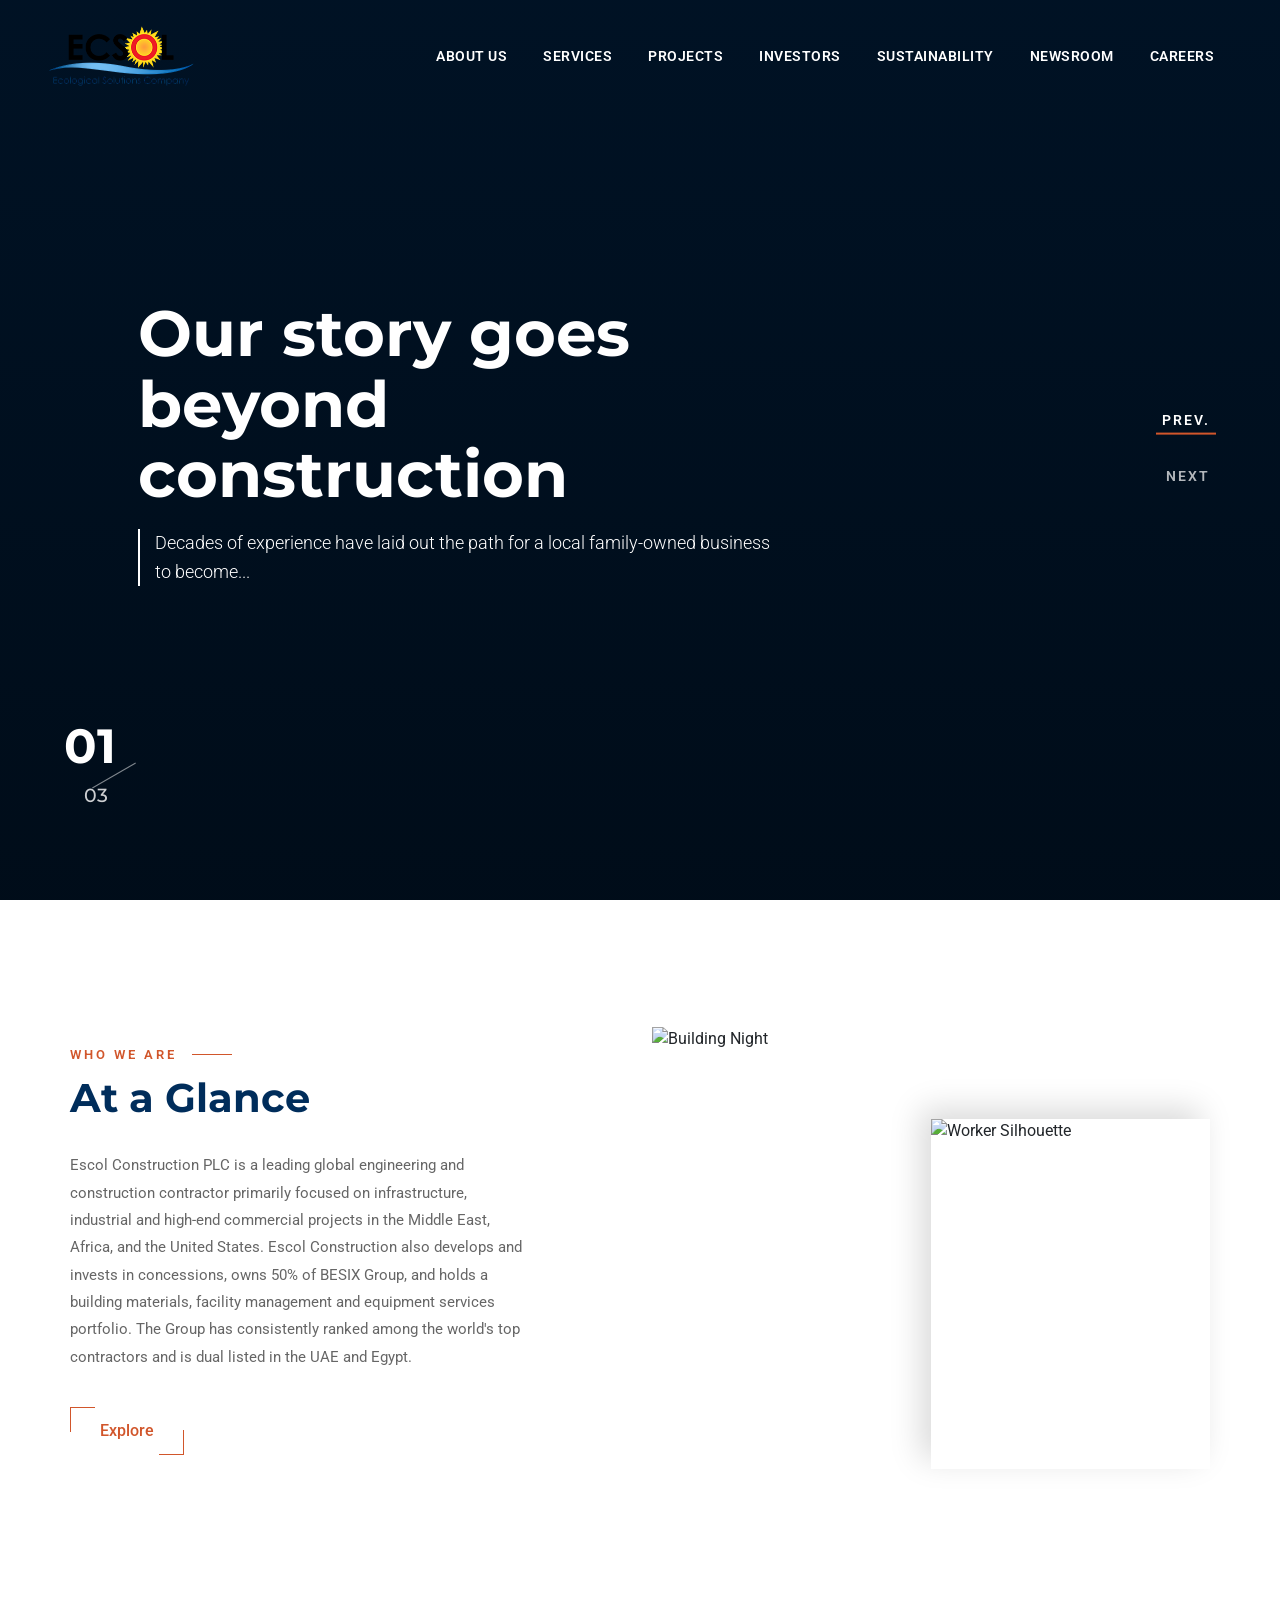
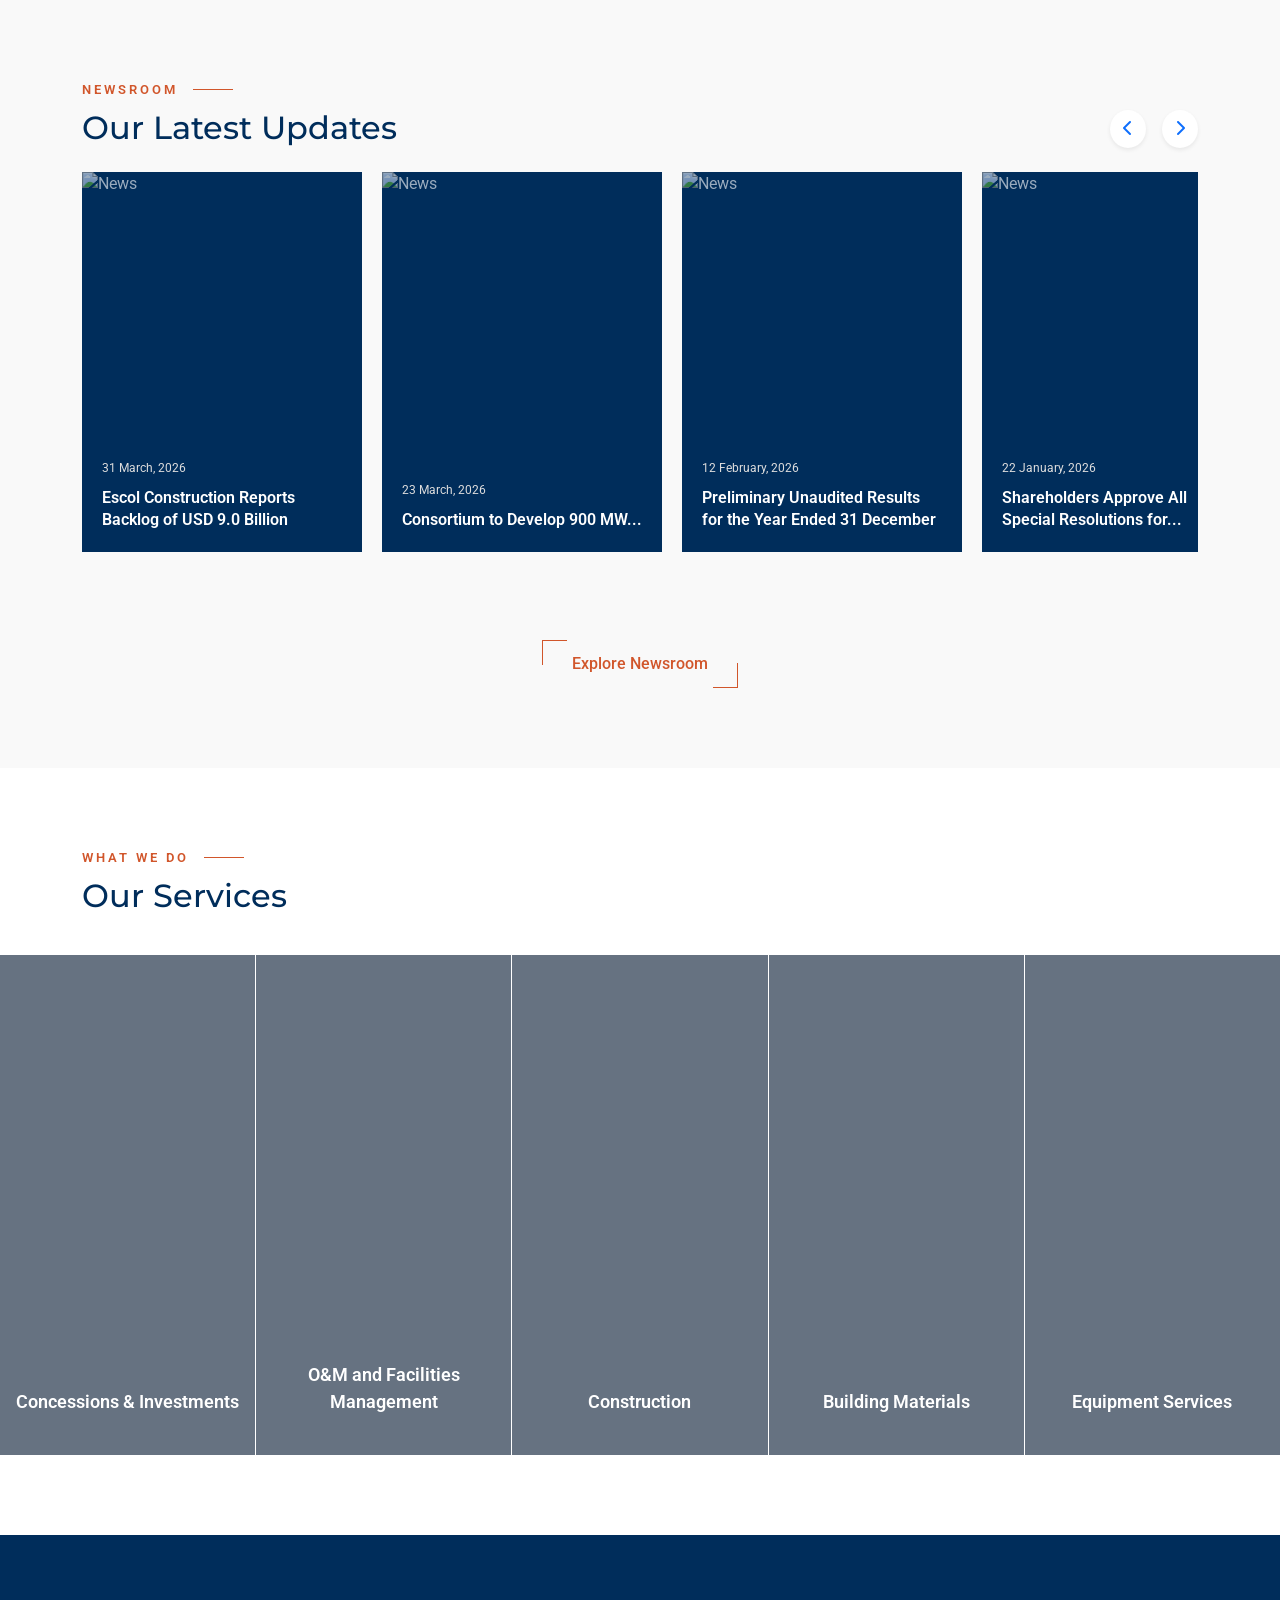
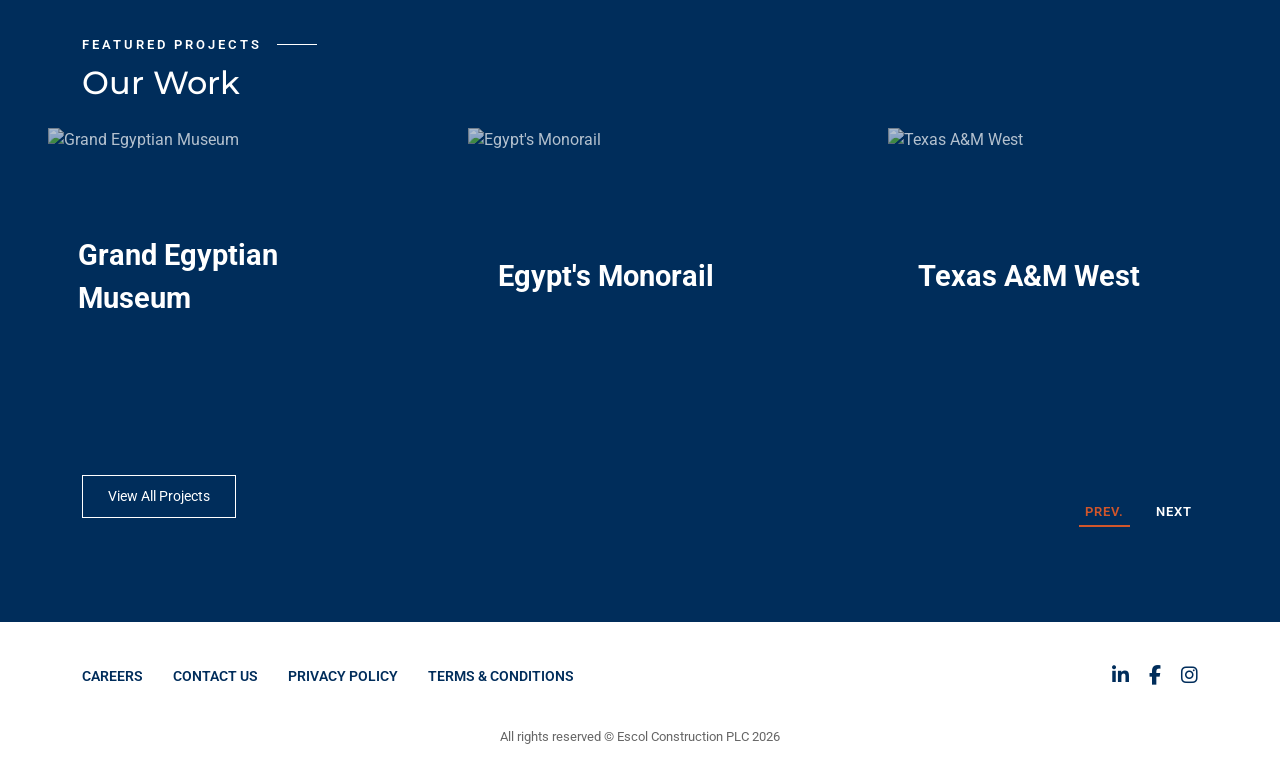
==== index.html @ 28e79ac5 "Add files via upload" ====
<!doctype html>
<html lang="en">
  <head>
    <meta charset="UTF-8" />
    <meta name="viewport" content="width=device-width, initial-scale=1.0" />
    <title>Home - Escol Construction Clone</title>

    <!-- استدعاء مكتبة البوتستراب لتنسيق وتجاوب الموقع -->
    <link
      href="https://cdn.jsdelivr.net/npm/bootstrap@5.3.2/dist/css/bootstrap.min.css"
      rel="stylesheet"
    />
    <!-- استدعاء أيقونات FontAwesome -->
    <link
      rel="stylesheet"
      href="https://cdnjs.cloudflare.com/ajax/libs/font-awesome/6.4.0/css/all.min.css"
    />
    <!-- خطوط جوجل (Roboto و Montserrat للحصول على مظهر مشابه) -->
    <link
      href="https://fonts.googleapis.com/css2?family=Montserrat:wght@400;500;600;700&family=Roboto:wght@300;400;500&display=swap"
      rel="stylesheet"
    />
    <link rel="stylesheet" href="style.css" />
  </head>
  <body>
    <!-- الشريط العلوي للأسعار والعملات -->
    <!-- <div class="top-bar d-none d-lg-block">
      <span>EGP 900.10 <i class="fas fa-caret-down text-danger"></i></span>
      <span>AED 30.98 <i class="fas fa-caret-up text-success"></i></span>
    </div> -->

    <!-- شريط التنقل الرئيسي (Navbar) -->
    <nav class="navbar navbar-expand-lg fixed-top main-navbar">
      <div class="container-fluid px-4 px-lg-5">
        <!-- الشعار -->
        <!-- <a class="navbar-brand" href="#">
          Escol
          <span>CONSTRUCTION</span>
        </a> -->
        <a class="navbar-brand" href="#">
          <img class="w-50 img-fluid" src="./assets/logo.png" alt="" />
        </a>
        <button
          class="navbar-toggler"
          type="button"
          data-bs-toggle="collapse"
          data-bs-target="#navbarNav"
          style="background-color: white"
        >
          <span class="navbar-toggler-icon"></span>
        </button>

        <div
          class="collapse navbar-collapse justify-content-end"
          id="navbarNav"
        >
          <ul class="navbar-nav align-items-center">
            <li class="nav-item"><a class="nav-link" href="#">About Us</a></li>
            <li class="nav-item"><a class="nav-link" href="#">Services</a></li>
            <li class="nav-item"><a class="nav-link" href="#">Projects</a></li>
            <li class="nav-item"><a class="nav-link" href="#">Investors</a></li>
            <li class="nav-item">
              <a class="nav-link" href="#">Sustainability</a>
            </li>
            <li class="nav-item"><a class="nav-link" href="#">Newsroom</a></li>
            <li class="nav-item"><a class="nav-link" href="#">Careers</a></li>
          </ul>
        </div>
      </div>
    </nav>

    <!-- القسم الرئيسي السلايدر (Hero Section Slider) -->
    <header class="hero-section">
      <!-- الحاوية الخاصة بالصور (Slides) -->
      <div class="hero-slider">
        <!-- الشريحة الأولى -->
        <div
          class="hero-slide active"
          style="
            background-image:
              linear-gradient(rgba(0, 45, 91, 0.4), rgb(0 45 91 / 28%)),
              url(https://orascom.com/wp-content/uploads/Plant-1-Bahr-2.png);
            background-size: cover;
            background-position: center;
            background-repeat: no-repeat;
          "
        >
          <div class="container h-100 d-flex align-items-center">
            <div class="hero-content">
              <h1>Our story goes beyond construction</h1>
              <p>
                Decades of experience have laid out the path for a local
                family-owned business to become...
              </p>
            </div>
          </div>
        </div>

        <!-- الشريحة الثانية -->
        <div
          class="hero-slide"
          style="
            background-image:
              linear-gradient(rgba(0, 45, 91, 0.4), rgb(0 45 91 / 28%)),
              url(https://orascom.com/wp-content/uploads/DSCN0047-1366x768.jpg);
            background-size: cover;
            background-position: center;
            background-repeat: no-repeat;
          "
        >
          <div class="container h-100 d-flex align-items-center">
            <div class="hero-content">
              <h1>Building the future together</h1>
              <p>
                Delivering innovative engineering and construction solutions
                across the globe with unmatched excellence.
              </p>
            </div>
          </div>
        </div>

        <!-- الشريحة الثالثة -->
        <div
          class="hero-slide"
          style="
            background-image:
              linear-gradient(rgba(0, 45, 91, 0.4), rgb(0 45 91 / 28%)),
              url(https://orascom.com/wp-content/uploads/Joe-59-1366x768.jpg);

            background-size: cover;
            background-position: center;
            background-repeat: no-repeat;
          "
        >
          <div class="container h-100 d-flex align-items-center">
            <div class="hero-content">
              <h1>Excellence in every detail</h1>
              <p>
                Committed to quality, safety, and sustainability in all our
                landmark projects worldwide.
              </p>
            </div>
          </div>
        </div>
      </div>

      <!-- عداد السلايدر السفلي -->
      <div class="hero-counter">
        <div class="current-slide-num" id="currentSlideNum">01</div>
        <div class="divider"></div>
        <div class="total-slides-num" id="totalSlidesNum">03</div>
      </div>

      <!-- أزرار التحكم الجانبية -->
      <div class="hero-controls">
        <button class="hero-ctrl-btn active" id="btnPrevSlide">PREV.</button>
        <button class="hero-ctrl-btn" id="btnNextSlide">NEXT</button>
      </div>
    </header>

    <!-- قسم لمحة سريعة (At a Glance) -->
    <section class="at-a-glance container">
      <div class="row align-items-center">
        <!-- تمت إضافة كلاس reveal-element للظهور التدريجي -->
        <div class="col-lg-5 mb-5 mb-lg-0 reveal-element">
          <span class="section-subtitle">Who we are</span>
          <h2>At a Glance</h2>
          <p>
            Escol Construction PLC is a leading global engineering and
            construction contractor primarily focused on infrastructure,
            industrial and high-end commercial projects in the Middle East,
            Africa, and the United States. Escol Construction also develops and
            invests in concessions, owns 50% of BESIX Group, and holds a
            building materials, facility management and equipment services
            portfolio. The Group has consistently ranked among the world's top
            contractors and is dual listed in the UAE and Egypt.
          </p>
          <button class="btn-custom"><span>Explore</span></button>
        </div>
        <!-- تمت إضافة كلاس reveal-element مع تأخير زمني بسيط لتظهر بعد النصوص -->
        <div
          class="col-lg-6 offset-lg-1 reveal-element"
          style="transition-delay: 0.2s"
        >
          <div class="image-composition">
            <!-- صور مطابقة للموجودة في التصميم -->
            <img
              src="https://orascom.com/wp-content/uploads/EG-FNC-00099-310x540.jpg"
              alt="Building Night"
              class="img-main"
            />
            <img
              src="https://orascom.com/wp-content/uploads/EG-MOE-00107-310x540.jpg"
              alt="Worker Silhouette"
              class="img-overlay"
            />
          </div>
        </div>
      </div>
    </section>

    <!-- قسم آخر التحديثات والأخبار (Newsroom) -->
    <section class="latest-updates">
      <div class="container">
        <div class="d-flex justify-content-between align-items-end mb-4">
          <div>
            <span class="section-subtitle">Newsroom</span>
            <h2 class="mb-0">Our Latest Updates</h2>
          </div>
          <!-- أزرار تمرير الأخبار -->
          <div class="d-flex gap-3">
            <button
              class="btn rounded-circle text-primary bg-white shadow-sm"
              onclick="scrollContainer('newsCarousel', 'left')"
            >
              <i class="fas fa-chevron-left"></i>
            </button>
            <button
              class="btn rounded-circle text-primary bg-white shadow-sm"
              onclick="scrollContainer('newsCarousel', 'right')"
            >
              <i class="fas fa-chevron-right"></i>
            </button>
          </div>
        </div>

        <!-- حاوية البطاقات (Carousel) -->
        <div class="carousel-container" id="newsCarousel">
          <!-- البطاقة 1 -->
          <div class="news-card">
            <img
              src="https://images.unsplash.com/photo-1486406146926-c627a92ad1ab?ixlib=rb-4.0.3&auto=format&fit=crop&w=400&q=80"
              alt="News"
            />
            <div class="news-card-content">
              <div class="news-date">31 March, 2026</div>
              <div class="news-title">
                Escol Construction Reports Backlog of USD 9.0 Billion
              </div>
            </div>
          </div>
          <!-- البطاقة 2 -->
          <div class="news-card">
            <img
              src="https://images.unsplash.com/photo-1581094794329-c8112a89af12?ixlib=rb-4.0.3&auto=format&fit=crop&w=400&q=80"
              alt="News"
            />
            <div class="news-card-content">
              <div class="news-date">23 March, 2026</div>
              <div class="news-title">Consortium to Develop 900 MW...</div>
            </div>
          </div>
          <!-- البطاقة 3 -->
          <div class="news-card">
            <img
              src="https://images.unsplash.com/photo-1503387762-592deb58ef4e?ixlib=rb-4.0.3&auto=format&fit=crop&w=400&q=80"
              alt="News"
            />
            <div class="news-card-content">
              <div class="news-date">12 February, 2026</div>
              <div class="news-title">
                Preliminary Unaudited Results for the Year Ended 31 December
              </div>
            </div>
          </div>
          <!-- البطاقة 4 -->
          <div class="news-card">
            <img
              src="https://images.unsplash.com/photo-1508450859948-4e04fabaa4ea?ixlib=rb-4.0.3&auto=format&fit=crop&w=400&q=80"
              alt="News"
            />
            <div class="news-card-content">
              <div class="news-date">22 January, 2026</div>
              <div class="news-title">
                Shareholders Approve All Special Resolutions for...
              </div>
            </div>
          </div>
          <!-- البطاقة 5 -->
          <div class="news-card">
            <img
              src="https://images.unsplash.com/photo-1581094794329-c8112a89af12?ixlib=rb-4.0.3&auto=format&fit=crop&w=400&q=80"
              alt="News"
            />
            <div class="news-card-content">
              <div class="news-date">20 January, 2026</div>
              <div class="news-title">
                Escol Construction Confirms General Assembly Meeting
              </div>
            </div>
          </div>
        </div>

        <div class="text-center mt-5">
          <button class="btn-custom"><span>Explore Newsroom</span></button>
        </div>
      </div>
    </section>

    <!-- قسم الخدمات (Our Services) الأكورديون المتمدد -->
    <section class="services-section">
      <div class="container">
        <span class="section-subtitle">What we do</span>
        <h2>Our Services</h2>
      </div>

      <div class="services-accordion">
        <div
          class="service-panel"
          style="
            background-image: url(&quot;https://images.unsplash.com/photo-1589939705384-5185137a7f0f?ixlib=rb-4.0.3&auto=format&fit=crop&w=800&q=80&quot;);
          "
        >
          <div class="service-title">Concessions & Investments</div>
        </div>
        <div
          class="service-panel"
          style="
            background-image: url(&quot;https://images.unsplash.com/photo-1621905251189-08b45d6a269e?ixlib=rb-4.0.3&auto=format&fit=crop&w=800&q=80&quot;);
          "
        >
          <div class="service-title">O&M and Facilities Management</div>
        </div>
        <div
          class="service-panel"
          style="
            background-image: url(&quot;https://images.unsplash.com/photo-1503387762-592deb58ef4e?ixlib=rb-4.0.3&auto=format&fit=crop&w=800&q=80&quot;);
          "
        >
          <div class="service-title">Construction</div>
        </div>
        <div
          class="service-panel"
          style="
            background-image: url(&quot;https://images.unsplash.com/photo-1518349619113-03114f06ac3a?ixlib=rb-4.0.3&auto=format&fit=crop&w=800&q=80&quot;);
          "
        >
          <div class="service-title">Building Materials</div>
        </div>
        <div
          class="service-panel"
          style="
            background-image: url(&quot;https://images.unsplash.com/photo-1581094288338-2314dddb7ece?ixlib=rb-4.0.3&auto=format&fit=crop&w=800&q=80&quot;);
          "
        >
          <div class="service-title">Equipment Services</div>
        </div>
      </div>
    </section>

    <!-- قسم المشاريع (Our Work) -->
    <section class="projects-section">
      <div class="container-fluid px-lg-5">
        <div class="container mb-4">
          <span class="section-subtitle">Featured Projects</span>
          <h2>Our Work</h2>
        </div>

        <div class="carousel-container" id="projectsCarousel">
          <!-- مشروع 1 -->
          <div class="project-card">
            <img
              src="https://images.unsplash.com/photo-1565008447742-97f6f38c985c?ixlib=rb-4.0.3&auto=format&fit=crop&w=600&q=80"
              alt="Grand Egyptian Museum"
            />
            <div class="project-title">Grand Egyptian Museum</div>
          </div>
          <!-- مشروع 2 -->
          <div class="project-card">
            <img
              src="https://images.unsplash.com/photo-1503387762-592deb58ef4e?ixlib=rb-4.0.3&auto=format&fit=crop&w=600&q=80"
              alt="Egypt's Monorail"
            />
            <div class="project-title">Egypt's Monorail</div>
          </div>
          <!-- مشروع 3 -->
          <div class="project-card">
            <img
              src="https://images.unsplash.com/photo-1486406146926-c627a92ad1ab?ixlib=rb-4.0.3&auto=format&fit=crop&w=600&q=80"
              alt="Texas A&M West"
            />
            <div class="project-title">Texas A&M West</div>
          </div>
          <!-- مشروع 4 -->
          <div class="project-card">
            <img
              src="https://images.unsplash.com/photo-1503387762-592deb58ef4e?ixlib=rb-4.0.3&auto=format&fit=crop&w=600&q=80"
              alt="Project Wave"
            />
            <div class="project-title">Project Wave</div>
          </div>
        </div>

        <div
          class="container mt-4 d-flex justify-content-between align-items-center flex-wrap gap-3"
        >
          <a href="#" class="btn-outline-custom">View All Projects</a>

          <div class="custom-nav-btns">
            <button
              class="nav-btn-line active"
              onclick="scrollContainer('projectsCarousel', 'left')"
            >
              PREV.
            </button>
            <button
              class="nav-btn-line"
              onclick="scrollContainer('projectsCarousel', 'right')"
            >
              NEXT
            </button>
          </div>
        </div>
      </div>
    </section>

    <!-- الفوتر (Footer) -->
    <footer>
      <div class="container">
        <div class="row align-items-center">
          <div class="col-md-8">
            <div class="footer-links justify-content-md-start">
              <a href="#">Careers</a>
              <a href="#">Contact Us</a>
              <a href="#">Privacy Policy</a>
              <a href="#">Terms & Conditions</a>
            </div>
          </div>
          <div class="col-md-4 text-md-end">
            <div class="footer-social justify-content-md-end">
              <a href="#"><i class="fab fa-linkedin-in"></i></a>
              <a href="#"><i class="fab fa-facebook-f"></i></a>
              <a href="#"><i class="fab fa-instagram"></i></a>
            </div>
          </div>
        </div>
        <div class="copyright mt-3">
          All rights reserved © Escol Construction PLC 2026
        </div>
      </div>
    </footer>

    <!-- مكتبة البوتستراب للسكربت -->
    <script src="https://cdn.jsdelivr.net/npm/bootstrap@5.3.2/dist/js/bootstrap.bundle.min.js"></script>
    <!-- السكربت الخاص بالتأثيرات -->
    <script src="main.js"></script>
  </body>
</html>
---- style.css ----
/* المتغيرات الأساسية للألوان المستخدمة في التصميم */
:root {
  --primary-blue: #002d5b;
  --accent-orange: #d1562b;
  --text-gray: #666666;
  --light-bg: #f9f9f9;
}

body {
  font-family: "Roboto", sans-serif;
  overflow-x: hidden;
}

h1,
h2,
h3,
h4,
h5,
h6 {
  font-family: "Montserrat", sans-serif;
  color: var(--primary-blue);
}

/* ---------------- شريط التنقل (Navbar) ---------------- */
.top-bar {
  background-color: transparent;
  color: white;
  font-size: 0.8rem;
  padding: 5px 20px;
  text-align: right;
  position: absolute;
  width: 100%;
  z-index: 1031;
  transition: all 0.3s ease;
}

.top-bar span {
  margin-left: 15px;
  font-weight: 500;
}

.main-navbar {
  background-color: transparent;
  padding: 20px 0;
  transition: all 0.4s ease;
  /* margin-top: 25px; مسافة للشريط العلوي */
}

/* عند النزول بالصفحة يتحول لون القائمة إلى الأزرق الغامق */
.main-navbar.scrolled {
  background-color: var(--light-bg);
  padding: 10px 0;
  margin-top: 0;
  box-shadow: 0 4px 10px rgba(0, 0, 0, 0.1);
}

.main-navbar.scrolled .top-bar {
  display: none;
}

/* .navbar-brand {
        font-weight: 800;
        font-size: 1.5rem;
        color: white !important;
        font-family: "Montserrat", sans-serif;
        letter-spacing: 1px;
        display: flex;
        flex-direction: column;
        line-height: 1;
      }

      .navbar-brand span {
        font-size: 0.6rem;
        letter-spacing: 3px;
        font-weight: 400;
      } */

.nav-link {
  /* color: white !important; */
  color: white !important;
  font-size: 0.85rem;
  font-weight: 600;
  text-transform: uppercase;
  margin: 0 10px;
  letter-spacing: 0.5px;
  transition: color 0.3s;
}

.main-navbar.scrolled .nav-link {
  color: var(--primary-blue) !important;
}
.nav-link:hover {
  color: var(--accent-orange) !important;
}

/* ---------------- القسم الرئيسي السلايدر (Hero Section Slider) ---------------- */
.hero-section {
  height: 100vh;
  position: relative;
  background-color: #000;
}

.hero-slider {
  position: absolute;
  top: 0;
  left: 0;
  width: 100%;
  height: 100%;
  overflow: hidden;
}

.hero-slide {
  position: absolute;
  top: 0;
  left: 0;
  width: 100%;
  height: 100%;
  background-size: cover;
  background-position: center;
  opacity: 0;
  visibility: hidden;
  transition:
    opacity 1s ease-in-out,
    visibility 1s;
  z-index: 1;
  display: flex;
  align-items: center;
}

.hero-slide.active {
  opacity: 1;
  visibility: visible;
  z-index: 2;
}

/* حركة تكبير بطيئة للصورة الخلفية */
.hero-slide.active {
  animation: zoomBg 10s infinite alternate linear;
}

@keyframes zoomBg {
  0% {
    background-size: 100% auto;
  }
  100% {
    background-size: 110% auto;
  }
}

.hero-content {
  color: white;
  max-width: 700px;
  padding-left: 5%; /* لضبط المسافة مع الحواف */
}

.hero-content h1 {
  color: white;
  font-size: 4rem;
  font-weight: 700;
  line-height: 1.1;
  margin-bottom: 20px;
  transform: translateY(30px);
  opacity: 0;
  transition: all 0.8s ease-out 0.4s; /* تأخير بسيط لظهور النص بعد الصورة */
}

.hero-content p {
  font-size: 1.1rem;
  line-height: 1.6;
  font-weight: 300;
  border-left: 2px solid white;
  padding-left: 15px;
  transform: translateY(30px);
  opacity: 0;
  transition: all 0.8s ease-out 0.6s;
}

.hero-slide.active .hero-content h1,
.hero-slide.active .hero-content p {
  transform: translateY(0);
  opacity: 1;
}

/* أزرار التحكم في السلايدر الرئيسي */
.hero-controls {
  position: absolute;
  right: 5%;
  top: 50%;
  transform: translateY(-50%);
  display: flex;
  flex-direction: column;
  gap: 30px;
  align-items: flex-end;
  z-index: 10;
}

.hero-ctrl-btn {
  color: white;
  background: transparent;
  border: none;
  font-size: 0.85rem;
  font-weight: 600;
  letter-spacing: 2px;
  text-transform: uppercase;
  position: relative;
  cursor: pointer;
  padding-bottom: 5px;
  opacity: 0.7;
  transition: opacity 0.3s;
}

.hero-ctrl-btn:hover {
  opacity: 1;
}

.hero-ctrl-btn::after {
  content: "";
  position: absolute;
  bottom: 0;
  right: 0;
  width: 0;
  height: 2px;
  background: var(--accent-orange);
  transition: width 0.3s;
}

.hero-ctrl-btn.active::after {
  width: 100%;
}
.hero-ctrl-btn.active {
  opacity: 1;
}

/* العداد الرقمي أسفل اليسار */
.hero-counter {
  position: absolute;
  bottom: 10%;
  left: 5%;
  z-index: 10;
  color: white;
  font-family: "Montserrat", sans-serif;
  display: flex;
  flex-direction: column;
  align-items: flex-start;
}

.hero-counter .current-slide-num {
  font-size: 3rem;
  font-weight: 700;
  line-height: 1;
}

.hero-counter .divider {
  width: 50px;
  height: 1px;
  background-color: rgba(255, 255, 255, 0.5);
  margin: 5px 0 5px 25px;
  transform: rotate(-30deg);
}

.hero-counter .total-slides-num {
  font-size: 1.2rem;
  font-weight: 500;
  opacity: 0.8;
  margin-left: 20px;
}

/* ---------------- قسم لمحة سريعة (At a Glance) ---------------- */
.at-a-glance {
  padding: 100px 0;
  position: relative;
}

/* كلاسات الأنيميشن للدخول عند السكرول */
.reveal-element {
  opacity: 0;
  transform: translateY(50px);
  transition: all 0.9s cubic-bezier(0.16, 1, 0.3, 1);
}
.reveal-element.active {
  opacity: 1;
  transform: translateY(0);
}

.section-subtitle {
  color: var(--accent-orange);
  font-size: 0.8rem;
  text-transform: uppercase;
  letter-spacing: 3px;
  font-weight: 600;
  margin-bottom: 10px;
  display: flex;
  align-items: center;
}

.section-subtitle::after {
  content: "";
  width: 40px;
  height: 1px;
  background: var(--accent-orange);
  margin-left: 15px;
}

.at-a-glance h2 {
  font-size: 2.5rem;
  font-weight: 700;
  margin-bottom: 30px;
}

.at-a-glance p {
  color: var(--text-gray);
  line-height: 1.8;
  font-size: 0.95rem;
}

/* زر Explore المميز بخطوط برتقالية متقطعة */
.btn-custom {
  display: inline-block;
  margin-top: 20px;
  padding: 12px 30px;
  color: var(--accent-orange);
  text-decoration: none;
  font-weight: 500;
  position: relative;
  background: transparent;
  border: none;
  cursor: pointer;
}

.btn-custom::before {
  content: "";
  position: absolute;
  top: 0;
  left: 0;
  width: 25px;
  height: 1px;
  background: var(--accent-orange);
}

.btn-custom::after {
  content: "";
  position: absolute;
  bottom: 0;
  right: 0;
  width: 25px;
  height: 1px;
  background: var(--accent-orange);
}

.btn-custom span::before {
  content: "";
  position: absolute;
  top: 0;
  left: 0;
  width: 1px;
  height: 25px;
  background: var(--accent-orange);
}

.btn-custom span::after {
  content: "";
  position: absolute;
  bottom: 0;
  right: 0;
  width: 1px;
  height: 25px;
  background: var(--accent-orange);
}

.btn-custom:hover {
  color: var(--primary-blue);
}

.image-composition {
  position: relative;
  height: 500px;
  perspective: 1000px;
}

.img-main {
  width: 60%;
  height: 100%;
  object-fit: cover;
  position: absolute;
  left: 0;
  top: 0;
  z-index: 1;
  will-change: transform; /* لتحسين الأداء أثناء حركة Parallax */
}

.img-overlay {
  width: 50%;
  height: 70%;
  object-fit: cover;
  position: absolute;
  right: 0;
  bottom: -50px;
  z-index: 2;
  box-shadow: -10px -10px 30px rgba(0, 0, 0, 0.15);
  will-change: transform; /* لتحسين الأداء أثناء حركة Parallax */
}

/* ---------------- قسم آخر التحديثات (Latest Updates) ---------------- */
.latest-updates {
  padding: 80px 0;
  background-color: var(--light-bg);
  overflow: hidden;
}

.carousel-container {
  display: flex;
  gap: 20px;
  overflow-x: auto;
  scroll-behavior: smooth;
  padding-bottom: 20px;
  /* إخفاء شريط التمرير الافتراضي */
  scrollbar-width: none;
  -ms-overflow-style: none;
}

.carousel-container::-webkit-scrollbar {
  display: none;
}

.news-card {
  min-width: 280px;
  height: 380px;
  position: relative;
  background: var(--primary-blue);
  color: white;
  cursor: pointer;
  overflow: hidden;
  flex-shrink: 0;
}

.news-card img {
  width: 100%;
  height: 100%;
  object-fit: cover;
  opacity: 0.6;
  transition: transform 0.5s;
}

.news-card:hover img {
  transform: scale(1.05);
  opacity: 0.4;
}

.news-card-content {
  position: absolute;
  bottom: 0;
  left: 0;
  padding: 20px;
  width: 100%;
}

.news-date {
  font-size: 0.75rem;
  margin-bottom: 10px;
  color: #ddd;
}

.news-title {
  font-size: 1rem;
  font-weight: 600;
  line-height: 1.4;
  color: white;
}

/* ---------------- قسم الخدمات (Our Services) - تصميم الأكورديون المرن ---------------- */
.services-section {
  padding: 80px 0;
}

.services-accordion {
  display: flex;
  height: 500px;
  width: 100%;
  margin-top: 40px;
}

.service-panel {
  flex: 1;
  background-size: cover;
  background-position: center;
  position: relative;
  transition: flex 0.6s cubic-bezier(0.25, 0.8, 0.25, 1);
  cursor: pointer;
  border-right: 1px solid rgba(255, 255, 255, 0.3);
}

.service-panel:last-child {
  border-right: none;
}

/* تراكب لوني داكن على الصور */
.service-panel::before {
  content: "";
  position: absolute;
  top: 0;
  left: 0;
  right: 0;
  bottom: 0;
  background: rgba(0, 20, 45, 0.6);
  transition: background 0.4s;
}

/* عند التمرير يتمدد القسم */
.service-panel:hover {
  flex: 3;
}

.service-panel:hover::before {
  background: rgba(0, 20, 45, 0.3);
}

.service-title {
  position: absolute;
  bottom: 40px;
  left: 50%;
  transform: translateX(-50%);
  color: white;
  font-weight: 600;
  font-size: 1.1rem;
  text-align: center;
  width: 90%;
  transition: bottom 0.4s;
  pointer-events: none;
}

.service-panel:hover .service-title {
  bottom: 60px;
}

/* ---------------- قسم مشاريعنا (Our Work) ---------------- */
.projects-section {
  padding: 100px 0;
  background-color: var(--primary-blue);
  color: white;
  position: relative;
}

.projects-section .section-subtitle {
  color: white;
}

.projects-section .section-subtitle::after {
  background: white;
}

.projects-section h2 {
  color: white;
}

.project-card {
  min-width: 400px;
  height: 300px;
  position: relative;
  flex-shrink: 0;
  overflow: hidden;
}

.project-card img {
  width: 100%;
  height: 100%;
  object-fit: cover;
  opacity: 0.7;
  transition: opacity 0.3s;
}

.project-card:hover img {
  opacity: 1;
}

.project-title {
  position: absolute;
  top: 50%;
  left: 30px;
  transform: translateY(-50%);
  font-size: 1.8rem;
  font-weight: 700;
  width: 70%;
}

/* أزرار التنقل الخاصة بالسكشن */
.custom-nav-btns {
  display: flex;
  align-items: center;
  gap: 20px;
  justify-content: flex-end;
  margin-top: 30px;
}

.nav-btn-line {
  color: white;
  background: transparent;
  border: none;
  font-size: 0.8rem;
  font-weight: 600;
  letter-spacing: 1px;
  position: relative;
}

.nav-btn-line.active {
  color: var(--accent-orange);
}

.nav-btn-line.active::after {
  content: "";
  position: absolute;
  bottom: -5px;
  left: 0;
  width: 100%;
  height: 2px;
  background: var(--accent-orange);
}

.btn-outline-custom {
  border: 1px solid white;
  color: white;
  padding: 10px 25px;
  text-decoration: none;
  font-size: 0.9rem;
  transition: all 0.3s;
}

.btn-outline-custom:hover {
  background: white;
  color: var(--primary-blue);
}

/* ---------------- الفوتر (Footer) ---------------- */
footer {
  padding: 40px 0 20px;
  background-color: white;
}

.footer-links {
  display: flex;
  justify-content: center;
  gap: 30px;
  margin-bottom: 20px;
  flex-wrap: wrap;
}

.footer-links a {
  color: var(--primary-blue);
  text-decoration: none;
  font-size: 0.85rem;
  font-weight: 600;
  text-transform: uppercase;
}

.footer-social {
  display: flex;
  justify-content: center;
  gap: 20px;
  margin-bottom: 20px;
}

.footer-social a {
  color: var(--primary-blue);
  font-size: 1.2rem;
}

.copyright {
  text-align: center;
  color: var(--text-gray);
  font-size: 0.8rem;
}

/* ---------------- التجاوب مع الشاشات (Responsive) ---------------- */
@media (max-width: 991px) {
  .hero-content h1 {
    font-size: 2.5rem;
  }
  .top-bar {
    display: none;
  }
  .main-navbar {
    background-color: var(--primary-blue);
    padding: 10px 0;
    margin-top: 0;
  }
  .image-composition {
    height: 300px;
    margin-top: 50px;
  }
  .img-overlay {
    bottom: -20px;
  }
  .services-accordion {
    flex-direction: column;
    height: 800px;
  }
  .service-panel {
    border-right: none;
    border-bottom: 1px solid rgba(255, 255, 255, 0.3);
  }
  .project-card {
    min-width: 280px;
  }
  .hero-counter {
    bottom: 5%;
    left: 5%;
  }
  .hero-controls {
    top: auto;
    bottom: 5%;
    flex-direction: row;
    right: 5%;
    transform: none;
  }
}
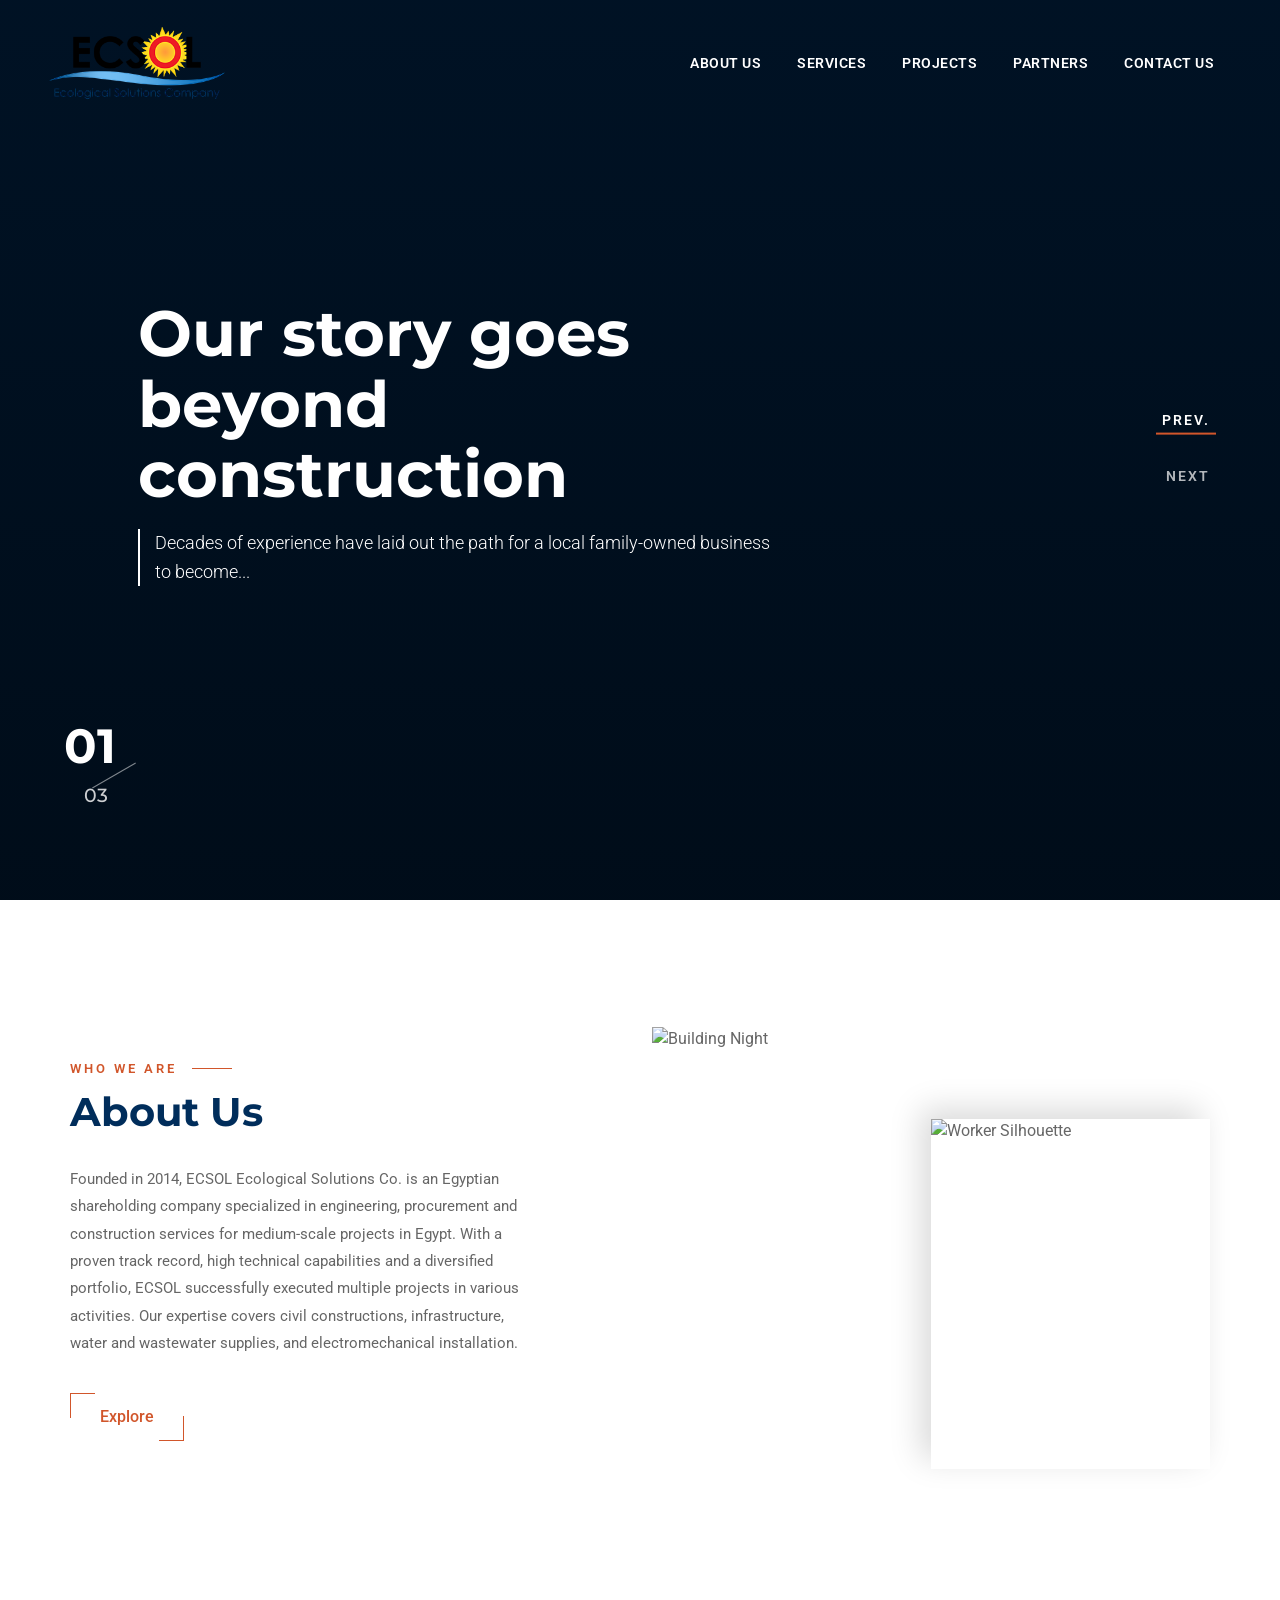
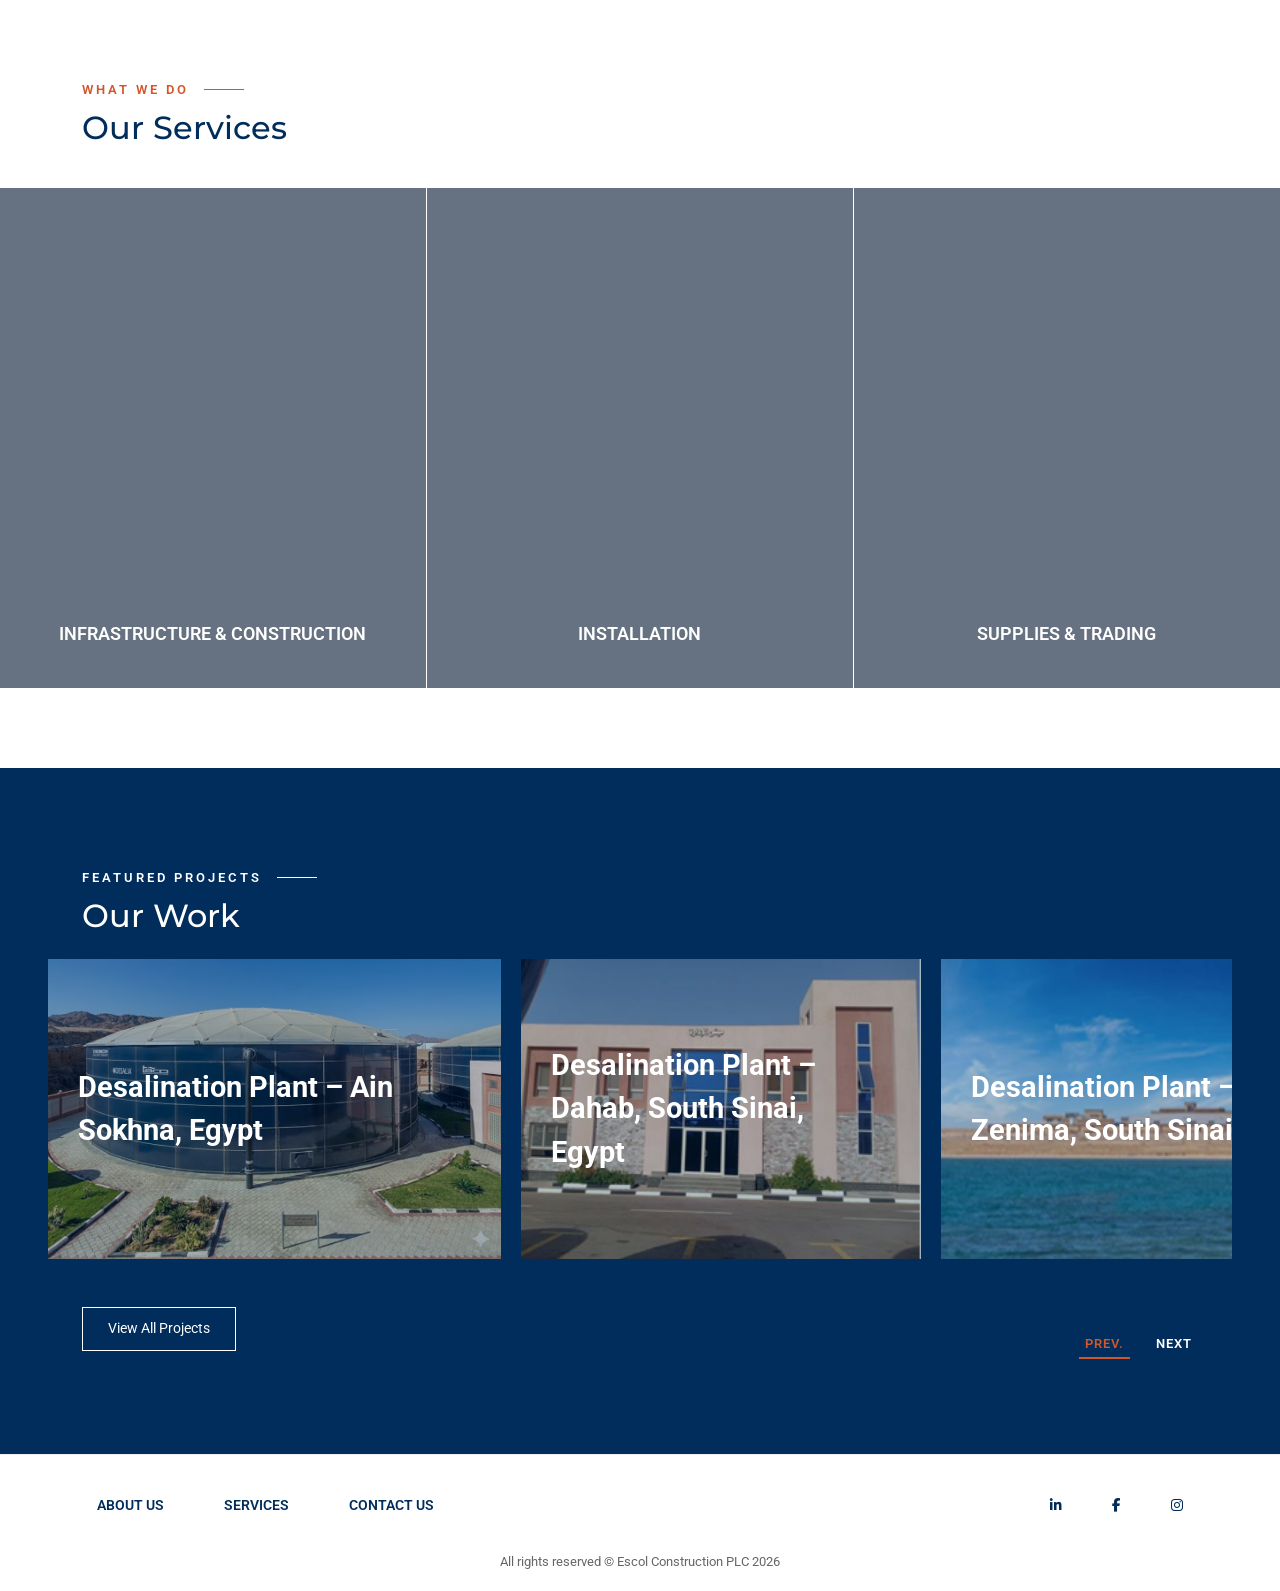
==== commit 2443ad4e: "Add files via upload" ====
--- a/index.html
+++ b/index.html
@@ -20,7 +20,7 @@
       href="https://fonts.googleapis.com/css2?family=Montserrat:wght@400;500;600;700&family=Roboto:wght@300;400;500&display=swap"
       rel="stylesheet"
     />
-    <link rel="stylesheet" href="style.css" />
+    <link rel="stylesheet" href="style4.css" />
   </head>
   <body>
     <!-- الشريط العلوي للأسعار والعملات -->
@@ -32,11 +32,75 @@
     <!-- شريط التنقل الرئيسي (Navbar) -->
     <nav class="navbar navbar-expand-lg fixed-top main-navbar">
       <div class="container-fluid px-4 px-lg-5">
-        <!-- الشعار -->
-        <!-- <a class="navbar-brand" href="#">
-          Escol
-          <span>CONSTRUCTION</span>
-        </a> -->
+        <a class="navbar-brand" href="index.html">
+          <img class="w-50 img-fluid" src="./assets/logo.png" alt="" />
+        </a>
+
+        <button
+          class="navbar-toggler"
+          type="button"
+          data-bs-toggle="collapse"
+          data-bs-target="#navbarNav"
+          style="background-color: white"
+        >
+          <span class="navbar-toggler-icon"></span>
+        </button>
+
+        <div
+          class="collapse navbar-collapse justify-content-end"
+          id="navbarNav"
+        >
+          <ul class="navbar-nav align-items-center">
+            <!-- القائمة المنسدلة لقسم About Us بالروابط الداخلية -->
+            <li class="nav-item">
+              <a class="nav-link" href="./about.html">About Us</a>
+              <!-- <ul class="dropdown-menu" aria-labelledby="aboutDropdown">
+                <li>
+                  <a class="dropdown-item" href="about.html#glance"
+                    >At a Glance</a
+                  >
+                </li>
+                <li>
+                  <a class="dropdown-item" href="about.html#history">History</a>
+                </li>
+                <li>
+                  <a class="dropdown-item" href="about.html#strategy"
+                    >Strategy</a
+                  >
+                </li>
+                <li>
+                  <a class="dropdown-item" href="about.html#footprint"
+                    >Global Footprint</a
+                  >
+                </li>
+                <li>
+                  <a class="dropdown-item" href="about.html#brands">Brands</a>
+                </li>
+                <li>
+                  <a class="dropdown-item" href="about.html#leadership"
+                    >Leadership</a
+                  >
+                </li>
+              </ul> -->
+            </li>
+            <li class="nav-item">
+              <a class="nav-link" href="services.html">Services</a>
+            </li>
+            <li class="nav-item">
+              <a class="nav-link" href="projects.html">Projects</a>
+            </li>
+            <li class="nav-item">
+              <a class="nav-link" href="partners.html">Partners</a>
+            </li>
+            <li class="nav-item">
+              <a class="nav-link" href="contact.html">Contact Us</a>
+            </li>
+          </ul>
+        </div>
+      </div>
+    </nav>
+    <!-- <nav class="navbar navbar-expand-lg fixed-top main-navbar">
+      <div class="container-fluid px-4 px-lg-5">
         <a class="navbar-brand" href="#">
           <img class="w-50 img-fluid" src="./assets/logo.png" alt="" />
         </a>
@@ -67,7 +131,7 @@
           </ul>
         </div>
       </div>
-    </nav>
+    </nav> -->
 
     <!-- القسم الرئيسي السلايدر (Hero Section Slider) -->
     <header class="hero-section">
@@ -164,18 +228,18 @@
         <!-- تمت إضافة كلاس reveal-element للظهور التدريجي -->
         <div class="col-lg-5 mb-5 mb-lg-0 reveal-element">
           <span class="section-subtitle">Who we are</span>
-          <h2>At a Glance</h2>
+          <h2>About Us</h2>
           <p>
-            Escol Construction PLC is a leading global engineering and
-            construction contractor primarily focused on infrastructure,
-            industrial and high-end commercial projects in the Middle East,
-            Africa, and the United States. Escol Construction also develops and
-            invests in concessions, owns 50% of BESIX Group, and holds a
-            building materials, facility management and equipment services
-            portfolio. The Group has consistently ranked among the world's top
-            contractors and is dual listed in the UAE and Egypt.
+            Founded in 2014, ECSOL Ecological Solutions Co. is an Egyptian
+            shareholding company specialized in engineering, procurement and
+            construction services for medium-scale projects in Egypt. With a
+            proven track record, high technical capabilities and a diversified
+            portfolio, ECSOL successfully executed multiple projects in various
+            activities. Our expertise covers civil constructions,
+            infrastructure, water and wastewater supplies, and electromechanical
+            installation.
           </p>
-          <button class="btn-custom"><span>Explore</span></button>
+          <a href="about.html" class="btn-custom"><span>Explore</span></a>
         </div>
         <!-- تمت إضافة كلاس reveal-element مع تأخير زمني بسيط لتظهر بعد النصوص -->
         <div
@@ -200,14 +264,13 @@
     </section>
 
     <!-- قسم آخر التحديثات والأخبار (Newsroom) -->
-    <section class="latest-updates">
+    <!-- <section class="latest-updates">
       <div class="container">
         <div class="d-flex justify-content-between align-items-end mb-4">
           <div>
             <span class="section-subtitle">Newsroom</span>
             <h2 class="mb-0">Our Latest Updates</h2>
           </div>
-          <!-- أزرار تمرير الأخبار -->
           <div class="d-flex gap-3">
             <button
               class="btn rounded-circle text-primary bg-white shadow-sm"
@@ -224,9 +287,7 @@
           </div>
         </div>
 
-        <!-- حاوية البطاقات (Carousel) -->
         <div class="carousel-container" id="newsCarousel">
-          <!-- البطاقة 1 -->
           <div class="news-card">
             <img
               src="https://images.unsplash.com/photo-1486406146926-c627a92ad1ab?ixlib=rb-4.0.3&auto=format&fit=crop&w=400&q=80"
@@ -239,7 +300,6 @@
               </div>
             </div>
           </div>
-          <!-- البطاقة 2 -->
           <div class="news-card">
             <img
               src="https://images.unsplash.com/photo-1581094794329-c8112a89af12?ixlib=rb-4.0.3&auto=format&fit=crop&w=400&q=80"
@@ -250,7 +310,6 @@
               <div class="news-title">Consortium to Develop 900 MW...</div>
             </div>
           </div>
-          <!-- البطاقة 3 -->
           <div class="news-card">
             <img
               src="https://images.unsplash.com/photo-1503387762-592deb58ef4e?ixlib=rb-4.0.3&auto=format&fit=crop&w=400&q=80"
@@ -263,7 +322,6 @@
               </div>
             </div>
           </div>
-          <!-- البطاقة 4 -->
           <div class="news-card">
             <img
               src="https://images.unsplash.com/photo-1508450859948-4e04fabaa4ea?ixlib=rb-4.0.3&auto=format&fit=crop&w=400&q=80"
@@ -276,7 +334,6 @@
               </div>
             </div>
           </div>
-          <!-- البطاقة 5 -->
           <div class="news-card">
             <img
               src="https://images.unsplash.com/photo-1581094794329-c8112a89af12?ixlib=rb-4.0.3&auto=format&fit=crop&w=400&q=80"
@@ -295,7 +352,7 @@
           <button class="btn-custom"><span>Explore Newsroom</span></button>
         </div>
       </div>
-    </section>
+    </section> -->
 
     <!-- قسم الخدمات (Our Services) الأكورديون المتمدد -->
     <section class="services-section">
@@ -305,31 +362,34 @@
       </div>
 
       <div class="services-accordion">
-        <div
+        <a
+        href="services.html"
           class="service-panel"
           style="
             background-image: url(&quot;https://images.unsplash.com/photo-1589939705384-5185137a7f0f?ixlib=rb-4.0.3&auto=format&fit=crop&w=800&q=80&quot;);
           "
         >
-          <div class="service-title">Concessions & Investments</div>
-        </div>
-        <div
+          <div class="service-title">INFRASTRUCTURE & CONSTRUCTION</div>
+        </a>
+        <a
+        href="services.html"
           class="service-panel"
           style="
             background-image: url(&quot;https://images.unsplash.com/photo-1621905251189-08b45d6a269e?ixlib=rb-4.0.3&auto=format&fit=crop&w=800&q=80&quot;);
           "
         >
-          <div class="service-title">O&M and Facilities Management</div>
-        </div>
-        <div
+          <div class="service-title">INSTALLATION</div>
+        </a>
+        <a
+        href="services.html"
           class="service-panel"
           style="
             background-image: url(&quot;https://images.unsplash.com/photo-1503387762-592deb58ef4e?ixlib=rb-4.0.3&auto=format&fit=crop&w=800&q=80&quot;);
           "
         >
-          <div class="service-title">Construction</div>
-        </div>
-        <div
+          <div class="service-title">SUPPLIES & TRADING</div>
+        </a>
+        <!-- <div
           class="service-panel"
           style="
             background-image: url(&quot;https://images.unsplash.com/photo-1518349619113-03114f06ac3a?ixlib=rb-4.0.3&auto=format&fit=crop&w=800&q=80&quot;);
@@ -344,7 +404,7 @@
           "
         >
           <div class="service-title">Equipment Services</div>
-        </div>
+        </div> -->
       </div>
     </section>
 
@@ -360,41 +420,71 @@
           <!-- مشروع 1 -->
           <div class="project-card">
             <img
-              src="https://images.unsplash.com/photo-1565008447742-97f6f38c985c?ixlib=rb-4.0.3&auto=format&fit=crop&w=600&q=80"
-              alt="Grand Egyptian Museum"
-            />
-            <div class="project-title">Grand Egyptian Museum</div>
+              src="assets/A.jpg"
+              alt="Desalination Plant – Ain Sokhna, Egypt
+"
+            />
+            <div class="project-title">
+              Desalination Plant – Ain Sokhna, Egypt
+            </div>
           </div>
           <!-- مشروع 2 -->
           <div class="project-card">
             <img
-              src="https://images.unsplash.com/photo-1503387762-592deb58ef4e?ixlib=rb-4.0.3&auto=format&fit=crop&w=600&q=80"
-              alt="Egypt's Monorail"
-            />
-            <div class="project-title">Egypt's Monorail</div>
+              src="assets/B.png"
+              alt="Desalination Plant – Dahab, South Sinai, Egypt
+"
+            />
+            <div class="project-title">
+              Desalination Plant – Dahab, South Sinai, Egypt
+            </div>
           </div>
           <!-- مشروع 3 -->
           <div class="project-card">
             <img
-              src="https://images.unsplash.com/photo-1486406146926-c627a92ad1ab?ixlib=rb-4.0.3&auto=format&fit=crop&w=600&q=80"
-              alt="Texas A&M West"
-            />
-            <div class="project-title">Texas A&M West</div>
+              src="assets/C.png"
+              alt="Desalination Plant – Abu Zenima, South Sinai, Egypt"
+            />
+            <div class="project-title">
+              Desalination Plant – Abu Zenima, South Sinai, Egypt
+            </div>
           </div>
           <!-- مشروع 4 -->
-          <div class="project-card">
+          <!-- <div class="project-card">
             <img
               src="https://images.unsplash.com/photo-1503387762-592deb58ef4e?ixlib=rb-4.0.3&auto=format&fit=crop&w=600&q=80"
               alt="Project Wave"
             />
-            <div class="project-title">Project Wave</div>
-          </div>
+            <div class="project-title">
+              Desalination Plant – Ras Sedr, South Sinai, Egypt
+            </div>
+          </div> -->
+          <!-- مشروع 5 -->
+          <!-- <div class="project-card">
+            <img
+              src="https://images.unsplash.com/photo-1503387762-592deb58ef4e?ixlib=rb-4.0.3&auto=format&fit=crop&w=600&q=80"
+              alt="Desalination Plant – TABA, South Sinai, Egypt"
+            />
+            <div class="project-title">
+              Desalination Plant – TABA, South Sinai, Egypt
+            </div>
+          </div> -->
+                    <!-- مشروع 6 -->
+          <!-- <div class="project-card">
+            <img
+              src="https://images.unsplash.com/photo-1503387762-592deb58ef4e?ixlib=rb-4.0.3&auto=format&fit=crop&w=600&q=80"
+              alt="Desalination Plant – TABA, South Sinai, Egypt"
+            />
+            <div class="project-title">
+              Desalination Plant – TABA, South Sinai, Egypt
+            </div>
+          </div> -->
         </div>
 
         <div
           class="container mt-4 d-flex justify-content-between align-items-center flex-wrap gap-3"
         >
-          <a href="#" class="btn-outline-custom">View All Projects</a>
+          <a href="projects.html" class="btn-outline-custom">View All Projects</a>
 
           <div class="custom-nav-btns">
             <button
@@ -420,10 +510,9 @@
         <div class="row align-items-center">
           <div class="col-md-8">
             <div class="footer-links justify-content-md-start">
-              <a href="#">Careers</a>
-              <a href="#">Contact Us</a>
-              <a href="#">Privacy Policy</a>
-              <a href="#">Terms & Conditions</a>
+              <a href="about.html">About Us</a>
+              <a href="services.html">Services</a>
+              <a href="contact.html">Contact Us</a>
             </div>
           </div>
           <div class="col-md-4 text-md-end">
--- a/style4.css
+++ b/style4.css
@@ -0,0 +1,2251 @@
+/* ==========================================================================
+   ملف التنسيقات المجمع - style.css
+   تم تجميع التنسيقات من كافة الملفات وعزلها برمجياً لضمان عدم التداخل.
+   ========================================================================== */
+
+/* --------------------------------------------------------------------------
+   1. التنسيقات العامة الأساسية (Global & Base Styles)
+   تطبق على كافة الصفحات
+-------------------------------------------------------------------------- */
+:root {
+  --primary-blue: #002d5b;
+  --accent-orange: #d1562b;
+  --text-gray: #666666;
+  --light-bg: #f9f9f9;
+}
+
+html {
+  scroll-behavior: smooth;
+}
+
+body {
+  font-family: "Roboto", sans-serif;
+  overflow-x: hidden;
+  color: var(--text-gray);
+}
+
+h1,
+h2,
+h3,
+h4,
+h5,
+h6 {
+  font-family: "Montserrat", sans-serif;
+  color: var(--primary-blue);
+}
+
+/* شريط التنقل العلوي */
+.top-bar {
+  background-color: transparent;
+  color: white;
+  font-size: 0.8rem;
+  padding: 5px 20px;
+  text-align: right;
+  position: absolute;
+  width: 100%;
+  z-index: 1031;
+  transition: all 0.3s ease;
+}
+.top-bar span {
+  margin-left: 15px;
+  font-weight: 500;
+}
+
+/* شريط التنقل الرئيسي (موحد ليطابق الصفحة الرئيسية) */
+.main-navbar {
+  background-color: transparent;
+  padding: 20px 0;
+  transition: all 0.4s ease;
+}
+
+/* حالة السكرول أو عند فتح القائمة في الموبايل والتابلت */
+.main-navbar.scrolled,
+.main-navbar:has(.navbar-collapse.show),
+.main-navbar:has(.navbar-collapse.collapsing) {
+  background-color: var(--light-bg);
+  padding: 10px 0;
+  margin-top: 0;
+  box-shadow: 0 4px 10px rgba(0, 0, 0, 0.1);
+}
+.main-navbar.scrolled .top-bar,
+.main-navbar:has(.navbar-collapse.show) .top-bar,
+.main-navbar:has(.navbar-collapse.collapsing) .top-bar {
+  display: none;
+}
+
+.navbar-brand {
+  font-weight: 800;
+  font-size: 1.5rem;
+  color: white !important;
+  font-family: "Montserrat", sans-serif;
+  letter-spacing: 1px;
+  display: flex;
+  flex-direction: column;
+  line-height: 1;
+}
+
+/* ضبط حجم اللوجو ليكون متجاوباً بدلاً من الكلاس w-50 الموجود في الـ HTML */
+.navbar-brand img {
+  width: 180px !important;
+  transition: all 0.3s ease;
+}
+
+/* تعديل لون اللوجو عند السكرول وفتح القائمة */
+.main-navbar.scrolled .navbar-brand,
+.main-navbar:has(.navbar-collapse.show) .navbar-brand,
+.main-navbar:has(.navbar-collapse.collapsing) .navbar-brand {
+  color: var(--primary-blue) !important;
+}
+
+.navbar-brand span {
+  font-size: 0.6rem;
+  letter-spacing: 3px;
+  font-weight: 400;
+}
+
+.nav-link {
+  color: white !important;
+  font-size: 0.85rem;
+  font-weight: 600;
+  text-transform: uppercase;
+  margin: 0 10px;
+  letter-spacing: 0.5px;
+  transition: color 0.3s;
+  position: relative;
+}
+
+/* تغيير ألوان الروابط لتطابق الصفحة الرئيسية عند السكرول أو فتح القائمة */
+.main-navbar.scrolled .nav-link,
+.main-navbar:has(.navbar-collapse.show) .nav-link,
+.main-navbar:has(.navbar-collapse.collapsing) .nav-link {
+  color: var(--primary-blue) !important;
+}
+.nav-link:hover,
+.nav-link.active {
+  color: var(--accent-orange) !important;
+}
+.main-navbar.scrolled .nav-link:hover,
+.main-navbar.scrolled .nav-link.active,
+.main-navbar:has(.navbar-collapse.show) .nav-link:hover,
+.main-navbar:has(.navbar-collapse.show) .nav-link.active,
+.main-navbar:has(.navbar-collapse.collapsing) .nav-link:hover,
+.main-navbar:has(.navbar-collapse.collapsing) .nav-link.active {
+  color: var(--accent-orange) !important;
+}
+
+.nav-link.active::after {
+  content: "";
+  position: absolute;
+  bottom: -5px;
+  left: 50%;
+  transform: translateX(-50%);
+  width: 20px;
+  height: 2px;
+  background-color: var(--accent-orange);
+}
+
+/* القائمة المنسدلة */
+.dropdown-menu {
+  background-color: var(--light-bg);
+  border: none;
+  /* border-radius: 0; */
+  box-shadow: 0 10px 20px rgba(0, 0, 0, 0.2);
+  padding: 10px 0;
+}
+.dropdown-item {
+  color: var(--primary-blue);
+  font-size: 0.85rem;
+  font-weight: 500;
+  text-transform: uppercase;
+  padding: 10px 20px;
+  transition: all 0.3s;
+}
+.dropdown-item:hover {
+  background-color: transparent;
+  color: var(--accent-orange);
+  padding-left: 25px;
+}
+
+/* العناوين الفرعية المشتركة */
+.section-subtitle {
+  color: var(--accent-orange);
+  font-size: 0.8rem;
+  text-transform: uppercase;
+  letter-spacing: 3px;
+  font-weight: 600;
+  margin-bottom: 10px;
+  display: flex;
+  align-items: center;
+}
+.section-subtitle::after,
+.section-subtitle.center::before {
+  content: "";
+  width: 40px;
+  height: 1px;
+  background: var(--accent-orange);
+  margin: 0 15px;
+}
+.section-subtitle.center {
+  justify-content: center;
+}
+
+/* الفوتر المشترك */
+footer {
+  padding: 40px 0 20px;
+  background-color: white;
+  border-top: 1px solid #eee;
+}
+.footer-links {
+  display: flex;
+  justify-content: center;
+  gap: 30px;
+  margin-bottom: 20px;
+  flex-wrap: wrap;
+}
+.footer-links a,
+.footer-social a {
+  color: var(--primary-blue);
+  text-decoration: none;
+  font-size: 0.85rem;
+  font-weight: 600;
+  text-transform: uppercase;
+  margin: 0 15px;
+  transition: color 0.3s;
+}
+.footer-links a:hover,
+.footer-social a:hover {
+  color: var(--accent-orange);
+}
+.footer-social {
+  display: flex;
+  justify-content: center;
+  gap: 20px;
+  margin-bottom: 20px;
+}
+.copyright {
+  text-align: center;
+  color: var(--text-gray);
+  font-size: 0.8rem;
+}
+
+/* حركة الظهور (الافتراضية) */
+.fade-in-up {
+  opacity: 0;
+  transform: translateY(50px);
+  transition:
+    opacity 0.8s cubic-bezier(0.16, 1, 0.3, 1),
+    transform 0.8s cubic-bezier(0.16, 1, 0.3, 1);
+  will-change: opacity, transform;
+}
+.fade-in-up.is-visible {
+  opacity: 1;
+  transform: translateY(0);
+}
+
+/* --------------------------------------------------------------------------
+   2. صفحة من نحن (About Us)
+-------------------------------------------------------------------------- */
+body:has(.about-hero) .about-hero {
+  position: relative;
+  padding-top: 150px;
+  padding-bottom: 80px;
+  background:
+    linear-gradient(rgba(0, 20, 45, 0.6), rgba(0, 20, 45, 0.8)),
+    center/cover no-repeat fixed;
+  color: white;
+  text-align: center;
+}
+body:has(.about-hero) .about-hero h1 {
+  color: white;
+  font-size: 3.5rem;
+  font-weight: 700;
+  margin-top: 10px;
+}
+body:has(.about-hero) .about-hero .section-subtitle {
+  justify-content: center;
+}
+body:has(.about-hero) .about-hero .section-subtitle::before {
+  content: "";
+  width: 40px;
+  height: 1px;
+  background: var(--accent-orange);
+  margin: 0 15px;
+}
+body:has(.about-hero) .glance-details {
+  padding: 80px 0;
+  background-color: white;
+}
+body:has(.about-hero) .glance-details p {
+  font-size: 1.05rem;
+  line-height: 1.8;
+  color: var(--text-gray);
+  margin-bottom: 50px;
+  max-width: 900px;
+}
+body:has(.about-hero) .stat-item {
+  border-left: 1px solid #ddd;
+  padding-left: 20px;
+  margin-bottom: 30px;
+}
+body:has(.about-hero) .stat-item:first-child {
+  border-left: none;
+}
+body:has(.about-hero) .stat-item h3 {
+  font-size: 2.5rem;
+  font-weight: 700;
+  margin-bottom: 5px;
+}
+body:has(.about-hero) .stat-item p {
+  font-size: 0.9rem;
+  font-weight: 500;
+  margin: 0;
+  text-transform: capitalize;
+}
+body:has(.about-hero) .history-section {
+  padding: 100px 0;
+  position: relative;
+  min-height: 700px;
+  display: flex;
+  align-items: center;
+  overflow: hidden;
+  background-color: var(--light-bg);
+}
+body:has(.about-hero) .history-bg {
+  position: absolute;
+  top: 0;
+  left: 0;
+  width: 100%;
+  height: 100%;
+  background-size: cover;
+  background-position: center;
+  opacity: 0.2;
+  transition: background-image 0.8s ease-in-out;
+  z-index: 0;
+}
+body:has(.about-hero) .history-content-wrapper {
+  position: relative;
+  z-index: 1;
+  width: 100%;
+}
+body:has(.about-hero) .history-years-list {
+  list-style: none;
+  padding: 0;
+  position: relative;
+}
+body:has(.about-hero) .history-years-list::before {
+  content: "";
+  position: absolute;
+  left: 5px;
+  top: 0;
+  bottom: 0;
+  width: 1px;
+  background-color: rgba(0, 45, 91, 0.2);
+}
+body:has(.about-hero) .history-years-list li {
+  padding: 15px 0 15px 30px;
+  cursor: pointer;
+  font-size: 1rem;
+  color: var(--text-gray);
+  font-weight: 500;
+  position: relative;
+  transition: all 0.3s;
+}
+body:has(.about-hero) .history-years-list li::after {
+  content: "";
+  position: absolute;
+  left: 1px;
+  top: 50%;
+  transform: translateY(-50%);
+  width: 9px;
+  height: 9px;
+  border-radius: 50%;
+  background-color: var(--primary-blue);
+  opacity: 0.3;
+  transition: all 0.3s;
+}
+body:has(.about-hero) .history-years-list li.active {
+  color: var(--accent-orange);
+  font-weight: 700;
+  font-size: 1.1rem;
+}
+body:has(.about-hero) .history-years-list li.active::after {
+  background-color: var(--accent-orange);
+  opacity: 1;
+  box-shadow: 0 0 0 4px rgba(209, 86, 43, 0.2);
+}
+body:has(.about-hero) .huge-year {
+  font-size: 8rem;
+  font-weight: 800;
+  color: var(--primary-blue);
+  line-height: 1;
+  margin-bottom: 20px;
+  transition: opacity 0.4s;
+}
+body:has(.about-hero) .history-desc {
+  font-size: 1.2rem;
+  line-height: 1.6;
+  color: var(--primary-blue);
+  max-width: 500px;
+  transition: opacity 0.4s;
+}
+body:has(.about-hero) .ctrl-btn {
+  background: transparent;
+  border: none;
+  color: var(--primary-blue);
+  font-weight: 700;
+  font-size: 0.85rem;
+  letter-spacing: 2px;
+  margin-bottom: 20px;
+  cursor: pointer;
+  position: relative;
+  padding-bottom: 5px;
+  display: inline-block;
+}
+body:has(.about-hero) .ctrl-btn::after {
+  content: "";
+  position: absolute;
+  bottom: 0;
+  left: 0;
+  width: 0;
+  height: 2px;
+  background: var(--accent-orange);
+  transition: width 0.3s;
+}
+body:has(.about-hero) .ctrl-btn:hover::after {
+  width: 100%;
+}
+body:has(.about-hero) .strategy-section {
+  padding: 100px 0;
+  background-color: white;
+}
+body:has(.about-hero) .strategy-title {
+  font-size: 1.8rem;
+  font-weight: 700;
+  margin-bottom: 20px;
+  transition: opacity 0.4s;
+}
+body:has(.about-hero) .strategy-desc {
+  font-size: 1rem;
+  line-height: 1.8;
+  margin-bottom: 40px;
+  transition: opacity 0.4s;
+}
+body:has(.about-hero) .strategy-tabs {
+  display: flex;
+  gap: 15px;
+}
+body:has(.about-hero) .strategy-tabs button {
+  width: 45px;
+  height: 45px;
+  border-radius: 50%;
+  border: 1px solid #ddd;
+  background: white;
+  color: var(--text-gray);
+  font-weight: 600;
+  transition: all 0.3s;
+}
+body:has(.about-hero) .strategy-tabs button.active,
+body:has(.about-hero) .strategy-tabs button:hover {
+  border-color: var(--accent-orange);
+  color: var(--accent-orange);
+}
+body:has(.about-hero) .strategy-img-wrapper {
+  position: relative;
+  height: 450px;
+  overflow: hidden;
+}
+body:has(.about-hero) .strategy-img {
+  width: 100%;
+  height: 100%;
+  object-fit: cover;
+  transition:
+    opacity 0.5s,
+    transform 0.5s;
+}
+body:has(.about-hero) .footprint-section {
+  padding: 100px 0;
+  background-color: var(--light-bg);
+  text-align: center;
+}
+body:has(.about-hero) .footprint-map {
+  max-width: 100%;
+  margin: 40px auto;
+  opacity: 0.7;
+}
+body:has(.about-hero) .custom-radio {
+  display: inline-flex;
+  align-items: center;
+  margin: 0 15px;
+  cursor: pointer;
+  font-weight: 500;
+  color: var(--primary-blue);
+}
+body:has(.about-hero) .custom-radio input {
+  display: none;
+}
+body:has(.about-hero) .radio-mark {
+  width: 18px;
+  height: 18px;
+  border-radius: 50%;
+  border: 2px solid var(--primary-blue);
+  margin-right: 8px;
+  position: relative;
+}
+body:has(.about-hero) .custom-radio input:checked + .radio-mark::after {
+  content: "";
+  position: absolute;
+  top: 50%;
+  left: 50%;
+  transform: translate(-50%, -50%);
+  width: 8px;
+  height: 8px;
+  border-radius: 50%;
+  background-color: var(--accent-orange);
+}
+body:has(.about-hero) .custom-radio input:checked + .radio-mark {
+  border-color: var(--accent-orange);
+}
+body:has(.about-hero) .brands-section {
+  padding: 80px 0;
+  background-color: white;
+}
+body:has(.about-hero) .brand-card {
+  position: relative;
+  height: 250px;
+  background-color: var(--primary-blue);
+  overflow: hidden;
+  margin-bottom: 20px;
+  display: flex;
+  align-items: center;
+  justify-content: center;
+  cursor: pointer;
+}
+body:has(.about-hero) .brand-card img.bg-img {
+  position: absolute;
+  top: 0;
+  left: 0;
+  width: 100%;
+  height: 100%;
+  object-fit: cover;
+  opacity: 0.4;
+  transition:
+    transform 0.5s,
+    opacity 0.5s;
+}
+body:has(.about-hero) .brand-card:hover img.bg-img {
+  transform: scale(1.1);
+  opacity: 0.2;
+}
+body:has(.about-hero) .brand-card img.logo-img {
+  position: relative;
+  z-index: 1;
+  max-width: 60%;
+  max-height: 80px;
+  filter: brightness(0) invert(1);
+}
+body:has(.about-hero) .leadership-section {
+  padding: 100px 0;
+  background-color: var(--light-bg);
+}
+body:has(.about-hero) .leaders-slider {
+  display: flex;
+  gap: 20px;
+  overflow-x: auto;
+  padding-bottom: 30px;
+  scroll-behavior: smooth;
+  scrollbar-width: none;
+}
+body:has(.about-hero) .leaders-slider::-webkit-scrollbar {
+  display: none;
+}
+body:has(.about-hero) .leader-card {
+  min-width: 250px;
+  flex-shrink: 0;
+  text-align: center;
+}
+body:has(.about-hero) .leader-card img {
+  width: 100%;
+  height: 320px;
+  object-fit: cover;
+  margin-bottom: 15px;
+  filter: grayscale(100%);
+  transition: filter 0.4s;
+}
+body:has(.about-hero) .leader-card:hover img {
+  filter: grayscale(0%);
+}
+body:has(.about-hero) .leader-card h4 {
+  font-size: 1.1rem;
+  font-weight: 700;
+  margin-bottom: 5px;
+}
+body:has(.about-hero) .leader-card p {
+  font-size: 0.85rem;
+  color: var(--text-gray);
+}
+
+/* Animation used in about.html */
+body:has(.about-hero) .reveal-element {
+  opacity: 0;
+  transform: translateY(30px);
+  transition: all 0.8s ease;
+}
+body:has(.about-hero) .reveal-element.active {
+  opacity: 1;
+  transform: translateY(0);
+}
+
+/* --------------------------------------------------------------------------
+   3. صفحة اتصل بنا (Contact Us)
+-------------------------------------------------------------------------- */
+/* تخصيص النافبار ليكون مناسباً للخلفية البيضاء (Light Mode) قبل السكرول */
+body:has(.contact-hero) .top-bar {
+  color: var(--primary-blue);
+}
+body:has(.contact-hero) .navbar-brand {
+  color: var(--primary-blue) !important;
+}
+/* body:has(.contact-hero) .nav-link {
+  color: var(--primary-blue) !important;
+} */
+
+body:has(.contact-hero) .contact-hero {
+    background:
+    linear-gradient(rgba(0, 20, 45, 0.6), rgba(0, 20, 45, 0.8)),
+    center/cover no-repeat fixed;
+
+  padding: 180px 0 80px;
+  background-color: white;
+  position: relative;
+}
+body:has(.contact-hero) .contact-hero h1 {
+  color: white;
+  font-size: 4.5rem;
+  font-weight: 800;
+  margin-bottom: 30px;
+  letter-spacing: -1px;
+}
+body:has(.contact-hero) .contact-hero p {
+  font-size: 1.1rem;
+  line-height: 1.8;
+  color: var(--text-gray);
+  max-width: 450px;
+}
+body:has(.contact-hero) .contact-hero a.email-link {
+  color: var(--primary-blue);
+  text-decoration: underline;
+  font-weight: 600;
+  transition: color 0.3s;
+}
+body:has(.contact-hero) .contact-hero a.email-link:hover {
+  color: var(--accent-orange);
+}
+body:has(.contact-hero) .hero-side-img {
+  position: absolute;
+  right: 0;
+  top: 150px;
+  width: 40%;
+  height: 500px;
+  object-fit: cover;
+  clip-path: polygon(10% 0, 100% 0, 100% 100%, 0% 100%);
+  box-shadow: -10px 10px 30px rgba(0, 0, 0, 0.1);
+}
+body:has(.contact-hero) .locations-section {
+  padding: 80px 0;
+  background-color: var(--light-bg);
+}
+body:has(.contact-hero) .location-tabs {
+  display: flex;
+  flex-wrap: wrap;
+  gap: 25px;
+  margin: 30px 0 50px;
+  list-style: none;
+  padding: 0;
+  border-bottom: 1px solid #ddd;
+  padding-bottom: 15px;
+}
+body:has(.contact-hero) .location-tabs li {
+  cursor: pointer;
+  font-weight: 600;
+  color: var(--primary-blue);
+  font-size: 0.95rem;
+  position: relative;
+  transition: color 0.3s;
+}
+body:has(.contact-hero) .location-tabs li:hover,
+body:has(.contact-hero) .location-tabs li.active {
+  color: var(--accent-orange);
+}
+body:has(.contact-hero) .location-tabs li.active::after {
+  content: "";
+  position: absolute;
+  bottom: -17px;
+  left: 50%;
+  transform: translateX(-50%);
+  width: 8px;
+  height: 8px;
+  border-radius: 50%;
+  background-color: var(--accent-orange);
+}
+body:has(.contact-hero) .location-content {
+  display: none;
+  animation: fadeIn 0.5s ease;
+}
+body:has(.contact-hero) .location-content.active {
+  display: block;
+}
+@keyframes fadeIn {
+  from {
+    opacity: 0;
+    transform: translateY(10px);
+  }
+  to {
+    opacity: 1;
+    transform: translateY(0);
+  }
+}
+body:has(.contact-hero) .location-city {
+  font-size: 2rem;
+  font-weight: 700;
+  margin-bottom: 20px;
+  color: var(--accent-orange);
+}
+body:has(.contact-hero) .location-details p {
+  font-size: 1rem;
+  line-height: 1.8;
+  margin-bottom: 10px;
+}
+body:has(.contact-hero) .get-directions {
+  display: inline-flex;
+  align-items: center;
+  color: var(--primary-blue);
+  font-weight: 700;
+  text-transform: uppercase;
+  letter-spacing: 1px;
+  text-decoration: none;
+  margin-top: 20px;
+  font-size: 0.85rem;
+  transition: color 0.3s;
+}
+body:has(.contact-hero) .get-directions i {
+  margin-left: 10px;
+  transition: transform 0.3s;
+}
+body:has(.contact-hero) .get-directions:hover {
+  color: var(--accent-orange);
+}
+body:has(.contact-hero) .get-directions:hover i {
+  transform: translateX(5px);
+}
+body:has(.contact-hero) .location-img-wrapper {
+  width: 100%;
+  height: 400px;
+  overflow: hidden;
+  box-shadow: 0 10px 30px rgba(0, 0, 0, 0.1);
+}
+body:has(.contact-hero) .location-img-wrapper img {
+  width: 100%;
+  height: 100%;
+  object-fit: cover;
+}
+body:has(.contact-hero) .contacts-section {
+  padding: 100px 0;
+  background-color: white;
+}
+body:has(.contact-hero) .contact-person-card {
+  display: flex;
+  align-items: center;
+  margin-bottom: 40px;
+  gap: 20px;
+}
+body:has(.contact-hero) .contact-person-img {
+  width: 120px;
+  height: 120px;
+  object-fit: cover;
+  background-color: #eee;
+}
+body:has(.contact-hero) .contact-person-info h4 {
+  font-size: 1.2rem;
+  font-weight: 700;
+  margin-bottom: 5px;
+  color: var(--primary-blue);
+}
+body:has(.contact-hero) .contact-person-info .title {
+  font-size: 0.85rem;
+  color: var(--accent-orange);
+  font-weight: 600;
+  margin-bottom: 15px;
+}
+body:has(.contact-hero) .contact-person-info a {
+  color: var(--text-gray);
+  text-decoration: none;
+  font-size: 0.9rem;
+  transition: color 0.3s;
+}
+body:has(.contact-hero) .contact-person-info a:hover {
+  color: var(--primary-blue);
+  text-decoration: underline;
+}
+body:has(.contact-hero) .support-section {
+  padding: 80px 0;
+  background-color: var(--light-bg);
+  border-top: 1px solid #eee;
+}
+body:has(.contact-hero) .support-links {
+  display: flex;
+  flex-wrap: wrap;
+  gap: 40px;
+}
+body:has(.contact-hero) .support-item {
+  flex: 1;
+  min-width: 250px;
+}
+body:has(.contact-hero) .support-item h5 {
+  font-size: 1rem;
+  font-weight: 700;
+  margin-bottom: 15px;
+}
+body:has(.contact-hero) .support-item a {
+  color: var(--primary-blue);
+  text-decoration: none;
+  font-weight: 600;
+  font-size: 0.9rem;
+  display: inline-flex;
+  align-items: center;
+  transition: color 0.3s;
+}
+body:has(.contact-hero) .support-item a i {
+  margin-left: 8px;
+  font-size: 0.8rem;
+  transition: transform 0.3s;
+}
+body:has(.contact-hero) .support-item a:hover {
+  color: var(--accent-orange);
+}
+body:has(.contact-hero) .support-item a:hover i {
+  transform: translateX(5px);
+}
+body:has(.contact-hero) .fade-in-up {
+  transform: translateY(40px);
+}
+
+/* --------------------------------------------------------------------------
+   4. صفحة الشركاء (Partners)
+-------------------------------------------------------------------------- */
+body:has(.partners-hero) .partners-hero {
+  position: relative;
+  padding-top: 200px;
+  padding-bottom: 120px;
+  background:
+    linear-gradient(rgba(0, 20, 45, 0.6), rgba(0, 20, 45, 0.8)),
+    center/cover no-repeat fixed;
+  color: white;
+  text-align: center;
+}
+body:has(.partners-hero) .partners-hero h1 {
+  color: white;
+  font-size: 4rem;
+  font-weight: 800;
+  margin-top: 10px;
+  letter-spacing: -1px;
+}
+body:has(.partners-hero) .intro-section {
+  padding: 80px 0;
+  background-color: white;
+  text-align: center;
+}
+body:has(.partners-hero) .intro-section p {
+  font-size: 1.1rem;
+  line-height: 1.8;
+  color: var(--text-gray);
+  max-width: 1000px;
+  margin: 0 auto 20px;
+}
+body:has(.partners-hero) .content-grid-section {
+  padding: 60px 0;
+  background-color: white;
+}
+body:has(.partners-hero) .content-grid-section.bg-light {
+  background-color: var(--light-bg);
+}
+body:has(.partners-hero) .section-main-title {
+  font-size: 2.2rem;
+  font-weight: 700;
+  margin-bottom: 20px;
+}
+body:has(.partners-hero) .section-desc {
+  font-size: 1rem;
+  line-height: 1.8;
+  margin-bottom: 40px;
+  max-width: 800px;
+}
+body:has(.partners-hero) .info-card {
+  margin-bottom: 30px;
+}
+body:has(.partners-hero) .info-card img {
+  width: 100%;
+  height: 280px;
+  object-fit: cover;
+  margin-bottom: 20px;
+  box-shadow: 0 5px 15px rgba(0, 0, 0, 0.05);
+  transition: transform 0.4s ease;
+}
+body:has(.partners-hero) .info-card:hover img {
+  transform: translateY(-5px);
+  box-shadow: 0 10px 25px rgba(0, 0, 0, 0.1);
+}
+body:has(.partners-hero) .info-card h3 {
+  font-size: 1.3rem;
+  font-weight: 700;
+  margin-bottom: 10px;
+  color: var(--primary-blue);
+}
+body:has(.partners-hero) .info-card p {
+  font-size: 0.95rem;
+  line-height: 1.6;
+  color: var(--text-gray);
+}
+body:has(.partners-hero) .alternating-section {
+  padding: 80px 0;
+  background-color: white;
+}
+body:has(.partners-hero) .alternating-section.bg-light {
+  background-color: var(--light-bg);
+}
+body:has(.partners-hero) .alt-title {
+  font-size: 2.5rem;
+  font-weight: 700;
+  margin-bottom: 30px;
+}
+body:has(.partners-hero) .alt-text {
+  font-size: 1.05rem;
+  line-height: 1.8;
+  color: var(--text-gray);
+  margin-bottom: 20px;
+}
+body:has(.partners-hero) .alt-img {
+  width: 100%;
+  height: 500px;
+  object-fit: cover;
+  box-shadow: 0 10px 30px rgba(0, 0, 0, 0.1);
+  position: relative;
+}
+
+/* --------------------------------------------------------------------------
+   5. صفحة تفاصيل المشاريع (Project Details) + (Projects View)
+-------------------------------------------------------------------------- */
+body:has(.details-hero) .details-hero {
+  height: 70vh;
+  width: 100%;
+  object-fit: cover;
+  margin-top: 80px;
+}
+body:has(.details-hero) .details-content {
+  padding: 80px 0;
+}
+body:has(.details-hero) .meta-group {
+  margin-bottom: 25px;
+}
+body:has(.details-hero) .meta-label {
+  font-size: 0.75rem;
+  text-transform: uppercase;
+  letter-spacing: 2px;
+  color: var(--accent-orange);
+  font-weight: 600;
+  margin-bottom: 5px;
+}
+body:has(.details-hero) .meta-value {
+  font-size: 0.95rem;
+  color: var(--primary-blue);
+  font-weight: 500;
+  line-height: 1.4;
+}
+body:has(.details-hero) .meta-value a {
+  color: var(--primary-blue);
+  text-decoration: none;
+  border-bottom: 1px solid var(--primary-blue);
+  transition: color 0.3s;
+}
+body:has(.details-hero) .meta-value a:hover {
+  color: var(--accent-orange);
+  border-color: var(--accent-orange);
+}
+body:has(.details-hero) .project-main-title {
+  font-size: 3.5rem;
+  font-weight: 800;
+  color: var(--primary-blue);
+  margin-bottom: 30px;
+  letter-spacing: -1px;
+}
+body:has(.details-hero) .project-description p {
+  font-size: 1.05rem;
+  line-height: 1.8;
+  color: var(--text-gray);
+  margin-bottom: 20px;
+}
+body:has(.details-hero) .project-gallery {
+  display: flex;
+  gap: 15px;
+  margin-top: 50px;
+  overflow-x: auto;
+  scrollbar-width: none;
+  padding-bottom: 10px;
+}
+body:has(.details-hero) .project-gallery::-webkit-scrollbar {
+  display: none;
+}
+body:has(.details-hero) .gallery-item {
+  width: 220px;
+  height: 220px;
+  flex-shrink: 0;
+  cursor: pointer;
+  overflow: hidden;
+  position: relative;
+}
+body:has(.details-hero) .gallery-item img {
+  width: 100%;
+  height: 100%;
+  object-fit: cover;
+  transition: transform 0.4s;
+}
+body:has(.details-hero) .gallery-overlay {
+  position: absolute;
+  top: 0;
+  left: 0;
+  width: 100%;
+  height: 100%;
+  background: rgba(0, 45, 91, 0.7);
+  display: flex;
+  align-items: center;
+  justify-content: center;
+  opacity: 0;
+  transition: opacity 0.3s ease;
+}
+body:has(.details-hero) .gallery-item:hover img {
+  transform: scale(1.05);
+}
+body:has(.details-hero) .gallery-item:hover .gallery-overlay {
+  opacity: 1;
+}
+body:has(.details-hero) .enlarge-icon {
+  position: relative;
+  width: 90px;
+  height: 90px;
+  display: flex;
+  align-items: center;
+  justify-content: center;
+}
+body:has(.details-hero) .enlarge-icon svg {
+  position: absolute;
+  top: 0;
+  left: 0;
+  width: 100%;
+  height: 100%;
+}
+body:has(.details-hero) .enlarge-icon span {
+  color: white;
+  font-size: 0.7rem;
+  font-weight: 600;
+  text-transform: uppercase;
+  z-index: 1;
+  letter-spacing: 1px;
+}
+body:has(.details-hero) .back-btn {
+  display: inline-flex;
+  align-items: center;
+  color: var(--primary-blue);
+  font-weight: 600;
+  text-transform: uppercase;
+  letter-spacing: 1px;
+  text-decoration: none;
+  cursor: pointer;
+  margin-bottom: 40px;
+  font-size: 0.85rem;
+  transition: color 0.3s;
+}
+body:has(.details-hero) .back-btn i {
+  margin-right: 10px;
+}
+body:has(.details-hero) .back-btn:hover {
+  color: var(--accent-orange);
+}
+body:has(.details-hero) .next-project-banner {
+  height: 400px;
+  background:
+    linear-gradient(rgba(0, 20, 45, 0.6), rgba(0, 20, 45, 0.8)),
+    url("https://images.unsplash.com/photo-1465146344425-f00d5f5c8f07?ixlib=rb-4.0.3&auto=format&fit=crop&w=1920&q=80")
+      center/cover;
+  display: flex;
+  flex-direction: column;
+  justify-content: center;
+  align-items: center;
+  text-align: center;
+  color: white;
+  cursor: pointer;
+  transition: background 0.4s;
+  text-decoration: none;
+}
+body:has(.details-hero) .next-project-banner:hover {
+  background:
+    linear-gradient(rgba(0, 20, 45, 0.4), rgba(0, 20, 45, 0.6)),
+    url("https://images.unsplash.com/photo-1465146344425-f00d5f5c8f07?ixlib=rb-4.0.3&auto=format&fit=crop&w=1920&q=80")
+      center/cover;
+}
+body:has(.details-hero) .next-project-banner .label {
+  font-size: 0.8rem;
+  letter-spacing: 4px;
+  text-transform: uppercase;
+  margin-bottom: 15px;
+  position: relative;
+}
+body:has(.details-hero) .next-project-banner .label::after {
+  content: "";
+  position: absolute;
+  bottom: -8px;
+  left: 50%;
+  transform: translateX(-50%);
+  width: 30px;
+  height: 1px;
+  background: white;
+}
+body:has(.details-hero) .next-project-banner h2 {
+  font-size: 3rem;
+  color: white;
+  font-weight: 700;
+  text-decoration: none;
+}
+
+/* --------------------------------------------------------------------------
+   6. صفحة كل المشاريع (Projects Archive)
+-------------------------------------------------------------------------- */
+body:has(.projects-hero) .projects-hero {
+  position: relative;
+  padding-top: 180px;
+  padding-bottom: 80px;
+  background:
+    linear-gradient(rgba(0, 20, 45, 0.7), rgba(0, 20, 45, 0.8)),
+    url("https://images.unsplash.com/photo-1541888081640-14dd8a3eb258?ixlib=rb-4.0.3&auto=format&fit=crop&w=1920&q=80")
+      center/cover no-repeat fixed;
+  color: white;
+  text-align: center;
+}
+body:has(.projects-hero) .projects-hero h1 {
+  color: white;
+  font-size: 4rem;
+  font-weight: 700;
+  margin-top: 10px;
+  letter-spacing: -1px;
+}
+body:has(.projects-hero) .filters-container {
+  display: flex;
+  justify-content: center;
+  gap: 80px;
+  margin-top: 60px;
+}
+body:has(.projects-hero) .filter-item {
+  text-align: left;
+  border-bottom: 1px solid rgba(255, 255, 255, 0.3);
+  padding-bottom: 5px;
+  width: 250px;
+  cursor: pointer;
+  transition: border-color 0.3s;
+}
+body:has(.projects-hero) .filter-item:hover {
+  border-color: white;
+}
+body:has(.projects-hero) .filter-label {
+  font-size: 0.65rem;
+  text-transform: uppercase;
+  letter-spacing: 2px;
+  color: #ccc;
+}
+body:has(.projects-hero) .filter-value {
+  font-size: 1.1rem;
+  font-weight: 600;
+  color: white;
+  display: flex;
+  justify-content: space-between;
+  align-items: center;
+  margin-top: 5px;
+}
+body:has(.projects-hero) .projects-grid {
+  padding: 80px 0;
+  background-color: white;
+}
+body:has(.projects-hero) .project-card {
+  margin-bottom: 50px;
+  cursor: pointer;
+  display: block;
+  text-decoration: none;
+}
+body:has(.projects-hero) .project-card .img-wrapper {
+  width: 100%;
+  height: 400px;
+  overflow: hidden;
+  position: relative;
+}
+body:has(.projects-hero) .project-card.full-width .img-wrapper {
+  height: 550px;
+}
+body:has(.projects-hero) .project-card img {
+  width: 100%;
+  height: 100%;
+  object-fit: cover;
+  transition: transform 0.8s cubic-bezier(0.25, 0.8, 0.25, 1);
+}
+body:has(.projects-hero) .project-card:hover img {
+  transform: scale(1.05);
+}
+body:has(.projects-hero) .project-card.full-width .img-wrapper::after {
+  content: "";
+  position: absolute;
+  top: 0;
+  left: 0;
+  width: 100%;
+  height: 100%;
+  background: rgba(0, 0, 0, 0.3);
+  transition: background 0.4s;
+}
+body:has(.projects-hero) .project-card.full-width:hover .img-wrapper::after {
+  background: rgba(0, 0, 0, 0.1);
+}
+body:has(.projects-hero) .project-card.full-width h3.overlay-title {
+  position: absolute;
+  top: 50%;
+  left: 50%;
+  transform: translate(-50%, -50%);
+  color: white;
+  font-size: 3rem;
+  z-index: 2;
+  text-shadow: 0 2px 10px rgba(0, 0, 0, 0.5);
+  margin: 0;
+  pointer-events: none;
+}
+body:has(.projects-hero) .project-card h3.normal-title {
+  color: var(--primary-blue);
+  font-size: 1.8rem;
+  font-weight: 700;
+  margin-top: 20px;
+  transition: color 0.3s;
+}
+body:has(.projects-hero) .project-card:hover h3.normal-title {
+  color: var(--accent-orange);
+}
+body:has(.projects-hero) .custom-pagination {
+  display: flex;
+  justify-content: center;
+  align-items: center;
+  gap: 15px;
+  margin-top: 40px;
+  padding-top: 40px;
+  border-top: 1px solid #eee;
+}
+body:has(.projects-hero) .page-num {
+  color: var(--primary-blue);
+  font-weight: 600;
+  cursor: pointer;
+  transition: color 0.3s;
+}
+body:has(.projects-hero) .page-num.active {
+  color: var(--accent-orange);
+  width: 35px;
+  height: 35px;
+  display: flex;
+  align-items: center;
+  justify-content: center;
+  border: 1px solid var(--accent-orange);
+  border-radius: 50%;
+}
+body:has(.projects-hero) .page-num:hover:not(.active) {
+  color: var(--accent-orange);
+}
+/* View Toggling in projects.html */
+#project-details-view {
+  display: none;
+  background-color: white;
+}
+
+/* Custom animation override for projects and details */
+body:has(.projects-hero) .fade-in-up,
+body:has(.details-hero) .fade-in-up {
+  transform: translateY(60px) scale(0.98);
+}
+body:has(.projects-hero) .fade-in-up.is-visible,
+body:has(.details-hero) .fade-in-up.is-visible {
+  transform: translateY(0) scale(1);
+}
+
+/* --------------------------------------------------------------------------
+   7. صفحة الخدمات (Services)
+-------------------------------------------------------------------------- */
+body:has(.service-hero) .service-hero {
+  position: relative;
+  padding-top: 200px;
+  padding-bottom: 120px;
+  background:
+    linear-gradient(rgba(0, 20, 45, 0.7), rgba(0, 20, 45, 0.8)),
+    center/cover no-repeat fixed;
+  color: white;
+}
+body:has(.service-hero) .service-hero h1 {
+  color: white;
+  font-size: 3.5rem;
+  font-weight: 800;
+  margin-top: 10px;
+  max-width: 800px;
+  line-height: 1.2;
+}
+body:has(.service-hero) .service-intro {
+  padding: 80px 0 40px 0;
+  background-color: white;
+}
+body:has(.service-hero) .service-intro p {
+  font-size: 1.05rem;
+  line-height: 1.8;
+  color: var(--text-gray);
+  margin-bottom: 20px;
+}
+body:has(.service-hero) .service-details-block {
+  padding: 60px 0;
+  background-color: white;
+}
+body:has(.service-hero) .service-details-block:nth-child(even) {
+  background-color: var(--light-bg);
+}
+body:has(.service-hero) .service-block-title {
+  font-size: 2.2rem;
+  font-weight: 700;
+  margin-bottom: 25px;
+  color: var(--primary-blue);
+}
+body:has(.service-hero) .service-block-text {
+  font-size: 1rem;
+  line-height: 1.8;
+  color: var(--text-gray);
+}
+body:has(.service-hero) .service-img-wrapper {
+  position: relative;
+  width: 100%;
+  height: 500px;
+  overflow: hidden;
+  box-shadow: 0 10px 30px rgba(0, 0, 0, 0.1);
+}
+body:has(.service-hero) .service-img-wrapper img {
+  width: 100%;
+  height: 100%;
+  object-fit: cover;
+  transition: transform 0.8s ease;
+}
+body:has(.service-hero) .service-img-wrapper:hover img {
+  transform: scale(1.05);
+}
+body:has(.service-hero) .related-work-section {
+  padding: 100px 0;
+  background-color: var(--primary-blue);
+  color: white;
+}
+body:has(.service-hero) .related-work-section .section-subtitle {
+  color: white;
+}
+body:has(.service-hero) .related-work-section .section-subtitle::after {
+  background: white;
+}
+body:has(.service-hero) .related-work-section h2 {
+  color: white;
+  font-weight: 800;
+  font-size: 2.5rem;
+  margin-bottom: 50px;
+}
+body:has(.service-hero) .related-project-card {
+  position: relative;
+  height: 300px;
+  margin-bottom: 30px;
+  overflow: hidden;
+  cursor: pointer;
+  display: block;
+  text-decoration: none;
+}
+body:has(.service-hero) .related-project-card img {
+  width: 100%;
+  height: 100%;
+  object-fit: cover;
+  opacity: 0.6;
+  transition:
+    opacity 0.4s,
+    transform 0.6s;
+}
+body:has(.service-hero) .related-project-card:hover img {
+  opacity: 1;
+  transform: scale(1.05);
+}
+body:has(.service-hero) .related-project-card h3 {
+  position: absolute;
+  top: 50%;
+  left: 30px;
+  transform: translateY(-50%);
+  color: white;
+  font-size: 1.8rem;
+  font-weight: 700;
+  z-index: 2;
+  width: 80%;
+  pointer-events: none;
+}
+body:has(.service-hero) .btn-outline-custom {
+  border: 1px solid white;
+  color: white;
+  padding: 12px 30px;
+  text-decoration: none;
+  font-size: 0.9rem;
+  font-weight: 600;
+  transition: all 0.3s;
+  display: inline-block;
+  text-transform: uppercase;
+}
+body:has(.service-hero) .btn-outline-custom:hover {
+  background: white;
+  color: var(--primary-blue);
+}
+body:has(.service-hero) .custom-nav-btns {
+  display: flex;
+  align-items: center;
+  gap: 20px;
+}
+body:has(.service-hero) .nav-btn-line {
+  color: white;
+  background: transparent;
+  border: none;
+  font-size: 0.8rem;
+  font-weight: 600;
+  letter-spacing: 1px;
+  position: relative;
+}
+body:has(.service-hero) .nav-btn-line.active {
+  color: var(--accent-orange);
+}
+body:has(.service-hero) .nav-btn-line.active::after {
+  content: "";
+  position: absolute;
+  bottom: -5px;
+  left: 0;
+  width: 100%;
+  height: 2px;
+  background: var(--accent-orange);
+}
+body:has(.service-hero) .other-services-section {
+  padding: 100px 0;
+  background-color: white;
+}
+body:has(.service-hero) .other-service-card {
+  position: relative;
+  height: 350px;
+  overflow: hidden;
+  display: flex;
+  flex-direction: column;
+  align-items: center;
+  justify-content: center;
+  text-decoration: none;
+  margin-bottom: 20px;
+}
+body:has(.service-hero) .other-service-card::before {
+  content: "";
+  position: absolute;
+  top: 0;
+  left: 0;
+  width: 100%;
+  height: 100%;
+  background: rgba(0, 20, 45, 0.7);
+  z-index: 1;
+  transition: background 0.4s;
+}
+body:has(.service-hero) .other-service-card:hover::before {
+  background: rgba(0, 20, 45, 0.5);
+}
+body:has(.service-hero) .other-service-card img {
+  position: absolute;
+  top: 0;
+  left: 0;
+  width: 100%;
+  height: 100%;
+  object-fit: cover;
+  transition: transform 0.8s;
+}
+body:has(.service-hero) .other-service-card:hover img {
+  transform: scale(1.05);
+}
+body:has(.service-hero) .other-service-content {
+  position: relative;
+  z-index: 2;
+  text-align: center;
+}
+body:has(.service-hero) .other-service-label {
+  color: white;
+  font-size: 0.75rem;
+  letter-spacing: 3px;
+  text-transform: uppercase;
+  margin-bottom: 10px;
+}
+body:has(.service-hero) .other-service-title {
+  color: white;
+  font-size: 2.2rem;
+  font-weight: 700;
+  margin: 0;
+}
+
+/* --------------------------------------------------------------------------
+   9. الصفحة الرئيسية (Home Page)
+-------------------------------------------------------------------------- */
+/* القسم الرئيسي السلايدر */
+body:has(.hero-section) .hero-section {
+  height: 100vh;
+  position: relative;
+  background-color: #000;
+}
+body:has(.hero-section) .hero-slider {
+  position: absolute;
+  top: 0;
+  left: 0;
+  width: 100%;
+  height: 100%;
+  overflow: hidden;
+}
+body:has(.hero-section) .hero-slide {
+  position: absolute;
+  top: 0;
+  left: 0;
+  width: 100%;
+  height: 100%;
+  background-size: cover;
+  background-position: center;
+  opacity: 0;
+  visibility: hidden;
+  transition:
+    opacity 1s ease-in-out,
+    visibility 1s;
+  z-index: 1;
+  display: flex;
+  align-items: center;
+}
+body:has(.hero-section) .hero-slide.active {
+  opacity: 1;
+  visibility: visible;
+  z-index: 2;
+  animation: zoomBg 10s infinite alternate linear;
+}
+
+@keyframes zoomBg {
+  0% {
+    background-size: 100% auto;
+  }
+  100% {
+    background-size: 110% auto;
+  }
+}
+
+body:has(.hero-section) .hero-content {
+  color: white;
+  max-width: 700px;
+  padding-left: 5%;
+}
+body:has(.hero-section) .hero-content h1 {
+  color: white;
+  font-size: 4rem;
+  font-weight: 700;
+  line-height: 1.1;
+  margin-bottom: 20px;
+  transform: translateY(30px);
+  opacity: 0;
+  transition: all 0.8s ease-out 0.4s;
+}
+body:has(.hero-section) .hero-content p {
+  font-size: 1.1rem;
+  line-height: 1.6;
+  font-weight: 300;
+  border-left: 2px solid white;
+  padding-left: 15px;
+  transform: translateY(30px);
+  opacity: 0;
+  transition: all 0.8s ease-out 0.6s;
+}
+body:has(.hero-section) .hero-slide.active .hero-content h1,
+body:has(.hero-section) .hero-slide.active .hero-content p {
+  transform: translateY(0);
+  opacity: 1;
+}
+
+body:has(.hero-section) .hero-controls {
+  position: absolute;
+  right: 5%;
+  top: 50%;
+  transform: translateY(-50%);
+  display: flex;
+  flex-direction: column;
+  gap: 30px;
+  align-items: flex-end;
+  z-index: 10;
+}
+body:has(.hero-section) .hero-ctrl-btn {
+  color: white;
+  background: transparent;
+  border: none;
+  font-size: 0.85rem;
+  font-weight: 600;
+  letter-spacing: 2px;
+  text-transform: uppercase;
+  position: relative;
+  cursor: pointer;
+  padding-bottom: 5px;
+  opacity: 0.7;
+  transition: opacity 0.3s;
+}
+body:has(.hero-section) .hero-ctrl-btn:hover {
+  opacity: 1;
+}
+body:has(.hero-section) .hero-ctrl-btn::after {
+  content: "";
+  position: absolute;
+  bottom: 0;
+  right: 0;
+  width: 0;
+  height: 2px;
+  background: var(--accent-orange);
+  transition: width 0.3s;
+}
+body:has(.hero-section) .hero-ctrl-btn.active::after {
+  width: 100%;
+}
+body:has(.hero-section) .hero-ctrl-btn.active {
+  opacity: 1;
+}
+
+body:has(.hero-section) .hero-counter {
+  position: absolute;
+  bottom: 10%;
+  left: 5%;
+  z-index: 10;
+  color: white;
+  font-family: "Montserrat", sans-serif;
+  display: flex;
+  flex-direction: column;
+  align-items: flex-start;
+}
+body:has(.hero-section) .hero-counter .current-slide-num {
+  font-size: 3rem;
+  font-weight: 700;
+  line-height: 1;
+}
+body:has(.hero-section) .hero-counter .divider {
+  width: 50px;
+  height: 1px;
+  background-color: rgba(255, 255, 255, 0.5);
+  margin: 5px 0 5px 25px;
+  transform: rotate(-30deg);
+}
+body:has(.hero-section) .hero-counter .total-slides-num {
+  font-size: 1.2rem;
+  font-weight: 500;
+  opacity: 0.8;
+  margin-left: 20px;
+}
+
+/* قسم لمحة سريعة (At a Glance) */
+body:has(.hero-section) .at-a-glance {
+  padding: 100px 0;
+  position: relative;
+}
+body:has(.hero-section) .at-a-glance h2 {
+  font-size: 2.5rem;
+  font-weight: 700;
+  margin-bottom: 30px;
+}
+body:has(.hero-section) .at-a-glance p {
+  color: var(--text-gray);
+  line-height: 1.8;
+  font-size: 0.95rem;
+}
+
+body:has(.hero-section) .reveal-element {
+  opacity: 0;
+  transform: translateY(50px);
+  transition: all 0.9s cubic-bezier(0.16, 1, 0.3, 1);
+}
+body:has(.hero-section) .reveal-element.active {
+  opacity: 1;
+  transform: translateY(0);
+}
+
+body:has(.hero-section) .btn-custom {
+  display: inline-block;
+  margin-top: 20px;
+  padding: 12px 30px;
+  color: var(--accent-orange);
+  text-decoration: none;
+  font-weight: 500;
+  position: relative;
+  background: transparent;
+  border: none;
+  cursor: pointer;
+}
+body:has(.hero-section) .btn-custom::before {
+  content: "";
+  position: absolute;
+  top: 0;
+  left: 0;
+  width: 25px;
+  height: 1px;
+  background: var(--accent-orange);
+}
+body:has(.hero-section) .btn-custom::after {
+  content: "";
+  position: absolute;
+  bottom: 0;
+  right: 0;
+  width: 25px;
+  height: 1px;
+  background: var(--accent-orange);
+}
+body:has(.hero-section) .btn-custom span::before {
+  content: "";
+  position: absolute;
+  top: 0;
+  left: 0;
+  width: 1px;
+  height: 25px;
+  background: var(--accent-orange);
+}
+body:has(.hero-section) .btn-custom span::after {
+  content: "";
+  position: absolute;
+  bottom: 0;
+  right: 0;
+  width: 1px;
+  height: 25px;
+  background: var(--accent-orange);
+}
+body:has(.hero-section) .btn-custom:hover {
+  color: var(--primary-blue);
+}
+
+body:has(.hero-section) .image-composition {
+  position: relative;
+  height: 500px;
+  perspective: 1000px;
+}
+body:has(.hero-section) .img-main {
+  width: 60%;
+  height: 100%;
+  object-fit: cover;
+  position: absolute;
+  left: 0;
+  top: 0;
+  z-index: 1;
+  will-change: transform;
+}
+body:has(.hero-section) .img-overlay {
+  width: 50%;
+  height: 70%;
+  object-fit: cover;
+  position: absolute;
+  right: 0;
+  bottom: -50px;
+  z-index: 2;
+  box-shadow: -10px -10px 30px rgba(0, 0, 0, 0.15);
+  will-change: transform;
+}
+
+/* قسم آخر التحديثات (Latest Updates) */
+body:has(.hero-section) .latest-updates {
+  padding: 80px 0;
+  background-color: var(--light-bg);
+  overflow: hidden;
+}
+body:has(.hero-section) .carousel-container {
+  display: flex;
+  gap: 20px;
+  overflow-x: auto;
+  scroll-behavior: smooth;
+  padding-bottom: 20px;
+  scrollbar-width: none;
+  -ms-overflow-style: none;
+}
+body:has(.hero-section) .carousel-container::-webkit-scrollbar {
+  display: none;
+}
+body:has(.hero-section) .news-card {
+  min-width: 280px;
+  height: 380px;
+  position: relative;
+  background: var(--primary-blue);
+  color: white;
+  cursor: pointer;
+  overflow: hidden;
+  flex-shrink: 0;
+}
+body:has(.hero-section) .news-card img {
+  width: 100%;
+  height: 100%;
+  object-fit: cover;
+  opacity: 0.6;
+  transition: transform 0.5s;
+}
+body:has(.hero-section) .news-card:hover img {
+  transform: scale(1.05);
+  opacity: 0.4;
+}
+body:has(.hero-section) .news-card-content {
+  position: absolute;
+  bottom: 0;
+  left: 0;
+  padding: 20px;
+  width: 100%;
+}
+body:has(.hero-section) .news-date {
+  font-size: 0.75rem;
+  margin-bottom: 10px;
+  color: #ddd;
+}
+body:has(.hero-section) .news-title {
+  font-size: 1rem;
+  font-weight: 600;
+  line-height: 1.4;
+  color: white;
+}
+
+/* قسم الخدمات (Our Services) */
+body:has(.hero-section) .services-section {
+  padding: 80px 0;
+}
+body:has(.hero-section) .services-accordion {
+  display: flex;
+  height: 500px;
+  width: 100%;
+  margin-top: 40px;
+}
+body:has(.hero-section) .service-panel {
+  flex: 1;
+  background-size: cover;
+  background-position: center;
+  position: relative;
+  transition: flex 0.6s cubic-bezier(0.25, 0.8, 0.25, 1);
+  cursor: pointer;
+  border-right: 1px solid rgba(255, 255, 255, 0.3);
+}
+body:has(.hero-section) .service-panel:last-child {
+  border-right: none;
+}
+body:has(.hero-section) .service-panel::before {
+  content: "";
+  position: absolute;
+  top: 0;
+  left: 0;
+  right: 0;
+  bottom: 0;
+  background: rgba(0, 20, 45, 0.6);
+  transition: background 0.4s;
+}
+body:has(.hero-section) .service-panel:hover {
+  flex: 3;
+}
+body:has(.hero-section) .service-panel:hover::before {
+  background: rgba(0, 20, 45, 0.3);
+}
+body:has(.hero-section) .service-title {
+  position: absolute;
+  bottom: 40px;
+  left: 50%;
+  transform: translateX(-50%);
+  color: white;
+  font-weight: 600;
+  font-size: 1.1rem;
+  text-align: center;
+  width: 90%;
+  transition: bottom 0.4s;
+  pointer-events: none;
+}
+body:has(.hero-section) .service-panel:hover .service-title {
+  bottom: 60px;
+}
+
+/* قسم مشاريعنا (Our Work) */
+body:has(.hero-section) .projects-section {
+  padding: 100px 0;
+  background-color: var(--primary-blue);
+  color: white;
+  position: relative;
+}
+body:has(.hero-section) .projects-section .section-subtitle {
+  color: white;
+}
+body:has(.hero-section) .projects-section .section-subtitle::after {
+  background: white;
+}
+body:has(.hero-section) .projects-section h2 {
+  color: white;
+}
+body:has(.hero-section) .project-card {
+  min-width: 400px;
+  height: 300px;
+  position: relative;
+  flex-shrink: 0;
+  overflow: hidden;
+  margin-bottom: 0;
+}
+body:has(.hero-section) .project-card img {
+  width: 100%;
+  height: 100%;
+  object-fit: cover;
+  opacity: 0.7;
+  transition: opacity 0.3s;
+}
+body:has(.hero-section) .project-card:hover img {
+  opacity: 1;
+}
+body:has(.hero-section) .project-title {
+  position: absolute;
+  top: 50%;
+  left: 30px;
+  transform: translateY(-50%);
+  font-size: 1.8rem;
+  font-weight: 700;
+  width: 70%;
+}
+body:has(.hero-section) .custom-nav-btns {
+  display: flex;
+  align-items: center;
+  gap: 20px;
+  justify-content: flex-end;
+  margin-top: 30px;
+}
+body:has(.hero-section) .nav-btn-line {
+  color: white;
+  background: transparent;
+  border: none;
+  font-size: 0.8rem;
+  font-weight: 600;
+  letter-spacing: 1px;
+  position: relative;
+}
+body:has(.hero-section) .nav-btn-line.active {
+  color: var(--accent-orange);
+}
+body:has(.hero-section) .nav-btn-line.active::after {
+  content: "";
+  position: absolute;
+  bottom: -5px;
+  left: 0;
+  width: 100%;
+  height: 2px;
+  background: var(--accent-orange);
+}
+body:has(.hero-section) .btn-outline-custom {
+  border: 1px solid white;
+  color: white;
+  padding: 10px 25px;
+  text-decoration: none;
+  font-size: 0.9rem;
+  transition: all 0.3s;
+}
+body:has(.hero-section) .btn-outline-custom:hover {
+  background: white;
+  color: var(--primary-blue);
+}
+
+/* --------------------------------------------------------------------------
+   إعادة استخدام ستايلات الخدمة في صفحة About
+-------------------------------------------------------------------------- */
+body:has(.about-hero) .service-details-block {
+  padding: 60px 0;
+  background-color: white;
+}
+body:has(.about-hero) .service-details-block:nth-child(even) {
+  background-color: var(--light-bg);
+}
+body:has(.about-hero) .service-block-title {
+  font-size: 2.2rem;
+  font-weight: 700;
+  margin-bottom: 25px;
+  color: var(--primary-blue);
+}
+body:has(.about-hero) .service-block-text {
+  font-size: 1rem;
+  line-height: 1.8;
+  color: var(--text-gray);
+}
+body:has(.about-hero) .service-img-wrapper {
+  position: relative;
+  width: 100%;
+  height: 500px;
+  overflow: hidden;
+  box-shadow: 0 10px 30px rgba(0, 0, 0, 0.1);
+}
+body:has(.about-hero) .service-img-wrapper img {
+  width: 100%;
+  height: 100%;
+  object-fit: cover;
+  transition: transform 0.8s ease;
+}
+body:has(.about-hero) .service-img-wrapper:hover img {
+  transform: scale(1.05);
+}
+
+/* --------------------------------------------------------------------------
+   10. التجاوب مع الشاشات (Media Queries)
+-------------------------------------------------------------------------- */
+@media (max-width: 991px) {
+  /* التعديلات العامة */
+  .top-bar {
+    display: none;
+  }
+  .fade-in-up {
+    transition-delay: 0s !important;
+  }
+  .dropdown-menu {
+    background-color: transparent;
+    box-shadow: none;
+    padding-left: 20px;
+  }
+
+  /* ألوان عناصر القائمة المنسدلة في الموبايل عند فتح القائمة لضمان وضوحها */
+  .main-navbar:has(.navbar-collapse.show) .dropdown-item,
+  .main-navbar:has(.navbar-collapse.collapsing) .dropdown-item,
+  .main-navbar.scrolled .dropdown-item {
+    color: var(--primary-blue);
+  }
+  .main-navbar:has(.navbar-collapse.show) .dropdown-item:hover,
+  .main-navbar:has(.navbar-collapse.collapsing) .dropdown-item:hover,
+  .main-navbar.scrolled .dropdown-item:hover {
+    color: var(--accent-orange);
+  }
+
+  /* حجم اللوجو للتابلت */
+  .navbar-brand img {
+    width: 140px !important;
+  }
+
+  /* الصفحة الرئيسية (Home Page) */
+  body:has(.hero-section) .hero-slide.active {
+    animation: none !important;
+    background-size: cover !important;
+    background-position: center !important;
+  }
+  body:has(.hero-section) .hero-content h1 {
+    font-size: 2.5rem;
+  }
+  body:has(.hero-section) .image-composition {
+    height: 300px;
+    margin-top: 50px;
+  }
+  body:has(.hero-section) .img-overlay {
+    bottom: -20px;
+  }
+  body:has(.hero-section) .services-accordion {
+    flex-direction: column;
+    height: 800px;
+  }
+  body:has(.hero-section) .service-panel {
+    border-right: none;
+    border-bottom: 1px solid rgba(255, 255, 255, 0.3);
+  }
+  body:has(.hero-section) .project-card {
+    min-width: 280px;
+  }
+  body:has(.hero-section) .hero-counter {
+    bottom: 5%;
+    left: 5%;
+  }
+  body:has(.hero-section) .hero-controls {
+    top: auto;
+    bottom: 5%;
+    flex-direction: row;
+    right: 5%;
+    transform: none;
+  }
+
+  /* صفحة من نحن */
+  body:has(.about-hero) .about-hero h1 {
+    font-size: 2.5rem;
+  }
+  body:has(.about-hero) .huge-year {
+    font-size: 5rem;
+  }
+  body:has(.about-hero) .history-section {
+    min-height: auto;
+    padding: 50px 0;
+  }
+  body:has(.about-hero) .stat-item {
+    border-left: none;
+    border-bottom: 1px solid #ddd;
+    padding-bottom: 20px;
+  }
+
+  /* صفحة اتصل بنا */
+  body:has(.contact-hero) .contact-hero h1 {
+    font-size: 3.5rem;
+  }
+  body:has(.contact-hero) .hero-side-img {
+    position: relative;
+    width: 100%;
+    top: 0;
+    margin-top: 40px;
+    clip-path: none;
+    height: 350px;
+  }
+  body:has(.contact-hero) .location-img-wrapper {
+    height: 300px;
+    margin-bottom: 30px;
+  }
+
+  /* صفحة الشركاء */
+  body:has(.partners-hero) .partners-hero h1 {
+    font-size: 3rem;
+  }
+  body:has(.partners-hero) .alt-img {
+    height: 400px;
+    margin-top: 30px;
+  }
+
+  /* صفحة تفاصيل المشروع */
+  body:has(.details-hero) .project-main-title {
+    font-size: 2.5rem;
+  }
+
+  /* صفحة أرشيف المشاريع */
+  body:has(.projects-hero) .projects-hero h1 {
+    font-size: 2.8rem;
+  }
+  body:has(.projects-hero) .filters-container {
+    flex-direction: column;
+    gap: 30px;
+    align-items: center;
+  }
+  body:has(.projects-hero) .project-card.full-width h3.overlay-title {
+    font-size: 2rem;
+    text-align: center;
+  }
+
+  /* صفحة الخدمات */
+  body:has(.service-hero) .service-hero h1 {
+    font-size: 2.5rem;
+  }
+  body:has(.service-hero) .service-img-wrapper {
+    height: 300px;
+    margin-bottom: 30px;
+  }
+  body:has(.service-hero) .service-block-title {
+    font-size: 1.8rem;
+  }
+  body:has(.about-hero) .service-img-wrapper {
+    height: 300px;
+    margin-bottom: 30px;
+  }
+  body:has(.about-hero) .service-block-title {
+    font-size: 1.8rem;
+  }
+
+  /* التعديلات العامة للفوتر للتابلت والموبايل */
+  footer .row {
+    flex-direction: column;
+    text-align: center;
+  }
+  footer .col-md-8, footer .col-md-4 {
+    width: 100%;
+    text-align: center;
+  }
+  .footer-links {
+    justify-content: center !important;
+    margin-bottom: 20px;
+    flex-wrap: wrap;
+    gap: 20px;
+  }
+  .footer-social {
+    justify-content: center !important;
+    margin-top: 15px;
+    margin-bottom: 20px;
+  }
+  .copyright {
+    margin-top: 10px;
+    text-align: center;
+  }
+}
+
+@media (max-width: 767px) {
+  /* حجم اللوجو للموبايل */
+  .navbar-brand img {
+    width: 110px !important;
+  }
+
+  /* التعديلات العامة للفوتر */
+  .footer-links {
+    display: flex;
+    flex-direction: column;
+    align-items: center;
+    gap: 15px;
+  }
+  .footer-links a {
+    margin: 0;
+  }
+
+  /* صفحة اتصل بنا */
+  body:has(.contact-hero) .contact-hero {
+    padding-top: 120px;
+    padding-bottom: 50px;
+  }
+  body:has(.contact-hero) .contact-hero h1 {
+    font-size: 2.5rem;
+  }
+  body:has(.contact-hero) .hero-side-img {
+    height: 250px;
+  }
+  body:has(.contact-hero) .locations-section {
+    padding: 50px 0;
+  }
+  body:has(.contact-hero) .location-tabs {
+    gap: 15px;
+    justify-content: center;
+  }
+  body:has(.contact-hero) .location-city {
+    font-size: 1.8rem;
+  }
+  body:has(.contact-hero) .contacts-section {
+    padding: 60px 0;
+  }
+  body:has(.contact-hero) .contact-person-card {
+    flex-direction: column;
+    align-items: flex-start;
+    text-align: left;
+  }
+  body:has(.contact-hero) .support-section {
+    padding: 50px 0;
+  }
+  body:has(.contact-hero) .support-links {
+    gap: 30px;
+    flex-direction: column;
+  }
+
+  /* صفحة الشركاء */
+  body:has(.partners-hero) .partners-hero {
+    padding-top: 130px;
+    padding-bottom: 60px;
+  }
+  body:has(.partners-hero) .partners-hero h1 {
+    font-size: 2.2rem;
+  }
+  body:has(.partners-hero) .intro-section {
+    padding: 50px 0;
+  }
+  body:has(.partners-hero) .intro-section p {
+    font-size: 0.95rem;
+  }
+  body:has(.partners-hero) .section-main-title {
+    font-size: 1.8rem;
+  }
+  body:has(.partners-hero) .info-card img {
+    height: 220px;
+  }
+  body:has(.partners-hero) .alt-title {
+    font-size: 1.8rem;
+  }
+  body:has(.partners-hero) .alt-img {
+    height: 300px;
+    margin-bottom: 30px;
+  }
+}
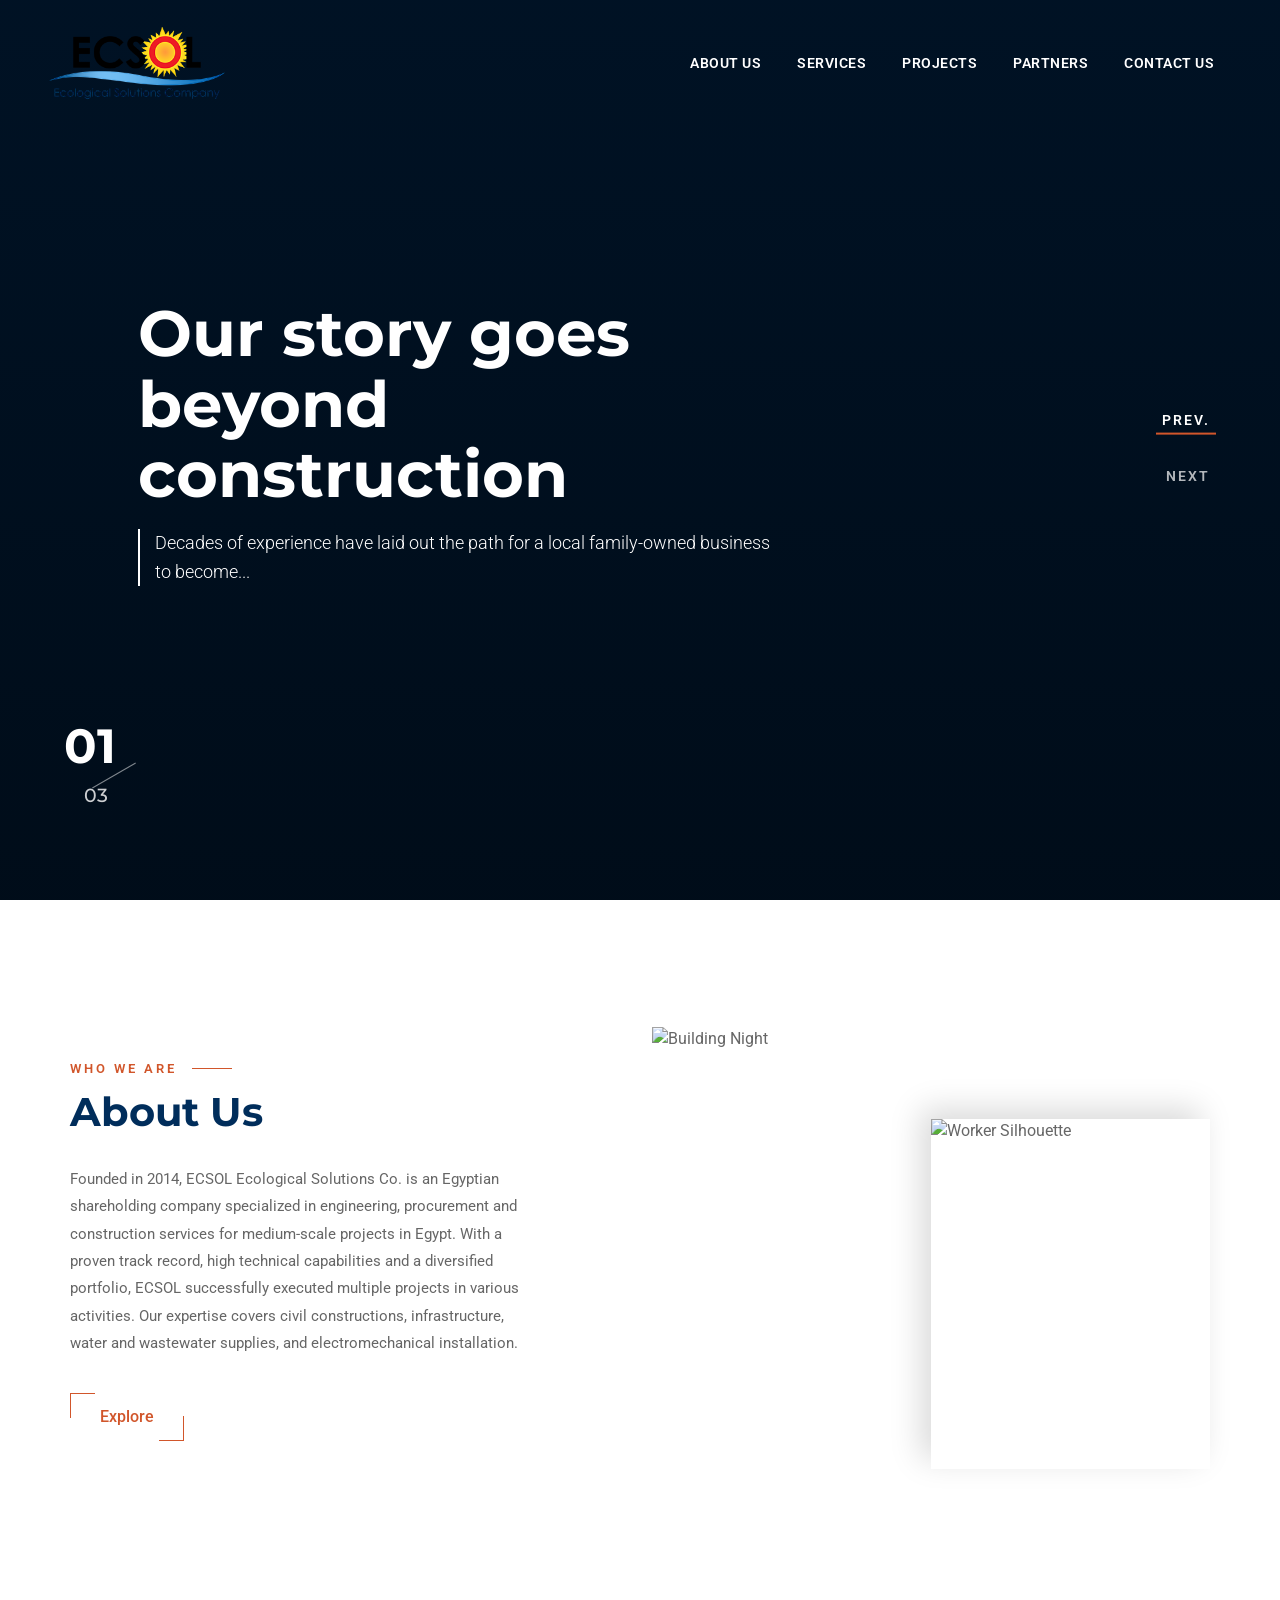
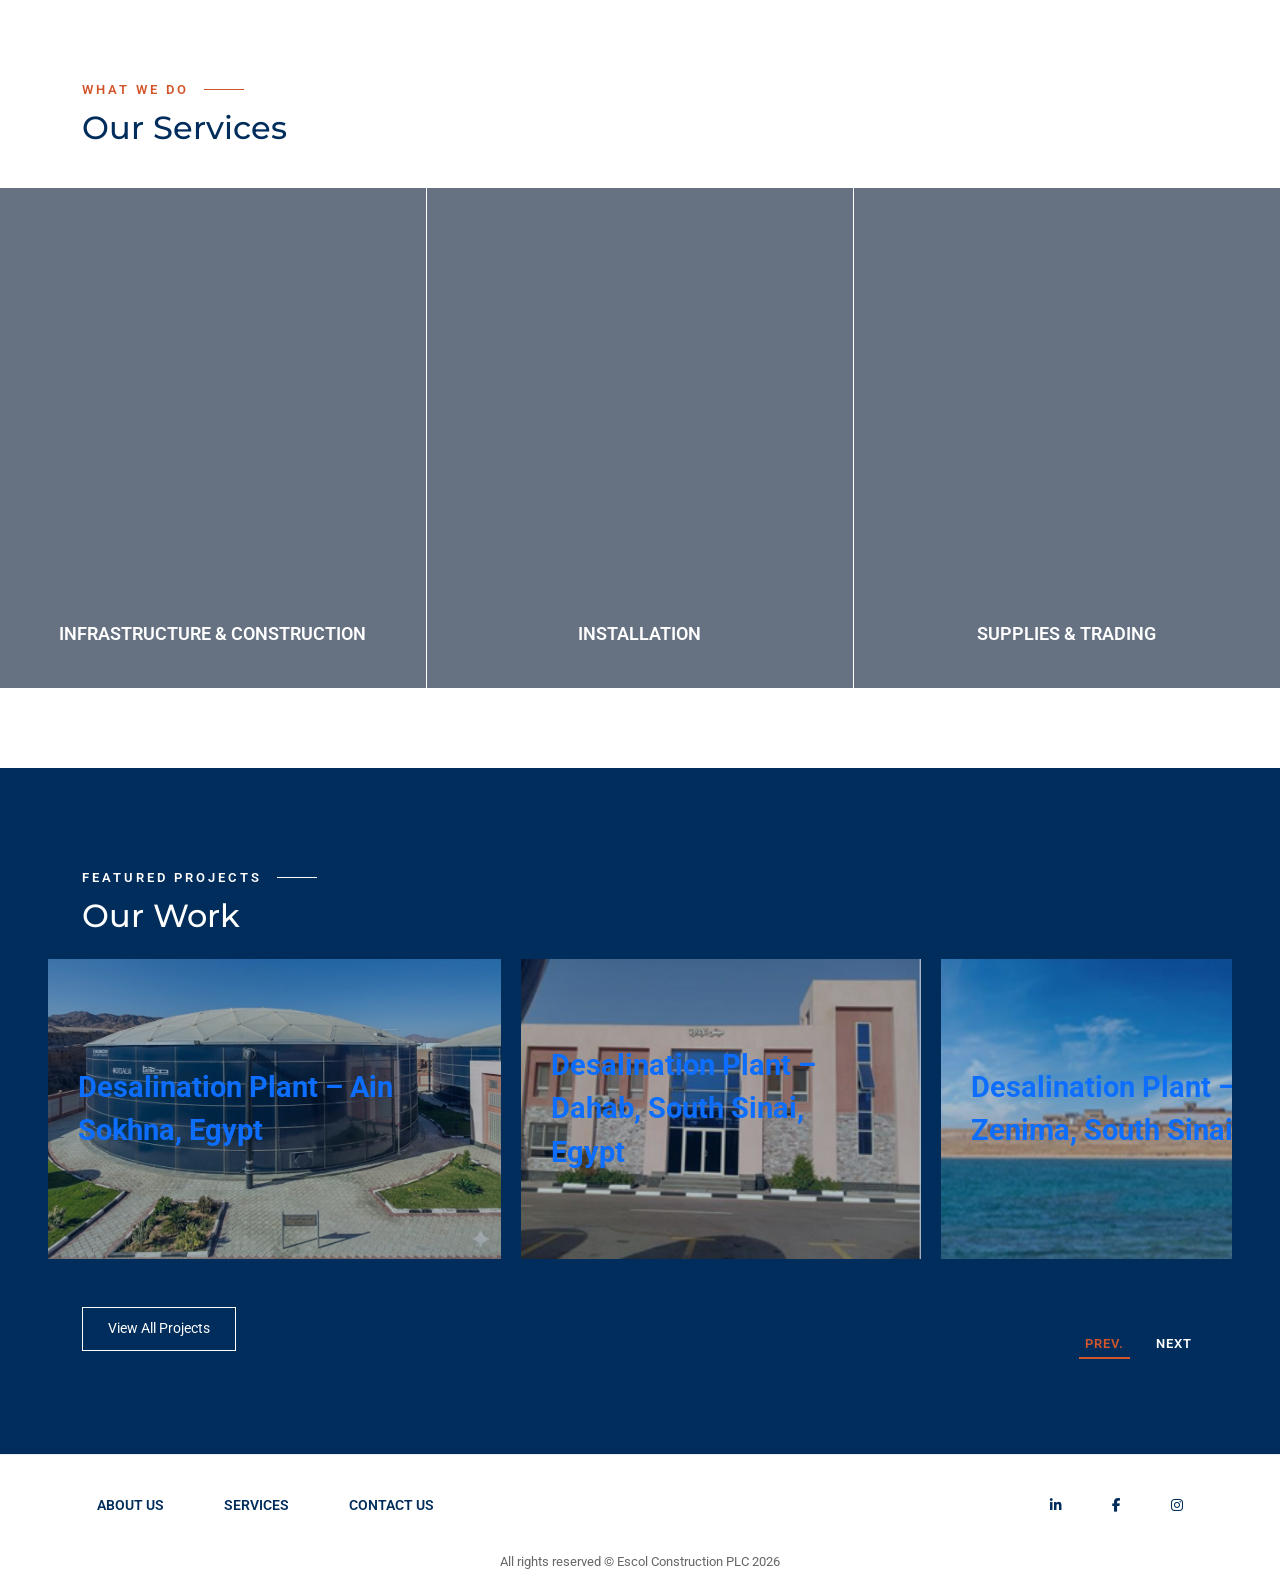
==== commit 016d669b: "Add files via upload" ====
--- a/index.html
+++ b/index.html
@@ -418,29 +418,27 @@
 
         <div class="carousel-container" id="projectsCarousel">
           <!-- مشروع 1 -->
-          <div class="project-card">
+          <a href="project-details.html" class="project-card text-decoration-none">
             <img
               src="assets/A.jpg"
-              alt="Desalination Plant – Ain Sokhna, Egypt
-"
+              alt="Desalination Plant – Ain Sokhna, Egypt"
             />
             <div class="project-title">
               Desalination Plant – Ain Sokhna, Egypt
             </div>
-          </div>
+          </a>
           <!-- مشروع 2 -->
-          <div class="project-card">
+          <a href="project2-details.html" class="project-card text-decoration-none">
             <img
               src="assets/B.png"
-              alt="Desalination Plant – Dahab, South Sinai, Egypt
-"
+              alt="Desalination Plant – Dahab, South Sinai, Egypt"
             />
             <div class="project-title">
               Desalination Plant – Dahab, South Sinai, Egypt
             </div>
-          </div>
+          </a>
           <!-- مشروع 3 -->
-          <div class="project-card">
+          <a href="project3-details.html" class="project-card text-decoration-none">
             <img
               src="assets/C.png"
               alt="Desalination Plant – Abu Zenima, South Sinai, Egypt"
@@ -448,7 +446,7 @@
             <div class="project-title">
               Desalination Plant – Abu Zenima, South Sinai, Egypt
             </div>
-          </div>
+          </a>
           <!-- مشروع 4 -->
           <!-- <div class="project-card">
             <img
--- a/style4.css
+++ b/style4.css
@@ -938,7 +938,7 @@
   height: 70vh;
   width: 100%;
   object-fit: cover;
-  margin-top: 80px;
+  margin-top: 0;
 }
 body:has(.details-hero) .details-content {
   padding: 80px 0;
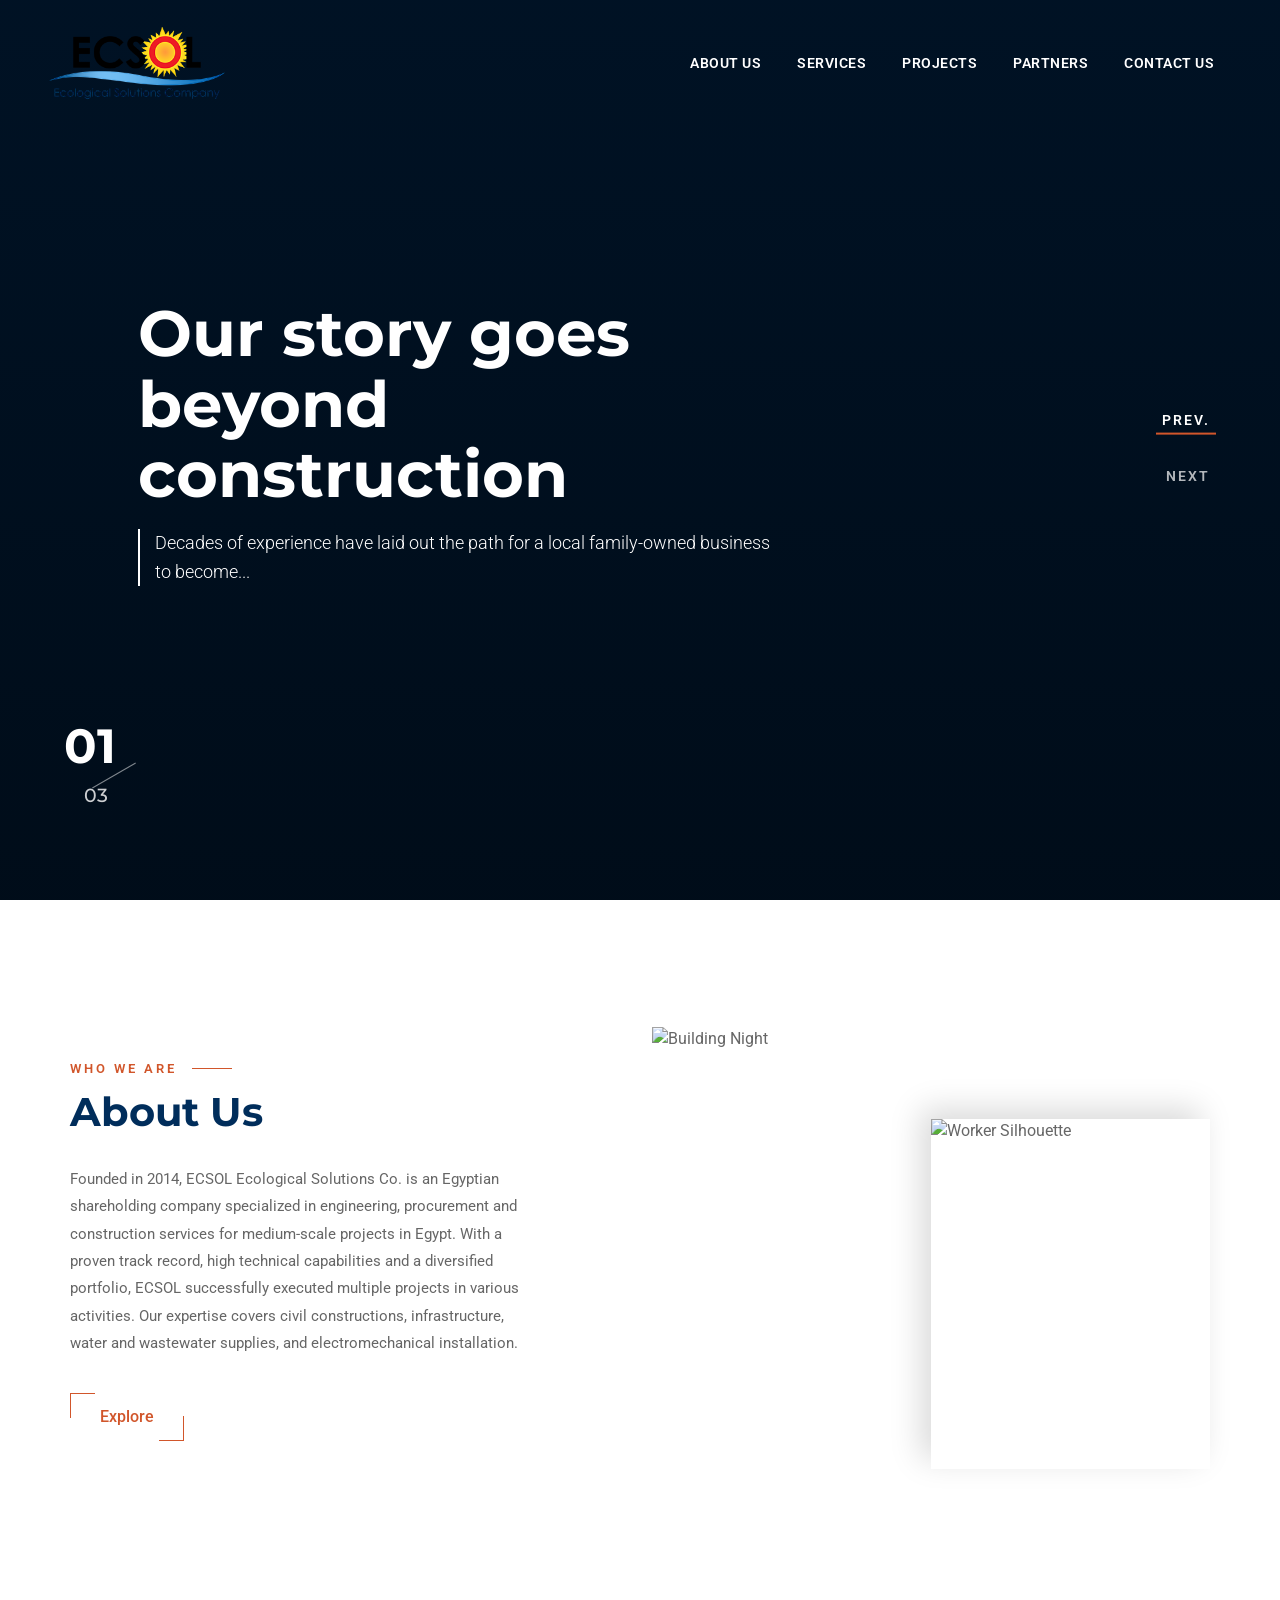
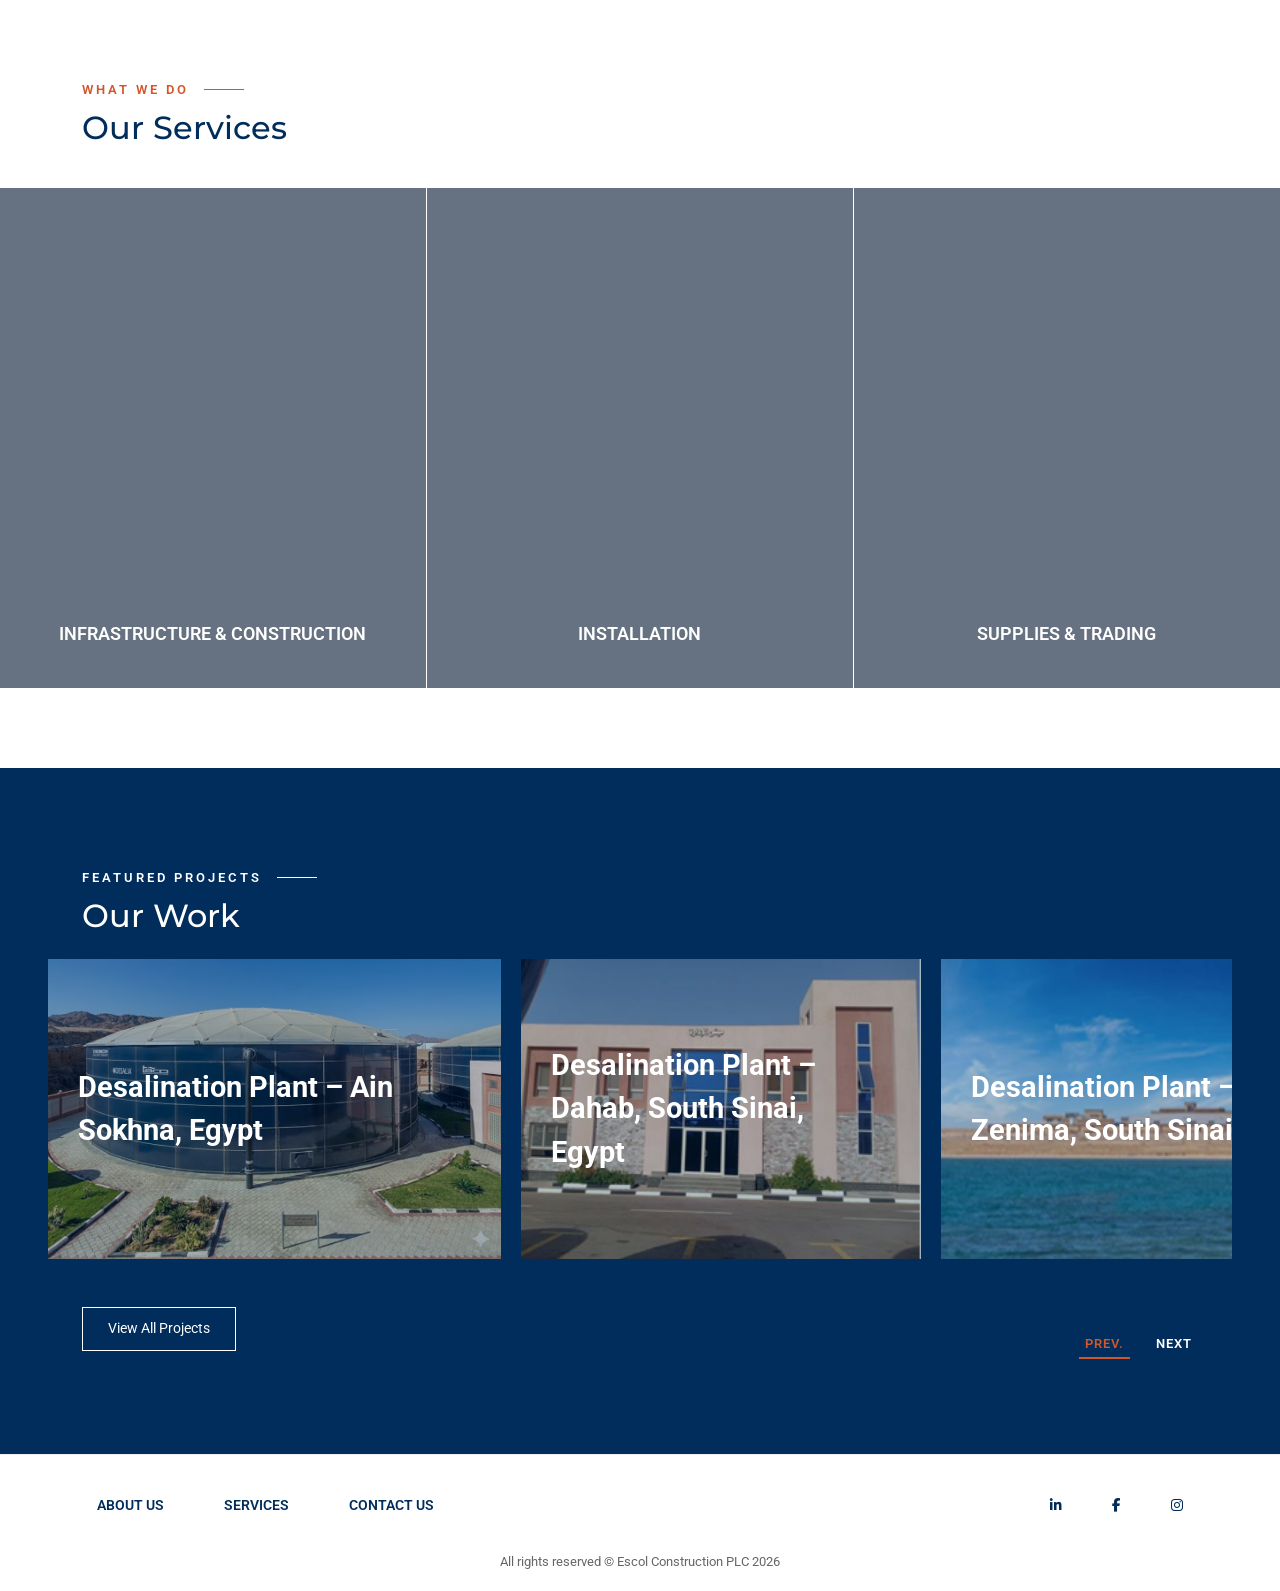
==== commit 0cb06982: "Add files via upload" ====
--- a/index.html
+++ b/index.html
@@ -20,7 +20,8 @@
       href="https://fonts.googleapis.com/css2?family=Montserrat:wght@400;500;600;700&family=Roboto:wght@300;400;500&display=swap"
       rel="stylesheet"
     />
-    <link rel="stylesheet" href="style4.css" />
+    <!-- <link rel="stylesheet" href="style4.css" /> -->
+    <link rel="stylesheet" href="style.css" />
   </head>
   <body>
     <!-- الشريط العلوي للأسعار والعملات -->
--- a/style4.css
+++ b/style4.css
@@ -1,2251 +1,2414 @@
-/* ==========================================================================
-   ملف التنسيقات المجمع - style.css
-   تم تجميع التنسيقات من كافة الملفات وعزلها برمجياً لضمان عدم التداخل.
-   ========================================================================== */
-
-/* --------------------------------------------------------------------------
-   1. التنسيقات العامة الأساسية (Global & Base Styles)
-   تطبق على كافة الصفحات
--------------------------------------------------------------------------- */
-:root {
-  --primary-blue: #002d5b;
-  --accent-orange: #d1562b;
-  --text-gray: #666666;
-  --light-bg: #f9f9f9;
-}
-
-html {
-  scroll-behavior: smooth;
-}
-
-body {
-  font-family: "Roboto", sans-serif;
-  overflow-x: hidden;
-  color: var(--text-gray);
-}
-
-h1,
-h2,
-h3,
-h4,
-h5,
-h6 {
-  font-family: "Montserrat", sans-serif;
-  color: var(--primary-blue);
-}
-
-/* شريط التنقل العلوي */
-.top-bar {
-  background-color: transparent;
-  color: white;
-  font-size: 0.8rem;
-  padding: 5px 20px;
-  text-align: right;
-  position: absolute;
-  width: 100%;
-  z-index: 1031;
-  transition: all 0.3s ease;
-}
-.top-bar span {
-  margin-left: 15px;
-  font-weight: 500;
-}
-
-/* شريط التنقل الرئيسي (موحد ليطابق الصفحة الرئيسية) */
-.main-navbar {
-  background-color: transparent;
-  padding: 20px 0;
-  transition: all 0.4s ease;
-}
-
-/* حالة السكرول أو عند فتح القائمة في الموبايل والتابلت */
-.main-navbar.scrolled,
-.main-navbar:has(.navbar-collapse.show),
-.main-navbar:has(.navbar-collapse.collapsing) {
-  background-color: var(--light-bg);
-  padding: 10px 0;
-  margin-top: 0;
-  box-shadow: 0 4px 10px rgba(0, 0, 0, 0.1);
-}
-.main-navbar.scrolled .top-bar,
-.main-navbar:has(.navbar-collapse.show) .top-bar,
-.main-navbar:has(.navbar-collapse.collapsing) .top-bar {
-  display: none;
-}
-
-.navbar-brand {
-  font-weight: 800;
-  font-size: 1.5rem;
-  color: white !important;
-  font-family: "Montserrat", sans-serif;
-  letter-spacing: 1px;
-  display: flex;
-  flex-direction: column;
-  line-height: 1;
-}
-
-/* ضبط حجم اللوجو ليكون متجاوباً بدلاً من الكلاس w-50 الموجود في الـ HTML */
-.navbar-brand img {
-  width: 180px !important;
-  transition: all 0.3s ease;
-}
-
-/* تعديل لون اللوجو عند السكرول وفتح القائمة */
-.main-navbar.scrolled .navbar-brand,
-.main-navbar:has(.navbar-collapse.show) .navbar-brand,
-.main-navbar:has(.navbar-collapse.collapsing) .navbar-brand {
-  color: var(--primary-blue) !important;
-}
-
-.navbar-brand span {
-  font-size: 0.6rem;
-  letter-spacing: 3px;
-  font-weight: 400;
-}
-
-.nav-link {
-  color: white !important;
-  font-size: 0.85rem;
-  font-weight: 600;
-  text-transform: uppercase;
-  margin: 0 10px;
-  letter-spacing: 0.5px;
-  transition: color 0.3s;
-  position: relative;
-}
-
-/* تغيير ألوان الروابط لتطابق الصفحة الرئيسية عند السكرول أو فتح القائمة */
-.main-navbar.scrolled .nav-link,
-.main-navbar:has(.navbar-collapse.show) .nav-link,
-.main-navbar:has(.navbar-collapse.collapsing) .nav-link {
-  color: var(--primary-blue) !important;
-}
-.nav-link:hover,
-.nav-link.active {
-  color: var(--accent-orange) !important;
-}
-.main-navbar.scrolled .nav-link:hover,
-.main-navbar.scrolled .nav-link.active,
-.main-navbar:has(.navbar-collapse.show) .nav-link:hover,
-.main-navbar:has(.navbar-collapse.show) .nav-link.active,
-.main-navbar:has(.navbar-collapse.collapsing) .nav-link:hover,
-.main-navbar:has(.navbar-collapse.collapsing) .nav-link.active {
-  color: var(--accent-orange) !important;
-}
-
-.nav-link.active::after {
-  content: "";
-  position: absolute;
-  bottom: -5px;
-  left: 50%;
-  transform: translateX(-50%);
-  width: 20px;
-  height: 2px;
-  background-color: var(--accent-orange);
-}
-
-/* القائمة المنسدلة */
-.dropdown-menu {
-  background-color: var(--light-bg);
-  border: none;
-  /* border-radius: 0; */
-  box-shadow: 0 10px 20px rgba(0, 0, 0, 0.2);
-  padding: 10px 0;
-}
-.dropdown-item {
-  color: var(--primary-blue);
-  font-size: 0.85rem;
-  font-weight: 500;
-  text-transform: uppercase;
-  padding: 10px 20px;
-  transition: all 0.3s;
-}
-.dropdown-item:hover {
-  background-color: transparent;
-  color: var(--accent-orange);
-  padding-left: 25px;
-}
-
-/* العناوين الفرعية المشتركة */
-.section-subtitle {
-  color: var(--accent-orange);
-  font-size: 0.8rem;
-  text-transform: uppercase;
-  letter-spacing: 3px;
-  font-weight: 600;
-  margin-bottom: 10px;
-  display: flex;
-  align-items: center;
-}
-.section-subtitle::after,
-.section-subtitle.center::before {
-  content: "";
-  width: 40px;
-  height: 1px;
-  background: var(--accent-orange);
-  margin: 0 15px;
-}
-.section-subtitle.center {
-  justify-content: center;
-}
-
-/* الفوتر المشترك */
-footer {
-  padding: 40px 0 20px;
-  background-color: white;
-  border-top: 1px solid #eee;
-}
-.footer-links {
-  display: flex;
-  justify-content: center;
-  gap: 30px;
-  margin-bottom: 20px;
-  flex-wrap: wrap;
-}
-.footer-links a,
-.footer-social a {
-  color: var(--primary-blue);
-  text-decoration: none;
-  font-size: 0.85rem;
-  font-weight: 600;
-  text-transform: uppercase;
-  margin: 0 15px;
-  transition: color 0.3s;
-}
-.footer-links a:hover,
-.footer-social a:hover {
-  color: var(--accent-orange);
-}
-.footer-social {
-  display: flex;
-  justify-content: center;
-  gap: 20px;
-  margin-bottom: 20px;
-}
-.copyright {
-  text-align: center;
-  color: var(--text-gray);
-  font-size: 0.8rem;
-}
-
-/* حركة الظهور (الافتراضية) */
-.fade-in-up {
-  opacity: 0;
-  transform: translateY(50px);
-  transition:
-    opacity 0.8s cubic-bezier(0.16, 1, 0.3, 1),
-    transform 0.8s cubic-bezier(0.16, 1, 0.3, 1);
-  will-change: opacity, transform;
-}
-.fade-in-up.is-visible {
-  opacity: 1;
-  transform: translateY(0);
-}
-
-/* --------------------------------------------------------------------------
-   2. صفحة من نحن (About Us)
--------------------------------------------------------------------------- */
-body:has(.about-hero) .about-hero {
-  position: relative;
-  padding-top: 150px;
-  padding-bottom: 80px;
-  background:
-    linear-gradient(rgba(0, 20, 45, 0.6), rgba(0, 20, 45, 0.8)),
-    center/cover no-repeat fixed;
-  color: white;
-  text-align: center;
-}
-body:has(.about-hero) .about-hero h1 {
-  color: white;
-  font-size: 3.5rem;
-  font-weight: 700;
-  margin-top: 10px;
-}
-body:has(.about-hero) .about-hero .section-subtitle {
-  justify-content: center;
-}
-body:has(.about-hero) .about-hero .section-subtitle::before {
-  content: "";
-  width: 40px;
-  height: 1px;
-  background: var(--accent-orange);
-  margin: 0 15px;
-}
-body:has(.about-hero) .glance-details {
-  padding: 80px 0;
-  background-color: white;
-}
-body:has(.about-hero) .glance-details p {
-  font-size: 1.05rem;
-  line-height: 1.8;
-  color: var(--text-gray);
-  margin-bottom: 50px;
-  max-width: 900px;
-}
-body:has(.about-hero) .stat-item {
-  border-left: 1px solid #ddd;
-  padding-left: 20px;
-  margin-bottom: 30px;
-}
-body:has(.about-hero) .stat-item:first-child {
-  border-left: none;
-}
-body:has(.about-hero) .stat-item h3 {
-  font-size: 2.5rem;
-  font-weight: 700;
-  margin-bottom: 5px;
-}
-body:has(.about-hero) .stat-item p {
-  font-size: 0.9rem;
-  font-weight: 500;
-  margin: 0;
-  text-transform: capitalize;
-}
-body:has(.about-hero) .history-section {
-  padding: 100px 0;
-  position: relative;
-  min-height: 700px;
-  display: flex;
-  align-items: center;
-  overflow: hidden;
-  background-color: var(--light-bg);
-}
-body:has(.about-hero) .history-bg {
-  position: absolute;
-  top: 0;
-  left: 0;
-  width: 100%;
-  height: 100%;
-  background-size: cover;
-  background-position: center;
-  opacity: 0.2;
-  transition: background-image 0.8s ease-in-out;
-  z-index: 0;
-}
-body:has(.about-hero) .history-content-wrapper {
-  position: relative;
-  z-index: 1;
-  width: 100%;
-}
-body:has(.about-hero) .history-years-list {
-  list-style: none;
-  padding: 0;
-  position: relative;
-}
-body:has(.about-hero) .history-years-list::before {
-  content: "";
-  position: absolute;
-  left: 5px;
-  top: 0;
-  bottom: 0;
-  width: 1px;
-  background-color: rgba(0, 45, 91, 0.2);
-}
-body:has(.about-hero) .history-years-list li {
-  padding: 15px 0 15px 30px;
-  cursor: pointer;
-  font-size: 1rem;
-  color: var(--text-gray);
-  font-weight: 500;
-  position: relative;
-  transition: all 0.3s;
-}
-body:has(.about-hero) .history-years-list li::after {
-  content: "";
-  position: absolute;
-  left: 1px;
-  top: 50%;
-  transform: translateY(-50%);
-  width: 9px;
-  height: 9px;
-  border-radius: 50%;
-  background-color: var(--primary-blue);
-  opacity: 0.3;
-  transition: all 0.3s;
-}
-body:has(.about-hero) .history-years-list li.active {
-  color: var(--accent-orange);
-  font-weight: 700;
-  font-size: 1.1rem;
-}
-body:has(.about-hero) .history-years-list li.active::after {
-  background-color: var(--accent-orange);
-  opacity: 1;
-  box-shadow: 0 0 0 4px rgba(209, 86, 43, 0.2);
-}
-body:has(.about-hero) .huge-year {
-  font-size: 8rem;
-  font-weight: 800;
-  color: var(--primary-blue);
-  line-height: 1;
-  margin-bottom: 20px;
-  transition: opacity 0.4s;
-}
-body:has(.about-hero) .history-desc {
-  font-size: 1.2rem;
-  line-height: 1.6;
-  color: var(--primary-blue);
-  max-width: 500px;
-  transition: opacity 0.4s;
-}
-body:has(.about-hero) .ctrl-btn {
-  background: transparent;
-  border: none;
-  color: var(--primary-blue);
-  font-weight: 700;
-  font-size: 0.85rem;
-  letter-spacing: 2px;
-  margin-bottom: 20px;
-  cursor: pointer;
-  position: relative;
-  padding-bottom: 5px;
-  display: inline-block;
-}
-body:has(.about-hero) .ctrl-btn::after {
-  content: "";
-  position: absolute;
-  bottom: 0;
-  left: 0;
-  width: 0;
-  height: 2px;
-  background: var(--accent-orange);
-  transition: width 0.3s;
-}
-body:has(.about-hero) .ctrl-btn:hover::after {
-  width: 100%;
-}
-body:has(.about-hero) .strategy-section {
-  padding: 100px 0;
-  background-color: white;
-}
-body:has(.about-hero) .strategy-title {
-  font-size: 1.8rem;
-  font-weight: 700;
-  margin-bottom: 20px;
-  transition: opacity 0.4s;
-}
-body:has(.about-hero) .strategy-desc {
-  font-size: 1rem;
-  line-height: 1.8;
-  margin-bottom: 40px;
-  transition: opacity 0.4s;
-}
-body:has(.about-hero) .strategy-tabs {
-  display: flex;
-  gap: 15px;
-}
-body:has(.about-hero) .strategy-tabs button {
-  width: 45px;
-  height: 45px;
-  border-radius: 50%;
-  border: 1px solid #ddd;
-  background: white;
-  color: var(--text-gray);
-  font-weight: 600;
-  transition: all 0.3s;
-}
-body:has(.about-hero) .strategy-tabs button.active,
-body:has(.about-hero) .strategy-tabs button:hover {
-  border-color: var(--accent-orange);
-  color: var(--accent-orange);
-}
-body:has(.about-hero) .strategy-img-wrapper {
-  position: relative;
-  height: 450px;
-  overflow: hidden;
-}
-body:has(.about-hero) .strategy-img {
-  width: 100%;
-  height: 100%;
-  object-fit: cover;
-  transition:
-    opacity 0.5s,
-    transform 0.5s;
-}
-body:has(.about-hero) .footprint-section {
-  padding: 100px 0;
-  background-color: var(--light-bg);
-  text-align: center;
-}
-body:has(.about-hero) .footprint-map {
-  max-width: 100%;
-  margin: 40px auto;
-  opacity: 0.7;
-}
-body:has(.about-hero) .custom-radio {
-  display: inline-flex;
-  align-items: center;
-  margin: 0 15px;
-  cursor: pointer;
-  font-weight: 500;
-  color: var(--primary-blue);
-}
-body:has(.about-hero) .custom-radio input {
-  display: none;
-}
-body:has(.about-hero) .radio-mark {
-  width: 18px;
-  height: 18px;
-  border-radius: 50%;
-  border: 2px solid var(--primary-blue);
-  margin-right: 8px;
-  position: relative;
-}
-body:has(.about-hero) .custom-radio input:checked + .radio-mark::after {
-  content: "";
-  position: absolute;
-  top: 50%;
-  left: 50%;
-  transform: translate(-50%, -50%);
-  width: 8px;
-  height: 8px;
-  border-radius: 50%;
-  background-color: var(--accent-orange);
-}
-body:has(.about-hero) .custom-radio input:checked + .radio-mark {
-  border-color: var(--accent-orange);
-}
-body:has(.about-hero) .brands-section {
-  padding: 80px 0;
-  background-color: white;
-}
-body:has(.about-hero) .brand-card {
-  position: relative;
-  height: 250px;
-  background-color: var(--primary-blue);
-  overflow: hidden;
-  margin-bottom: 20px;
-  display: flex;
-  align-items: center;
-  justify-content: center;
-  cursor: pointer;
-}
-body:has(.about-hero) .brand-card img.bg-img {
-  position: absolute;
-  top: 0;
-  left: 0;
-  width: 100%;
-  height: 100%;
-  object-fit: cover;
-  opacity: 0.4;
-  transition:
-    transform 0.5s,
-    opacity 0.5s;
-}
-body:has(.about-hero) .brand-card:hover img.bg-img {
-  transform: scale(1.1);
-  opacity: 0.2;
-}
-body:has(.about-hero) .brand-card img.logo-img {
-  position: relative;
-  z-index: 1;
-  max-width: 60%;
-  max-height: 80px;
-  filter: brightness(0) invert(1);
-}
-body:has(.about-hero) .leadership-section {
-  padding: 100px 0;
-  background-color: var(--light-bg);
-}
-body:has(.about-hero) .leaders-slider {
-  display: flex;
-  gap: 20px;
-  overflow-x: auto;
-  padding-bottom: 30px;
-  scroll-behavior: smooth;
-  scrollbar-width: none;
-}
-body:has(.about-hero) .leaders-slider::-webkit-scrollbar {
-  display: none;
-}
-body:has(.about-hero) .leader-card {
-  min-width: 250px;
-  flex-shrink: 0;
-  text-align: center;
-}
-body:has(.about-hero) .leader-card img {
-  width: 100%;
-  height: 320px;
-  object-fit: cover;
-  margin-bottom: 15px;
-  filter: grayscale(100%);
-  transition: filter 0.4s;
-}
-body:has(.about-hero) .leader-card:hover img {
-  filter: grayscale(0%);
-}
-body:has(.about-hero) .leader-card h4 {
-  font-size: 1.1rem;
-  font-weight: 700;
-  margin-bottom: 5px;
-}
-body:has(.about-hero) .leader-card p {
-  font-size: 0.85rem;
-  color: var(--text-gray);
-}
-
-/* Animation used in about.html */
-body:has(.about-hero) .reveal-element {
-  opacity: 0;
-  transform: translateY(30px);
-  transition: all 0.8s ease;
-}
-body:has(.about-hero) .reveal-element.active {
-  opacity: 1;
-  transform: translateY(0);
-}
-
-/* --------------------------------------------------------------------------
-   3. صفحة اتصل بنا (Contact Us)
--------------------------------------------------------------------------- */
-/* تخصيص النافبار ليكون مناسباً للخلفية البيضاء (Light Mode) قبل السكرول */
-body:has(.contact-hero) .top-bar {
-  color: var(--primary-blue);
-}
-body:has(.contact-hero) .navbar-brand {
-  color: var(--primary-blue) !important;
-}
-/* body:has(.contact-hero) .nav-link {
-  color: var(--primary-blue) !important;
-} */
-
-body:has(.contact-hero) .contact-hero {
-    background:
-    linear-gradient(rgba(0, 20, 45, 0.6), rgba(0, 20, 45, 0.8)),
-    center/cover no-repeat fixed;
-
-  padding: 180px 0 80px;
-  background-color: white;
-  position: relative;
-}
-body:has(.contact-hero) .contact-hero h1 {
-  color: white;
-  font-size: 4.5rem;
-  font-weight: 800;
-  margin-bottom: 30px;
-  letter-spacing: -1px;
-}
-body:has(.contact-hero) .contact-hero p {
-  font-size: 1.1rem;
-  line-height: 1.8;
-  color: var(--text-gray);
-  max-width: 450px;
-}
-body:has(.contact-hero) .contact-hero a.email-link {
-  color: var(--primary-blue);
-  text-decoration: underline;
-  font-weight: 600;
-  transition: color 0.3s;
-}
-body:has(.contact-hero) .contact-hero a.email-link:hover {
-  color: var(--accent-orange);
-}
-body:has(.contact-hero) .hero-side-img {
-  position: absolute;
-  right: 0;
-  top: 150px;
-  width: 40%;
-  height: 500px;
-  object-fit: cover;
-  clip-path: polygon(10% 0, 100% 0, 100% 100%, 0% 100%);
-  box-shadow: -10px 10px 30px rgba(0, 0, 0, 0.1);
-}
-body:has(.contact-hero) .locations-section {
-  padding: 80px 0;
-  background-color: var(--light-bg);
-}
-body:has(.contact-hero) .location-tabs {
-  display: flex;
-  flex-wrap: wrap;
-  gap: 25px;
-  margin: 30px 0 50px;
-  list-style: none;
-  padding: 0;
-  border-bottom: 1px solid #ddd;
-  padding-bottom: 15px;
-}
-body:has(.contact-hero) .location-tabs li {
-  cursor: pointer;
-  font-weight: 600;
-  color: var(--primary-blue);
-  font-size: 0.95rem;
-  position: relative;
-  transition: color 0.3s;
-}
-body:has(.contact-hero) .location-tabs li:hover,
-body:has(.contact-hero) .location-tabs li.active {
-  color: var(--accent-orange);
-}
-body:has(.contact-hero) .location-tabs li.active::after {
-  content: "";
-  position: absolute;
-  bottom: -17px;
-  left: 50%;
-  transform: translateX(-50%);
-  width: 8px;
-  height: 8px;
-  border-radius: 50%;
-  background-color: var(--accent-orange);
-}
-body:has(.contact-hero) .location-content {
-  display: none;
-  animation: fadeIn 0.5s ease;
-}
-body:has(.contact-hero) .location-content.active {
-  display: block;
-}
-@keyframes fadeIn {
-  from {
-    opacity: 0;
-    transform: translateY(10px);
-  }
-  to {
-    opacity: 1;
-    transform: translateY(0);
-  }
-}
-body:has(.contact-hero) .location-city {
-  font-size: 2rem;
-  font-weight: 700;
-  margin-bottom: 20px;
-  color: var(--accent-orange);
-}
-body:has(.contact-hero) .location-details p {
-  font-size: 1rem;
-  line-height: 1.8;
-  margin-bottom: 10px;
-}
-body:has(.contact-hero) .get-directions {
-  display: inline-flex;
-  align-items: center;
-  color: var(--primary-blue);
-  font-weight: 700;
-  text-transform: uppercase;
-  letter-spacing: 1px;
-  text-decoration: none;
-  margin-top: 20px;
-  font-size: 0.85rem;
-  transition: color 0.3s;
-}
-body:has(.contact-hero) .get-directions i {
-  margin-left: 10px;
-  transition: transform 0.3s;
-}
-body:has(.contact-hero) .get-directions:hover {
-  color: var(--accent-orange);
-}
-body:has(.contact-hero) .get-directions:hover i {
-  transform: translateX(5px);
-}
-body:has(.contact-hero) .location-img-wrapper {
-  width: 100%;
-  height: 400px;
-  overflow: hidden;
-  box-shadow: 0 10px 30px rgba(0, 0, 0, 0.1);
-}
-body:has(.contact-hero) .location-img-wrapper img {
-  width: 100%;
-  height: 100%;
-  object-fit: cover;
-}
-body:has(.contact-hero) .contacts-section {
-  padding: 100px 0;
-  background-color: white;
-}
-body:has(.contact-hero) .contact-person-card {
-  display: flex;
-  align-items: center;
-  margin-bottom: 40px;
-  gap: 20px;
-}
-body:has(.contact-hero) .contact-person-img {
-  width: 120px;
-  height: 120px;
-  object-fit: cover;
-  background-color: #eee;
-}
-body:has(.contact-hero) .contact-person-info h4 {
-  font-size: 1.2rem;
-  font-weight: 700;
-  margin-bottom: 5px;
-  color: var(--primary-blue);
-}
-body:has(.contact-hero) .contact-person-info .title {
-  font-size: 0.85rem;
-  color: var(--accent-orange);
-  font-weight: 600;
-  margin-bottom: 15px;
-}
-body:has(.contact-hero) .contact-person-info a {
-  color: var(--text-gray);
-  text-decoration: none;
-  font-size: 0.9rem;
-  transition: color 0.3s;
-}
-body:has(.contact-hero) .contact-person-info a:hover {
-  color: var(--primary-blue);
-  text-decoration: underline;
-}
-body:has(.contact-hero) .support-section {
-  padding: 80px 0;
-  background-color: var(--light-bg);
-  border-top: 1px solid #eee;
-}
-body:has(.contact-hero) .support-links {
-  display: flex;
-  flex-wrap: wrap;
-  gap: 40px;
-}
-body:has(.contact-hero) .support-item {
-  flex: 1;
-  min-width: 250px;
-}
-body:has(.contact-hero) .support-item h5 {
-  font-size: 1rem;
-  font-weight: 700;
-  margin-bottom: 15px;
-}
-body:has(.contact-hero) .support-item a {
-  color: var(--primary-blue);
-  text-decoration: none;
-  font-weight: 600;
-  font-size: 0.9rem;
-  display: inline-flex;
-  align-items: center;
-  transition: color 0.3s;
-}
-body:has(.contact-hero) .support-item a i {
-  margin-left: 8px;
-  font-size: 0.8rem;
-  transition: transform 0.3s;
-}
-body:has(.contact-hero) .support-item a:hover {
-  color: var(--accent-orange);
-}
-body:has(.contact-hero) .support-item a:hover i {
-  transform: translateX(5px);
-}
-body:has(.contact-hero) .fade-in-up {
-  transform: translateY(40px);
-}
-
-/* --------------------------------------------------------------------------
-   4. صفحة الشركاء (Partners)
--------------------------------------------------------------------------- */
-body:has(.partners-hero) .partners-hero {
-  position: relative;
-  padding-top: 200px;
-  padding-bottom: 120px;
-  background:
-    linear-gradient(rgba(0, 20, 45, 0.6), rgba(0, 20, 45, 0.8)),
-    center/cover no-repeat fixed;
-  color: white;
-  text-align: center;
-}
-body:has(.partners-hero) .partners-hero h1 {
-  color: white;
-  font-size: 4rem;
-  font-weight: 800;
-  margin-top: 10px;
-  letter-spacing: -1px;
-}
-body:has(.partners-hero) .intro-section {
-  padding: 80px 0;
-  background-color: white;
-  text-align: center;
-}
-body:has(.partners-hero) .intro-section p {
-  font-size: 1.1rem;
-  line-height: 1.8;
-  color: var(--text-gray);
-  max-width: 1000px;
-  margin: 0 auto 20px;
-}
-body:has(.partners-hero) .content-grid-section {
-  padding: 60px 0;
-  background-color: white;
-}
-body:has(.partners-hero) .content-grid-section.bg-light {
-  background-color: var(--light-bg);
-}
-body:has(.partners-hero) .section-main-title {
-  font-size: 2.2rem;
-  font-weight: 700;
-  margin-bottom: 20px;
-}
-body:has(.partners-hero) .section-desc {
-  font-size: 1rem;
-  line-height: 1.8;
-  margin-bottom: 40px;
-  max-width: 800px;
-}
-body:has(.partners-hero) .info-card {
-  margin-bottom: 30px;
-}
-body:has(.partners-hero) .info-card img {
-  width: 100%;
-  height: 280px;
-  object-fit: cover;
-  margin-bottom: 20px;
-  box-shadow: 0 5px 15px rgba(0, 0, 0, 0.05);
-  transition: transform 0.4s ease;
-}
-body:has(.partners-hero) .info-card:hover img {
-  transform: translateY(-5px);
-  box-shadow: 0 10px 25px rgba(0, 0, 0, 0.1);
-}
-body:has(.partners-hero) .info-card h3 {
-  font-size: 1.3rem;
-  font-weight: 700;
-  margin-bottom: 10px;
-  color: var(--primary-blue);
-}
-body:has(.partners-hero) .info-card p {
-  font-size: 0.95rem;
-  line-height: 1.6;
-  color: var(--text-gray);
-}
-body:has(.partners-hero) .alternating-section {
-  padding: 80px 0;
-  background-color: white;
-}
-body:has(.partners-hero) .alternating-section.bg-light {
-  background-color: var(--light-bg);
-}
-body:has(.partners-hero) .alt-title {
-  font-size: 2.5rem;
-  font-weight: 700;
-  margin-bottom: 30px;
-}
-body:has(.partners-hero) .alt-text {
-  font-size: 1.05rem;
-  line-height: 1.8;
-  color: var(--text-gray);
-  margin-bottom: 20px;
-}
-body:has(.partners-hero) .alt-img {
-  width: 100%;
-  height: 500px;
-  object-fit: cover;
-  box-shadow: 0 10px 30px rgba(0, 0, 0, 0.1);
-  position: relative;
-}
-
-/* --------------------------------------------------------------------------
-   5. صفحة تفاصيل المشاريع (Project Details) + (Projects View)
--------------------------------------------------------------------------- */
-body:has(.details-hero) .details-hero {
-  height: 70vh;
-  width: 100%;
-  object-fit: cover;
-  margin-top: 0;
-}
-body:has(.details-hero) .details-content {
-  padding: 80px 0;
-}
-body:has(.details-hero) .meta-group {
-  margin-bottom: 25px;
-}
-body:has(.details-hero) .meta-label {
-  font-size: 0.75rem;
-  text-transform: uppercase;
-  letter-spacing: 2px;
-  color: var(--accent-orange);
-  font-weight: 600;
-  margin-bottom: 5px;
-}
-body:has(.details-hero) .meta-value {
-  font-size: 0.95rem;
-  color: var(--primary-blue);
-  font-weight: 500;
-  line-height: 1.4;
-}
-body:has(.details-hero) .meta-value a {
-  color: var(--primary-blue);
-  text-decoration: none;
-  border-bottom: 1px solid var(--primary-blue);
-  transition: color 0.3s;
-}
-body:has(.details-hero) .meta-value a:hover {
-  color: var(--accent-orange);
-  border-color: var(--accent-orange);
-}
-body:has(.details-hero) .project-main-title {
-  font-size: 3.5rem;
-  font-weight: 800;
-  color: var(--primary-blue);
-  margin-bottom: 30px;
-  letter-spacing: -1px;
-}
-body:has(.details-hero) .project-description p {
-  font-size: 1.05rem;
-  line-height: 1.8;
-  color: var(--text-gray);
-  margin-bottom: 20px;
-}
-body:has(.details-hero) .project-gallery {
-  display: flex;
-  gap: 15px;
-  margin-top: 50px;
-  overflow-x: auto;
-  scrollbar-width: none;
-  padding-bottom: 10px;
-}
-body:has(.details-hero) .project-gallery::-webkit-scrollbar {
-  display: none;
-}
-body:has(.details-hero) .gallery-item {
-  width: 220px;
-  height: 220px;
-  flex-shrink: 0;
-  cursor: pointer;
-  overflow: hidden;
-  position: relative;
-}
-body:has(.details-hero) .gallery-item img {
-  width: 100%;
-  height: 100%;
-  object-fit: cover;
-  transition: transform 0.4s;
-}
-body:has(.details-hero) .gallery-overlay {
-  position: absolute;
-  top: 0;
-  left: 0;
-  width: 100%;
-  height: 100%;
-  background: rgba(0, 45, 91, 0.7);
-  display: flex;
-  align-items: center;
-  justify-content: center;
-  opacity: 0;
-  transition: opacity 0.3s ease;
-}
-body:has(.details-hero) .gallery-item:hover img {
-  transform: scale(1.05);
-}
-body:has(.details-hero) .gallery-item:hover .gallery-overlay {
-  opacity: 1;
-}
-body:has(.details-hero) .enlarge-icon {
-  position: relative;
-  width: 90px;
-  height: 90px;
-  display: flex;
-  align-items: center;
-  justify-content: center;
-}
-body:has(.details-hero) .enlarge-icon svg {
-  position: absolute;
-  top: 0;
-  left: 0;
-  width: 100%;
-  height: 100%;
-}
-body:has(.details-hero) .enlarge-icon span {
-  color: white;
-  font-size: 0.7rem;
-  font-weight: 600;
-  text-transform: uppercase;
-  z-index: 1;
-  letter-spacing: 1px;
-}
-body:has(.details-hero) .back-btn {
-  display: inline-flex;
-  align-items: center;
-  color: var(--primary-blue);
-  font-weight: 600;
-  text-transform: uppercase;
-  letter-spacing: 1px;
-  text-decoration: none;
-  cursor: pointer;
-  margin-bottom: 40px;
-  font-size: 0.85rem;
-  transition: color 0.3s;
-}
-body:has(.details-hero) .back-btn i {
-  margin-right: 10px;
-}
-body:has(.details-hero) .back-btn:hover {
-  color: var(--accent-orange);
-}
-body:has(.details-hero) .next-project-banner {
-  height: 400px;
-  background:
-    linear-gradient(rgba(0, 20, 45, 0.6), rgba(0, 20, 45, 0.8)),
-    url("https://images.unsplash.com/photo-1465146344425-f00d5f5c8f07?ixlib=rb-4.0.3&auto=format&fit=crop&w=1920&q=80")
-      center/cover;
-  display: flex;
-  flex-direction: column;
-  justify-content: center;
-  align-items: center;
-  text-align: center;
-  color: white;
-  cursor: pointer;
-  transition: background 0.4s;
-  text-decoration: none;
-}
-body:has(.details-hero) .next-project-banner:hover {
-  background:
-    linear-gradient(rgba(0, 20, 45, 0.4), rgba(0, 20, 45, 0.6)),
-    url("https://images.unsplash.com/photo-1465146344425-f00d5f5c8f07?ixlib=rb-4.0.3&auto=format&fit=crop&w=1920&q=80")
-      center/cover;
-}
-body:has(.details-hero) .next-project-banner .label {
-  font-size: 0.8rem;
-  letter-spacing: 4px;
-  text-transform: uppercase;
-  margin-bottom: 15px;
-  position: relative;
-}
-body:has(.details-hero) .next-project-banner .label::after {
-  content: "";
-  position: absolute;
-  bottom: -8px;
-  left: 50%;
-  transform: translateX(-50%);
-  width: 30px;
-  height: 1px;
-  background: white;
-}
-body:has(.details-hero) .next-project-banner h2 {
-  font-size: 3rem;
-  color: white;
-  font-weight: 700;
-  text-decoration: none;
-}
-
-/* --------------------------------------------------------------------------
-   6. صفحة كل المشاريع (Projects Archive)
--------------------------------------------------------------------------- */
-body:has(.projects-hero) .projects-hero {
-  position: relative;
-  padding-top: 180px;
-  padding-bottom: 80px;
-  background:
-    linear-gradient(rgba(0, 20, 45, 0.7), rgba(0, 20, 45, 0.8)),
-    url("https://images.unsplash.com/photo-1541888081640-14dd8a3eb258?ixlib=rb-4.0.3&auto=format&fit=crop&w=1920&q=80")
-      center/cover no-repeat fixed;
-  color: white;
-  text-align: center;
-}
-body:has(.projects-hero) .projects-hero h1 {
-  color: white;
-  font-size: 4rem;
-  font-weight: 700;
-  margin-top: 10px;
-  letter-spacing: -1px;
-}
-body:has(.projects-hero) .filters-container {
-  display: flex;
-  justify-content: center;
-  gap: 80px;
-  margin-top: 60px;
-}
-body:has(.projects-hero) .filter-item {
-  text-align: left;
-  border-bottom: 1px solid rgba(255, 255, 255, 0.3);
-  padding-bottom: 5px;
-  width: 250px;
-  cursor: pointer;
-  transition: border-color 0.3s;
-}
-body:has(.projects-hero) .filter-item:hover {
-  border-color: white;
-}
-body:has(.projects-hero) .filter-label {
-  font-size: 0.65rem;
-  text-transform: uppercase;
-  letter-spacing: 2px;
-  color: #ccc;
-}
-body:has(.projects-hero) .filter-value {
-  font-size: 1.1rem;
-  font-weight: 600;
-  color: white;
-  display: flex;
-  justify-content: space-between;
-  align-items: center;
-  margin-top: 5px;
-}
-body:has(.projects-hero) .projects-grid {
-  padding: 80px 0;
-  background-color: white;
-}
-body:has(.projects-hero) .project-card {
-  margin-bottom: 50px;
-  cursor: pointer;
-  display: block;
-  text-decoration: none;
-}
-body:has(.projects-hero) .project-card .img-wrapper {
-  width: 100%;
-  height: 400px;
-  overflow: hidden;
-  position: relative;
-}
-body:has(.projects-hero) .project-card.full-width .img-wrapper {
-  height: 550px;
-}
-body:has(.projects-hero) .project-card img {
-  width: 100%;
-  height: 100%;
-  object-fit: cover;
-  transition: transform 0.8s cubic-bezier(0.25, 0.8, 0.25, 1);
-}
-body:has(.projects-hero) .project-card:hover img {
-  transform: scale(1.05);
-}
-body:has(.projects-hero) .project-card.full-width .img-wrapper::after {
-  content: "";
-  position: absolute;
-  top: 0;
-  left: 0;
-  width: 100%;
-  height: 100%;
-  background: rgba(0, 0, 0, 0.3);
-  transition: background 0.4s;
-}
-body:has(.projects-hero) .project-card.full-width:hover .img-wrapper::after {
-  background: rgba(0, 0, 0, 0.1);
-}
-body:has(.projects-hero) .project-card.full-width h3.overlay-title {
-  position: absolute;
-  top: 50%;
-  left: 50%;
-  transform: translate(-50%, -50%);
-  color: white;
-  font-size: 3rem;
-  z-index: 2;
-  text-shadow: 0 2px 10px rgba(0, 0, 0, 0.5);
-  margin: 0;
-  pointer-events: none;
-}
-body:has(.projects-hero) .project-card h3.normal-title {
-  color: var(--primary-blue);
-  font-size: 1.8rem;
-  font-weight: 700;
-  margin-top: 20px;
-  transition: color 0.3s;
-}
-body:has(.projects-hero) .project-card:hover h3.normal-title {
-  color: var(--accent-orange);
-}
-body:has(.projects-hero) .custom-pagination {
-  display: flex;
-  justify-content: center;
-  align-items: center;
-  gap: 15px;
-  margin-top: 40px;
-  padding-top: 40px;
-  border-top: 1px solid #eee;
-}
-body:has(.projects-hero) .page-num {
-  color: var(--primary-blue);
-  font-weight: 600;
-  cursor: pointer;
-  transition: color 0.3s;
-}
-body:has(.projects-hero) .page-num.active {
-  color: var(--accent-orange);
-  width: 35px;
-  height: 35px;
-  display: flex;
-  align-items: center;
-  justify-content: center;
-  border: 1px solid var(--accent-orange);
-  border-radius: 50%;
-}
-body:has(.projects-hero) .page-num:hover:not(.active) {
-  color: var(--accent-orange);
-}
-/* View Toggling in projects.html */
-#project-details-view {
-  display: none;
-  background-color: white;
-}
-
-/* Custom animation override for projects and details */
-body:has(.projects-hero) .fade-in-up,
-body:has(.details-hero) .fade-in-up {
-  transform: translateY(60px) scale(0.98);
-}
-body:has(.projects-hero) .fade-in-up.is-visible,
-body:has(.details-hero) .fade-in-up.is-visible {
-  transform: translateY(0) scale(1);
-}
-
-/* --------------------------------------------------------------------------
-   7. صفحة الخدمات (Services)
--------------------------------------------------------------------------- */
-body:has(.service-hero) .service-hero {
-  position: relative;
-  padding-top: 200px;
-  padding-bottom: 120px;
-  background:
-    linear-gradient(rgba(0, 20, 45, 0.7), rgba(0, 20, 45, 0.8)),
-    center/cover no-repeat fixed;
-  color: white;
-}
-body:has(.service-hero) .service-hero h1 {
-  color: white;
-  font-size: 3.5rem;
-  font-weight: 800;
-  margin-top: 10px;
-  max-width: 800px;
-  line-height: 1.2;
-}
-body:has(.service-hero) .service-intro {
-  padding: 80px 0 40px 0;
-  background-color: white;
-}
-body:has(.service-hero) .service-intro p {
-  font-size: 1.05rem;
-  line-height: 1.8;
-  color: var(--text-gray);
-  margin-bottom: 20px;
-}
-body:has(.service-hero) .service-details-block {
-  padding: 60px 0;
-  background-color: white;
-}
-body:has(.service-hero) .service-details-block:nth-child(even) {
-  background-color: var(--light-bg);
-}
-body:has(.service-hero) .service-block-title {
-  font-size: 2.2rem;
-  font-weight: 700;
-  margin-bottom: 25px;
-  color: var(--primary-blue);
-}
-body:has(.service-hero) .service-block-text {
-  font-size: 1rem;
-  line-height: 1.8;
-  color: var(--text-gray);
-}
-body:has(.service-hero) .service-img-wrapper {
-  position: relative;
-  width: 100%;
-  height: 500px;
-  overflow: hidden;
-  box-shadow: 0 10px 30px rgba(0, 0, 0, 0.1);
-}
-body:has(.service-hero) .service-img-wrapper img {
-  width: 100%;
-  height: 100%;
-  object-fit: cover;
-  transition: transform 0.8s ease;
-}
-body:has(.service-hero) .service-img-wrapper:hover img {
-  transform: scale(1.05);
-}
-body:has(.service-hero) .related-work-section {
-  padding: 100px 0;
-  background-color: var(--primary-blue);
-  color: white;
-}
-body:has(.service-hero) .related-work-section .section-subtitle {
-  color: white;
-}
-body:has(.service-hero) .related-work-section .section-subtitle::after {
-  background: white;
-}
-body:has(.service-hero) .related-work-section h2 {
-  color: white;
-  font-weight: 800;
-  font-size: 2.5rem;
-  margin-bottom: 50px;
-}
-body:has(.service-hero) .related-project-card {
-  position: relative;
-  height: 300px;
-  margin-bottom: 30px;
-  overflow: hidden;
-  cursor: pointer;
-  display: block;
-  text-decoration: none;
-}
-body:has(.service-hero) .related-project-card img {
-  width: 100%;
-  height: 100%;
-  object-fit: cover;
-  opacity: 0.6;
-  transition:
-    opacity 0.4s,
-    transform 0.6s;
-}
-body:has(.service-hero) .related-project-card:hover img {
-  opacity: 1;
-  transform: scale(1.05);
-}
-body:has(.service-hero) .related-project-card h3 {
-  position: absolute;
-  top: 50%;
-  left: 30px;
-  transform: translateY(-50%);
-  color: white;
-  font-size: 1.8rem;
-  font-weight: 700;
-  z-index: 2;
-  width: 80%;
-  pointer-events: none;
-}
-body:has(.service-hero) .btn-outline-custom {
-  border: 1px solid white;
-  color: white;
-  padding: 12px 30px;
-  text-decoration: none;
-  font-size: 0.9rem;
-  font-weight: 600;
-  transition: all 0.3s;
-  display: inline-block;
-  text-transform: uppercase;
-}
-body:has(.service-hero) .btn-outline-custom:hover {
-  background: white;
-  color: var(--primary-blue);
-}
-body:has(.service-hero) .custom-nav-btns {
-  display: flex;
-  align-items: center;
-  gap: 20px;
-}
-body:has(.service-hero) .nav-btn-line {
-  color: white;
-  background: transparent;
-  border: none;
-  font-size: 0.8rem;
-  font-weight: 600;
-  letter-spacing: 1px;
-  position: relative;
-}
-body:has(.service-hero) .nav-btn-line.active {
-  color: var(--accent-orange);
-}
-body:has(.service-hero) .nav-btn-line.active::after {
-  content: "";
-  position: absolute;
-  bottom: -5px;
-  left: 0;
-  width: 100%;
-  height: 2px;
-  background: var(--accent-orange);
-}
-body:has(.service-hero) .other-services-section {
-  padding: 100px 0;
-  background-color: white;
-}
-body:has(.service-hero) .other-service-card {
-  position: relative;
-  height: 350px;
-  overflow: hidden;
-  display: flex;
-  flex-direction: column;
-  align-items: center;
-  justify-content: center;
-  text-decoration: none;
-  margin-bottom: 20px;
-}
-body:has(.service-hero) .other-service-card::before {
-  content: "";
-  position: absolute;
-  top: 0;
-  left: 0;
-  width: 100%;
-  height: 100%;
-  background: rgba(0, 20, 45, 0.7);
-  z-index: 1;
-  transition: background 0.4s;
-}
-body:has(.service-hero) .other-service-card:hover::before {
-  background: rgba(0, 20, 45, 0.5);
-}
-body:has(.service-hero) .other-service-card img {
-  position: absolute;
-  top: 0;
-  left: 0;
-  width: 100%;
-  height: 100%;
-  object-fit: cover;
-  transition: transform 0.8s;
-}
-body:has(.service-hero) .other-service-card:hover img {
-  transform: scale(1.05);
-}
-body:has(.service-hero) .other-service-content {
-  position: relative;
-  z-index: 2;
-  text-align: center;
-}
-body:has(.service-hero) .other-service-label {
-  color: white;
-  font-size: 0.75rem;
-  letter-spacing: 3px;
-  text-transform: uppercase;
-  margin-bottom: 10px;
-}
-body:has(.service-hero) .other-service-title {
-  color: white;
-  font-size: 2.2rem;
-  font-weight: 700;
-  margin: 0;
-}
-
-/* --------------------------------------------------------------------------
-   9. الصفحة الرئيسية (Home Page)
--------------------------------------------------------------------------- */
-/* القسم الرئيسي السلايدر */
-body:has(.hero-section) .hero-section {
-  height: 100vh;
-  position: relative;
-  background-color: #000;
-}
-body:has(.hero-section) .hero-slider {
-  position: absolute;
-  top: 0;
-  left: 0;
-  width: 100%;
-  height: 100%;
-  overflow: hidden;
-}
-body:has(.hero-section) .hero-slide {
-  position: absolute;
-  top: 0;
-  left: 0;
-  width: 100%;
-  height: 100%;
-  background-size: cover;
-  background-position: center;
-  opacity: 0;
-  visibility: hidden;
-  transition:
-    opacity 1s ease-in-out,
-    visibility 1s;
-  z-index: 1;
-  display: flex;
-  align-items: center;
-}
-body:has(.hero-section) .hero-slide.active {
-  opacity: 1;
-  visibility: visible;
-  z-index: 2;
-  animation: zoomBg 10s infinite alternate linear;
-}
-
-@keyframes zoomBg {
-  0% {
-    background-size: 100% auto;
-  }
-  100% {
-    background-size: 110% auto;
-  }
-}
-
-body:has(.hero-section) .hero-content {
-  color: white;
-  max-width: 700px;
-  padding-left: 5%;
-}
-body:has(.hero-section) .hero-content h1 {
-  color: white;
-  font-size: 4rem;
-  font-weight: 700;
-  line-height: 1.1;
-  margin-bottom: 20px;
-  transform: translateY(30px);
-  opacity: 0;
-  transition: all 0.8s ease-out 0.4s;
-}
-body:has(.hero-section) .hero-content p {
-  font-size: 1.1rem;
-  line-height: 1.6;
-  font-weight: 300;
-  border-left: 2px solid white;
-  padding-left: 15px;
-  transform: translateY(30px);
-  opacity: 0;
-  transition: all 0.8s ease-out 0.6s;
-}
-body:has(.hero-section) .hero-slide.active .hero-content h1,
-body:has(.hero-section) .hero-slide.active .hero-content p {
-  transform: translateY(0);
-  opacity: 1;
-}
-
-body:has(.hero-section) .hero-controls {
-  position: absolute;
-  right: 5%;
-  top: 50%;
-  transform: translateY(-50%);
-  display: flex;
-  flex-direction: column;
-  gap: 30px;
-  align-items: flex-end;
-  z-index: 10;
-}
-body:has(.hero-section) .hero-ctrl-btn {
-  color: white;
-  background: transparent;
-  border: none;
-  font-size: 0.85rem;
-  font-weight: 600;
-  letter-spacing: 2px;
-  text-transform: uppercase;
-  position: relative;
-  cursor: pointer;
-  padding-bottom: 5px;
-  opacity: 0.7;
-  transition: opacity 0.3s;
-}
-body:has(.hero-section) .hero-ctrl-btn:hover {
-  opacity: 1;
-}
-body:has(.hero-section) .hero-ctrl-btn::after {
-  content: "";
-  position: absolute;
-  bottom: 0;
-  right: 0;
-  width: 0;
-  height: 2px;
-  background: var(--accent-orange);
-  transition: width 0.3s;
-}
-body:has(.hero-section) .hero-ctrl-btn.active::after {
-  width: 100%;
-}
-body:has(.hero-section) .hero-ctrl-btn.active {
-  opacity: 1;
-}
-
-body:has(.hero-section) .hero-counter {
-  position: absolute;
-  bottom: 10%;
-  left: 5%;
-  z-index: 10;
-  color: white;
-  font-family: "Montserrat", sans-serif;
-  display: flex;
-  flex-direction: column;
-  align-items: flex-start;
-}
-body:has(.hero-section) .hero-counter .current-slide-num {
-  font-size: 3rem;
-  font-weight: 700;
-  line-height: 1;
-}
-body:has(.hero-section) .hero-counter .divider {
-  width: 50px;
-  height: 1px;
-  background-color: rgba(255, 255, 255, 0.5);
-  margin: 5px 0 5px 25px;
-  transform: rotate(-30deg);
-}
-body:has(.hero-section) .hero-counter .total-slides-num {
-  font-size: 1.2rem;
-  font-weight: 500;
-  opacity: 0.8;
-  margin-left: 20px;
-}
-
-/* قسم لمحة سريعة (At a Glance) */
-body:has(.hero-section) .at-a-glance {
-  padding: 100px 0;
-  position: relative;
-}
-body:has(.hero-section) .at-a-glance h2 {
-  font-size: 2.5rem;
-  font-weight: 700;
-  margin-bottom: 30px;
-}
-body:has(.hero-section) .at-a-glance p {
-  color: var(--text-gray);
-  line-height: 1.8;
-  font-size: 0.95rem;
-}
-
-body:has(.hero-section) .reveal-element {
-  opacity: 0;
-  transform: translateY(50px);
-  transition: all 0.9s cubic-bezier(0.16, 1, 0.3, 1);
-}
-body:has(.hero-section) .reveal-element.active {
-  opacity: 1;
-  transform: translateY(0);
-}
-
-body:has(.hero-section) .btn-custom {
-  display: inline-block;
-  margin-top: 20px;
-  padding: 12px 30px;
-  color: var(--accent-orange);
-  text-decoration: none;
-  font-weight: 500;
-  position: relative;
-  background: transparent;
-  border: none;
-  cursor: pointer;
-}
-body:has(.hero-section) .btn-custom::before {
-  content: "";
-  position: absolute;
-  top: 0;
-  left: 0;
-  width: 25px;
-  height: 1px;
-  background: var(--accent-orange);
-}
-body:has(.hero-section) .btn-custom::after {
-  content: "";
-  position: absolute;
-  bottom: 0;
-  right: 0;
-  width: 25px;
-  height: 1px;
-  background: var(--accent-orange);
-}
-body:has(.hero-section) .btn-custom span::before {
-  content: "";
-  position: absolute;
-  top: 0;
-  left: 0;
-  width: 1px;
-  height: 25px;
-  background: var(--accent-orange);
-}
-body:has(.hero-section) .btn-custom span::after {
-  content: "";
-  position: absolute;
-  bottom: 0;
-  right: 0;
-  width: 1px;
-  height: 25px;
-  background: var(--accent-orange);
-}
-body:has(.hero-section) .btn-custom:hover {
-  color: var(--primary-blue);
-}
-
-body:has(.hero-section) .image-composition {
-  position: relative;
-  height: 500px;
-  perspective: 1000px;
-}
-body:has(.hero-section) .img-main {
-  width: 60%;
-  height: 100%;
-  object-fit: cover;
-  position: absolute;
-  left: 0;
-  top: 0;
-  z-index: 1;
-  will-change: transform;
-}
-body:has(.hero-section) .img-overlay {
-  width: 50%;
-  height: 70%;
-  object-fit: cover;
-  position: absolute;
-  right: 0;
-  bottom: -50px;
-  z-index: 2;
-  box-shadow: -10px -10px 30px rgba(0, 0, 0, 0.15);
-  will-change: transform;
-}
-
-/* قسم آخر التحديثات (Latest Updates) */
-body:has(.hero-section) .latest-updates {
-  padding: 80px 0;
-  background-color: var(--light-bg);
-  overflow: hidden;
-}
-body:has(.hero-section) .carousel-container {
-  display: flex;
-  gap: 20px;
-  overflow-x: auto;
-  scroll-behavior: smooth;
-  padding-bottom: 20px;
-  scrollbar-width: none;
-  -ms-overflow-style: none;
-}
-body:has(.hero-section) .carousel-container::-webkit-scrollbar {
-  display: none;
-}
-body:has(.hero-section) .news-card {
-  min-width: 280px;
-  height: 380px;
-  position: relative;
-  background: var(--primary-blue);
-  color: white;
-  cursor: pointer;
-  overflow: hidden;
-  flex-shrink: 0;
-}
-body:has(.hero-section) .news-card img {
-  width: 100%;
-  height: 100%;
-  object-fit: cover;
-  opacity: 0.6;
-  transition: transform 0.5s;
-}
-body:has(.hero-section) .news-card:hover img {
-  transform: scale(1.05);
-  opacity: 0.4;
-}
-body:has(.hero-section) .news-card-content {
-  position: absolute;
-  bottom: 0;
-  left: 0;
-  padding: 20px;
-  width: 100%;
-}
-body:has(.hero-section) .news-date {
-  font-size: 0.75rem;
-  margin-bottom: 10px;
-  color: #ddd;
-}
-body:has(.hero-section) .news-title {
-  font-size: 1rem;
-  font-weight: 600;
-  line-height: 1.4;
-  color: white;
-}
-
-/* قسم الخدمات (Our Services) */
-body:has(.hero-section) .services-section {
-  padding: 80px 0;
-}
-body:has(.hero-section) .services-accordion {
-  display: flex;
-  height: 500px;
-  width: 100%;
-  margin-top: 40px;
-}
-body:has(.hero-section) .service-panel {
-  flex: 1;
-  background-size: cover;
-  background-position: center;
-  position: relative;
-  transition: flex 0.6s cubic-bezier(0.25, 0.8, 0.25, 1);
-  cursor: pointer;
-  border-right: 1px solid rgba(255, 255, 255, 0.3);
-}
-body:has(.hero-section) .service-panel:last-child {
-  border-right: none;
-}
-body:has(.hero-section) .service-panel::before {
-  content: "";
-  position: absolute;
-  top: 0;
-  left: 0;
-  right: 0;
-  bottom: 0;
-  background: rgba(0, 20, 45, 0.6);
-  transition: background 0.4s;
-}
-body:has(.hero-section) .service-panel:hover {
-  flex: 3;
-}
-body:has(.hero-section) .service-panel:hover::before {
-  background: rgba(0, 20, 45, 0.3);
-}
-body:has(.hero-section) .service-title {
-  position: absolute;
-  bottom: 40px;
-  left: 50%;
-  transform: translateX(-50%);
-  color: white;
-  font-weight: 600;
-  font-size: 1.1rem;
-  text-align: center;
-  width: 90%;
-  transition: bottom 0.4s;
-  pointer-events: none;
-}
-body:has(.hero-section) .service-panel:hover .service-title {
-  bottom: 60px;
-}
-
-/* قسم مشاريعنا (Our Work) */
-body:has(.hero-section) .projects-section {
-  padding: 100px 0;
-  background-color: var(--primary-blue);
-  color: white;
-  position: relative;
-}
-body:has(.hero-section) .projects-section .section-subtitle {
-  color: white;
-}
-body:has(.hero-section) .projects-section .section-subtitle::after {
-  background: white;
-}
-body:has(.hero-section) .projects-section h2 {
-  color: white;
-}
-body:has(.hero-section) .project-card {
-  min-width: 400px;
-  height: 300px;
-  position: relative;
-  flex-shrink: 0;
-  overflow: hidden;
-  margin-bottom: 0;
-}
-body:has(.hero-section) .project-card img {
-  width: 100%;
-  height: 100%;
-  object-fit: cover;
-  opacity: 0.7;
-  transition: opacity 0.3s;
-}
-body:has(.hero-section) .project-card:hover img {
-  opacity: 1;
-}
-body:has(.hero-section) .project-title {
-  position: absolute;
-  top: 50%;
-  left: 30px;
-  transform: translateY(-50%);
-  font-size: 1.8rem;
-  font-weight: 700;
-  width: 70%;
-}
-body:has(.hero-section) .custom-nav-btns {
-  display: flex;
-  align-items: center;
-  gap: 20px;
-  justify-content: flex-end;
-  margin-top: 30px;
-}
-body:has(.hero-section) .nav-btn-line {
-  color: white;
-  background: transparent;
-  border: none;
-  font-size: 0.8rem;
-  font-weight: 600;
-  letter-spacing: 1px;
-  position: relative;
-}
-body:has(.hero-section) .nav-btn-line.active {
-  color: var(--accent-orange);
-}
-body:has(.hero-section) .nav-btn-line.active::after {
-  content: "";
-  position: absolute;
-  bottom: -5px;
-  left: 0;
-  width: 100%;
-  height: 2px;
-  background: var(--accent-orange);
-}
-body:has(.hero-section) .btn-outline-custom {
-  border: 1px solid white;
-  color: white;
-  padding: 10px 25px;
-  text-decoration: none;
-  font-size: 0.9rem;
-  transition: all 0.3s;
-}
-body:has(.hero-section) .btn-outline-custom:hover {
-  background: white;
-  color: var(--primary-blue);
-}
-
-/* --------------------------------------------------------------------------
-   إعادة استخدام ستايلات الخدمة في صفحة About
--------------------------------------------------------------------------- */
-body:has(.about-hero) .service-details-block {
-  padding: 60px 0;
-  background-color: white;
-}
-body:has(.about-hero) .service-details-block:nth-child(even) {
-  background-color: var(--light-bg);
-}
-body:has(.about-hero) .service-block-title {
-  font-size: 2.2rem;
-  font-weight: 700;
-  margin-bottom: 25px;
-  color: var(--primary-blue);
-}
-body:has(.about-hero) .service-block-text {
-  font-size: 1rem;
-  line-height: 1.8;
-  color: var(--text-gray);
-}
-body:has(.about-hero) .service-img-wrapper {
-  position: relative;
-  width: 100%;
-  height: 500px;
-  overflow: hidden;
-  box-shadow: 0 10px 30px rgba(0, 0, 0, 0.1);
-}
-body:has(.about-hero) .service-img-wrapper img {
-  width: 100%;
-  height: 100%;
-  object-fit: cover;
-  transition: transform 0.8s ease;
-}
-body:has(.about-hero) .service-img-wrapper:hover img {
-  transform: scale(1.05);
-}
-
-/* --------------------------------------------------------------------------
-   10. التجاوب مع الشاشات (Media Queries)
--------------------------------------------------------------------------- */
-@media (max-width: 991px) {
-  /* التعديلات العامة */
-  .top-bar {
-    display: none;
-  }
-  .fade-in-up {
-    transition-delay: 0s !important;
-  }
-  .dropdown-menu {
-    background-color: transparent;
-    box-shadow: none;
-    padding-left: 20px;
-  }
-
-  /* ألوان عناصر القائمة المنسدلة في الموبايل عند فتح القائمة لضمان وضوحها */
-  .main-navbar:has(.navbar-collapse.show) .dropdown-item,
-  .main-navbar:has(.navbar-collapse.collapsing) .dropdown-item,
-  .main-navbar.scrolled .dropdown-item {
-    color: var(--primary-blue);
-  }
-  .main-navbar:has(.navbar-collapse.show) .dropdown-item:hover,
-  .main-navbar:has(.navbar-collapse.collapsing) .dropdown-item:hover,
-  .main-navbar.scrolled .dropdown-item:hover {
-    color: var(--accent-orange);
-  }
-
-  /* حجم اللوجو للتابلت */
-  .navbar-brand img {
-    width: 140px !important;
-  }
-
-  /* الصفحة الرئيسية (Home Page) */
-  body:has(.hero-section) .hero-slide.active {
-    animation: none !important;
-    background-size: cover !important;
-    background-position: center !important;
-  }
-  body:has(.hero-section) .hero-content h1 {
-    font-size: 2.5rem;
-  }
-  body:has(.hero-section) .image-composition {
-    height: 300px;
-    margin-top: 50px;
-  }
-  body:has(.hero-section) .img-overlay {
-    bottom: -20px;
-  }
-  body:has(.hero-section) .services-accordion {
-    flex-direction: column;
-    height: 800px;
-  }
-  body:has(.hero-section) .service-panel {
-    border-right: none;
-    border-bottom: 1px solid rgba(255, 255, 255, 0.3);
-  }
-  body:has(.hero-section) .project-card {
-    min-width: 280px;
-  }
-  body:has(.hero-section) .hero-counter {
-    bottom: 5%;
-    left: 5%;
-  }
-  body:has(.hero-section) .hero-controls {
-    top: auto;
-    bottom: 5%;
-    flex-direction: row;
-    right: 5%;
-    transform: none;
-  }
-
-  /* صفحة من نحن */
-  body:has(.about-hero) .about-hero h1 {
-    font-size: 2.5rem;
-  }
-  body:has(.about-hero) .huge-year {
-    font-size: 5rem;
-  }
-  body:has(.about-hero) .history-section {
-    min-height: auto;
-    padding: 50px 0;
-  }
-  body:has(.about-hero) .stat-item {
-    border-left: none;
-    border-bottom: 1px solid #ddd;
-    padding-bottom: 20px;
-  }
-
-  /* صفحة اتصل بنا */
-  body:has(.contact-hero) .contact-hero h1 {
-    font-size: 3.5rem;
-  }
-  body:has(.contact-hero) .hero-side-img {
-    position: relative;
-    width: 100%;
-    top: 0;
-    margin-top: 40px;
-    clip-path: none;
-    height: 350px;
-  }
-  body:has(.contact-hero) .location-img-wrapper {
-    height: 300px;
-    margin-bottom: 30px;
-  }
-
-  /* صفحة الشركاء */
-  body:has(.partners-hero) .partners-hero h1 {
-    font-size: 3rem;
-  }
-  body:has(.partners-hero) .alt-img {
-    height: 400px;
-    margin-top: 30px;
-  }
-
-  /* صفحة تفاصيل المشروع */
-  body:has(.details-hero) .project-main-title {
-    font-size: 2.5rem;
-  }
-
-  /* صفحة أرشيف المشاريع */
-  body:has(.projects-hero) .projects-hero h1 {
-    font-size: 2.8rem;
-  }
-  body:has(.projects-hero) .filters-container {
-    flex-direction: column;
-    gap: 30px;
-    align-items: center;
-  }
-  body:has(.projects-hero) .project-card.full-width h3.overlay-title {
-    font-size: 2rem;
-    text-align: center;
-  }
-
-  /* صفحة الخدمات */
-  body:has(.service-hero) .service-hero h1 {
-    font-size: 2.5rem;
-  }
-  body:has(.service-hero) .service-img-wrapper {
-    height: 300px;
-    margin-bottom: 30px;
-  }
-  body:has(.service-hero) .service-block-title {
-    font-size: 1.8rem;
-  }
-  body:has(.about-hero) .service-img-wrapper {
-    height: 300px;
-    margin-bottom: 30px;
-  }
-  body:has(.about-hero) .service-block-title {
-    font-size: 1.8rem;
-  }
-
-  /* التعديلات العامة للفوتر للتابلت والموبايل */
-  footer .row {
-    flex-direction: column;
-    text-align: center;
-  }
-  footer .col-md-8, footer .col-md-4 {
-    width: 100%;
-    text-align: center;
-  }
-  .footer-links {
-    justify-content: center !important;
-    margin-bottom: 20px;
-    flex-wrap: wrap;
-    gap: 20px;
-  }
-  .footer-social {
-    justify-content: center !important;
-    margin-top: 15px;
-    margin-bottom: 20px;
-  }
-  .copyright {
-    margin-top: 10px;
-    text-align: center;
-  }
-}
-
-@media (max-width: 767px) {
-  /* حجم اللوجو للموبايل */
-  .navbar-brand img {
-    width: 110px !important;
-  }
-
-  /* التعديلات العامة للفوتر */
-  .footer-links {
-    display: flex;
-    flex-direction: column;
-    align-items: center;
-    gap: 15px;
-  }
-  .footer-links a {
-    margin: 0;
-  }
-
-  /* صفحة اتصل بنا */
-  body:has(.contact-hero) .contact-hero {
-    padding-top: 120px;
-    padding-bottom: 50px;
-  }
-  body:has(.contact-hero) .contact-hero h1 {
-    font-size: 2.5rem;
-  }
-  body:has(.contact-hero) .hero-side-img {
-    height: 250px;
-  }
-  body:has(.contact-hero) .locations-section {
-    padding: 50px 0;
-  }
-  body:has(.contact-hero) .location-tabs {
-    gap: 15px;
-    justify-content: center;
-  }
-  body:has(.contact-hero) .location-city {
-    font-size: 1.8rem;
-  }
-  body:has(.contact-hero) .contacts-section {
-    padding: 60px 0;
-  }
-  body:has(.contact-hero) .contact-person-card {
-    flex-direction: column;
-    align-items: flex-start;
-    text-align: left;
-  }
-  body:has(.contact-hero) .support-section {
-    padding: 50px 0;
-  }
-  body:has(.contact-hero) .support-links {
-    gap: 30px;
-    flex-direction: column;
-  }
-
-  /* صفحة الشركاء */
-  body:has(.partners-hero) .partners-hero {
-    padding-top: 130px;
-    padding-bottom: 60px;
-  }
-  body:has(.partners-hero) .partners-hero h1 {
-    font-size: 2.2rem;
-  }
-  body:has(.partners-hero) .intro-section {
-    padding: 50px 0;
-  }
-  body:has(.partners-hero) .intro-section p {
-    font-size: 0.95rem;
-  }
-  body:has(.partners-hero) .section-main-title {
-    font-size: 1.8rem;
-  }
-  body:has(.partners-hero) .info-card img {
-    height: 220px;
-  }
-  body:has(.partners-hero) .alt-title {
-    font-size: 1.8rem;
-  }
-  body:has(.partners-hero) .alt-img {
-    height: 300px;
-    margin-bottom: 30px;
-  }
-}
+/* ==========================================================================
+   ملف التنسيقات المجمع - style.css
+   تم تجميع التنسيقات من كافة الملفات وعزلها برمجياً لضمان عدم التداخل.
+   ========================================================================== */
+
+/* --------------------------------------------------------------------------
+   1. التنسيقات العامة الأساسية (Global & Base Styles)
+   تطبق على كافة الصفحات
+-------------------------------------------------------------------------- */
+:root {
+  --primary-blue: #002d5b;
+  --accent-orange: #d1562b;
+  --text-gray: #666666;
+  --light-bg: #f9f9f9;
+}
+
+html {
+  scroll-behavior: smooth;
+}
+
+body {
+  font-family: "Roboto", sans-serif;
+  overflow-x: hidden;
+  color: var(--text-gray);
+}
+
+h1,
+h2,
+h3,
+h4,
+h5,
+h6 {
+  font-family: "Montserrat", sans-serif;
+  color: var(--primary-blue);
+}
+
+/* شريط التنقل العلوي */
+.top-bar {
+  background-color: transparent;
+  color: white;
+  font-size: 0.8rem;
+  padding: 5px 20px;
+  text-align: right;
+  position: absolute;
+  width: 100%;
+  z-index: 1031;
+  transition: all 0.3s ease;
+}
+.top-bar span {
+  margin-left: 15px;
+  font-weight: 500;
+}
+
+/* شريط التنقل الرئيسي (موحد ليطابق الصفحة الرئيسية) */
+.main-navbar {
+  background-color: transparent;
+  padding: 20px 0;
+  transition: all 0.4s ease;
+}
+
+/* حالة السكرول أو عند فتح القائمة في الموبايل والتابلت */
+.main-navbar.scrolled,
+.main-navbar:has(.navbar-collapse.show),
+.main-navbar:has(.navbar-collapse.collapsing) {
+  background-color: var(--light-bg);
+  padding: 10px 0;
+  margin-top: 0;
+  box-shadow: 0 4px 10px rgba(0, 0, 0, 0.1);
+}
+.main-navbar.scrolled .top-bar,
+.main-navbar:has(.navbar-collapse.show) .top-bar,
+.main-navbar:has(.navbar-collapse.collapsing) .top-bar {
+  display: none;
+}
+
+.navbar-brand {
+  font-weight: 800;
+  font-size: 1.5rem;
+  color: white !important;
+  font-family: "Montserrat", sans-serif;
+  letter-spacing: 1px;
+  display: flex;
+  flex-direction: column;
+  line-height: 1;
+}
+
+/* ضبط حجم اللوجو ليكون متجاوباً بدلاً من الكلاس w-50 الموجود في الـ HTML */
+.navbar-brand img {
+  width: 180px !important;
+  transition: all 0.3s ease;
+}
+
+/* تعديل لون اللوجو عند السكرول وفتح القائمة */
+.main-navbar.scrolled .navbar-brand,
+.main-navbar:has(.navbar-collapse.show) .navbar-brand,
+.main-navbar:has(.navbar-collapse.collapsing) .navbar-brand {
+  color: var(--primary-blue) !important;
+}
+
+.navbar-brand span {
+  font-size: 0.6rem;
+  letter-spacing: 3px;
+  font-weight: 400;
+}
+
+.nav-link {
+  color: white !important;
+  font-size: 0.85rem;
+  font-weight: 600;
+  text-transform: uppercase;
+  margin: 0 10px;
+  letter-spacing: 0.5px;
+  transition: color 0.3s;
+  position: relative;
+}
+
+/* تغيير ألوان الروابط لتطابق الصفحة الرئيسية عند السكرول أو فتح القائمة */
+.main-navbar.scrolled .nav-link,
+.main-navbar:has(.navbar-collapse.show) .nav-link,
+.main-navbar:has(.navbar-collapse.collapsing) .nav-link {
+  color: var(--primary-blue) !important;
+}
+.nav-link:hover,
+.nav-link.active {
+  color: var(--accent-orange) !important;
+}
+.main-navbar.scrolled .nav-link:hover,
+.main-navbar.scrolled .nav-link.active,
+.main-navbar:has(.navbar-collapse.show) .nav-link:hover,
+.main-navbar:has(.navbar-collapse.show) .nav-link.active,
+.main-navbar:has(.navbar-collapse.collapsing) .nav-link:hover,
+.main-navbar:has(.navbar-collapse.collapsing) .nav-link.active {
+  color: var(--accent-orange) !important;
+}
+
+.nav-link.active::after {
+  content: "";
+  position: absolute;
+  bottom: -5px;
+  left: 50%;
+  transform: translateX(-50%);
+  width: 20px;
+  height: 2px;
+  background-color: var(--accent-orange);
+}
+
+/* القائمة المنسدلة */
+.dropdown-menu {
+  background-color: var(--light-bg);
+  border: none;
+  /* border-radius: 0; */
+  box-shadow: 0 10px 20px rgba(0, 0, 0, 0.2);
+  padding: 10px 0;
+}
+.dropdown-item {
+  color: var(--primary-blue);
+  font-size: 0.85rem;
+  font-weight: 500;
+  text-transform: uppercase;
+  padding: 10px 20px;
+  transition: all 0.3s;
+}
+.dropdown-item:hover {
+  background-color: transparent;
+  color: var(--accent-orange);
+  padding-left: 25px;
+}
+
+/* العناوين الفرعية المشتركة */
+.section-subtitle {
+  color: var(--accent-orange);
+  font-size: 0.8rem;
+  text-transform: uppercase;
+  letter-spacing: 3px;
+  font-weight: 600;
+  margin-bottom: 10px;
+  display: flex;
+  align-items: center;
+}
+.section-subtitle::after,
+.section-subtitle.center::before {
+  content: "";
+  width: 40px;
+  height: 1px;
+  background: var(--accent-orange);
+  margin: 0 15px;
+}
+.section-subtitle.center {
+  justify-content: center;
+}
+
+/* الفوتر المشترك */
+footer {
+  padding: 40px 0 20px;
+  background-color: white;
+  border-top: 1px solid #eee;
+}
+.footer-links {
+  display: flex;
+  justify-content: center;
+  gap: 30px;
+  margin-bottom: 20px;
+  flex-wrap: wrap;
+}
+.footer-links a,
+.footer-social a {
+  color: var(--primary-blue);
+  text-decoration: none;
+  font-size: 0.85rem;
+  font-weight: 600;
+  text-transform: uppercase;
+  margin: 0 15px;
+  transition: color 0.3s;
+}
+.footer-links a:hover,
+.footer-social a:hover {
+  color: var(--accent-orange);
+}
+.footer-social {
+  display: flex;
+  justify-content: center;
+  gap: 20px;
+  margin-bottom: 20px;
+}
+.copyright {
+  text-align: center;
+  color: var(--text-gray);
+  font-size: 0.8rem;
+}
+
+/* حركة الظهور (الافتراضية) */
+.fade-in-up {
+  opacity: 0;
+  transform: translateY(50px);
+  transition:
+    opacity 0.8s cubic-bezier(0.16, 1, 0.3, 1),
+    transform 0.8s cubic-bezier(0.16, 1, 0.3, 1);
+  will-change: opacity, transform;
+}
+.fade-in-up.is-visible {
+  opacity: 1;
+  transform: translateY(0);
+}
+
+/* --------------------------------------------------------------------------
+   2. صفحة من نحن (About Us)
+-------------------------------------------------------------------------- */
+body:has(.about-hero) .about-hero {
+  position: relative;
+  padding-top: 150px;
+  padding-bottom: 80px;
+  background:
+    linear-gradient(rgba(0, 20, 45, 0.6), rgba(0, 20, 45, 0.8)),
+    center/cover no-repeat fixed;
+  color: white;
+  text-align: center;
+}
+body:has(.about-hero) .about-hero h1 {
+  color: white;
+  font-size: 3.5rem;
+  font-weight: 700;
+  margin-top: 10px;
+}
+body:has(.about-hero) .about-hero .section-subtitle {
+  justify-content: center;
+}
+body:has(.about-hero) .about-hero .section-subtitle::before {
+  content: "";
+  width: 40px;
+  height: 1px;
+  background: var(--accent-orange);
+  margin: 0 15px;
+}
+body:has(.about-hero) .glance-details {
+  padding: 80px 0;
+  background-color: white;
+}
+body:has(.about-hero) .glance-details p {
+  font-size: 1.05rem;
+  line-height: 1.8;
+  color: var(--text-gray);
+  margin-bottom: 50px;
+  max-width: 900px;
+}
+body:has(.about-hero) .stat-item {
+  border-left: 1px solid #ddd;
+  padding-left: 20px;
+  margin-bottom: 30px;
+}
+body:has(.about-hero) .stat-item:first-child {
+  border-left: none;
+}
+body:has(.about-hero) .stat-item h3 {
+  font-size: 2.5rem;
+  font-weight: 700;
+  margin-bottom: 5px;
+}
+body:has(.about-hero) .stat-item p {
+  font-size: 0.9rem;
+  font-weight: 500;
+  margin: 0;
+  text-transform: capitalize;
+}
+body:has(.about-hero) .history-section {
+  padding: 100px 0;
+  position: relative;
+  min-height: 700px;
+  display: flex;
+  align-items: center;
+  overflow: hidden;
+  background-color: var(--light-bg);
+}
+body:has(.about-hero) .history-bg {
+  position: absolute;
+  top: 0;
+  left: 0;
+  width: 100%;
+  height: 100%;
+  background-size: cover;
+  background-position: center;
+  opacity: 0.2;
+  transition: background-image 0.8s ease-in-out;
+  z-index: 0;
+}
+body:has(.about-hero) .history-content-wrapper {
+  position: relative;
+  z-index: 1;
+  width: 100%;
+}
+body:has(.about-hero) .history-years-list {
+  list-style: none;
+  padding: 0;
+  position: relative;
+}
+body:has(.about-hero) .history-years-list::before {
+  content: "";
+  position: absolute;
+  left: 5px;
+  top: 0;
+  bottom: 0;
+  width: 1px;
+  background-color: rgba(0, 45, 91, 0.2);
+}
+body:has(.about-hero) .history-years-list li {
+  padding: 15px 0 15px 30px;
+  cursor: pointer;
+  font-size: 1rem;
+  color: var(--text-gray);
+  font-weight: 500;
+  position: relative;
+  transition: all 0.3s;
+}
+body:has(.about-hero) .history-years-list li::after {
+  content: "";
+  position: absolute;
+  left: 1px;
+  top: 50%;
+  transform: translateY(-50%);
+  width: 9px;
+  height: 9px;
+  border-radius: 50%;
+  background-color: var(--primary-blue);
+  opacity: 0.3;
+  transition: all 0.3s;
+}
+body:has(.about-hero) .history-years-list li.active {
+  color: var(--accent-orange);
+  font-weight: 700;
+  font-size: 1.1rem;
+}
+body:has(.about-hero) .history-years-list li.active::after {
+  background-color: var(--accent-orange);
+  opacity: 1;
+  box-shadow: 0 0 0 4px rgba(209, 86, 43, 0.2);
+}
+body:has(.about-hero) .huge-year {
+  font-size: 8rem;
+  font-weight: 800;
+  color: var(--primary-blue);
+  line-height: 1;
+  margin-bottom: 20px;
+  transition: opacity 0.4s;
+}
+body:has(.about-hero) .history-desc {
+  font-size: 1.2rem;
+  line-height: 1.6;
+  color: var(--primary-blue);
+  max-width: 500px;
+  transition: opacity 0.4s;
+}
+body:has(.about-hero) .ctrl-btn {
+  background: transparent;
+  border: none;
+  color: var(--primary-blue);
+  font-weight: 700;
+  font-size: 0.85rem;
+  letter-spacing: 2px;
+  margin-bottom: 20px;
+  cursor: pointer;
+  position: relative;
+  padding-bottom: 5px;
+  display: inline-block;
+}
+body:has(.about-hero) .ctrl-btn::after {
+  content: "";
+  position: absolute;
+  bottom: 0;
+  left: 0;
+  width: 0;
+  height: 2px;
+  background: var(--accent-orange);
+  transition: width 0.3s;
+}
+body:has(.about-hero) .ctrl-btn:hover::after {
+  width: 100%;
+}
+body:has(.about-hero) .strategy-section {
+  padding: 100px 0;
+  background-color: white;
+}
+body:has(.about-hero) .strategy-title {
+  font-size: 1.8rem;
+  font-weight: 700;
+  margin-bottom: 20px;
+  transition: opacity 0.4s;
+}
+body:has(.about-hero) .strategy-desc {
+  font-size: 1rem;
+  line-height: 1.8;
+  margin-bottom: 40px;
+  transition: opacity 0.4s;
+}
+body:has(.about-hero) .strategy-tabs {
+  display: flex;
+  gap: 15px;
+}
+body:has(.about-hero) .strategy-tabs button {
+  width: 45px;
+  height: 45px;
+  border-radius: 50%;
+  border: 1px solid #ddd;
+  background: white;
+  color: var(--text-gray);
+  font-weight: 600;
+  transition: all 0.3s;
+}
+body:has(.about-hero) .strategy-tabs button.active,
+body:has(.about-hero) .strategy-tabs button:hover {
+  border-color: var(--accent-orange);
+  color: var(--accent-orange);
+}
+body:has(.about-hero) .strategy-img-wrapper {
+  position: relative;
+  height: 450px;
+  overflow: hidden;
+}
+body:has(.about-hero) .strategy-img {
+  width: 100%;
+  height: 100%;
+  object-fit: cover;
+  transition:
+    opacity 0.5s,
+    transform 0.5s;
+}
+body:has(.about-hero) .footprint-section {
+  padding: 100px 0;
+  background-color: var(--light-bg);
+  text-align: center;
+}
+body:has(.about-hero) .footprint-map {
+  max-width: 100%;
+  margin: 40px auto;
+  opacity: 0.7;
+}
+body:has(.about-hero) .custom-radio {
+  display: inline-flex;
+  align-items: center;
+  margin: 0 15px;
+  cursor: pointer;
+  font-weight: 500;
+  color: var(--primary-blue);
+}
+body:has(.about-hero) .custom-radio input {
+  display: none;
+}
+body:has(.about-hero) .radio-mark {
+  width: 18px;
+  height: 18px;
+  border-radius: 50%;
+  border: 2px solid var(--primary-blue);
+  margin-right: 8px;
+  position: relative;
+}
+body:has(.about-hero) .custom-radio input:checked + .radio-mark::after {
+  content: "";
+  position: absolute;
+  top: 50%;
+  left: 50%;
+  transform: translate(-50%, -50%);
+  width: 8px;
+  height: 8px;
+  border-radius: 50%;
+  background-color: var(--accent-orange);
+}
+body:has(.about-hero) .custom-radio input:checked + .radio-mark {
+  border-color: var(--accent-orange);
+}
+body:has(.about-hero) .brands-section {
+  padding: 80px 0;
+  background-color: white;
+}
+body:has(.about-hero) .brand-card {
+  position: relative;
+  height: 250px;
+  background-color: var(--primary-blue);
+  overflow: hidden;
+  margin-bottom: 20px;
+  display: flex;
+  align-items: center;
+  justify-content: center;
+  cursor: pointer;
+}
+body:has(.about-hero) .brand-card img.bg-img {
+  position: absolute;
+  top: 0;
+  left: 0;
+  width: 100%;
+  height: 100%;
+  object-fit: cover;
+  opacity: 0.4;
+  transition:
+    transform 0.5s,
+    opacity 0.5s;
+}
+body:has(.about-hero) .brand-card:hover img.bg-img {
+  transform: scale(1.1);
+  opacity: 0.2;
+}
+body:has(.about-hero) .brand-card img.logo-img {
+  position: relative;
+  z-index: 1;
+  max-width: 60%;
+  max-height: 80px;
+  filter: brightness(0) invert(1);
+}
+body:has(.about-hero) .leadership-section {
+  padding: 100px 0;
+  background-color: var(--light-bg);
+}
+body:has(.about-hero) .leaders-slider {
+  display: flex;
+  gap: 20px;
+  overflow-x: auto;
+  padding-bottom: 30px;
+  scroll-behavior: smooth;
+  scrollbar-width: none;
+}
+body:has(.about-hero) .leaders-slider::-webkit-scrollbar {
+  display: none;
+}
+body:has(.about-hero) .leader-card {
+  min-width: 250px;
+  flex-shrink: 0;
+  text-align: center;
+}
+body:has(.about-hero) .leader-card img {
+  width: 100%;
+  height: 320px;
+  object-fit: cover;
+  margin-bottom: 15px;
+  filter: grayscale(100%);
+  transition: filter 0.4s;
+}
+body:has(.about-hero) .leader-card:hover img {
+  filter: grayscale(0%);
+}
+body:has(.about-hero) .leader-card h4 {
+  font-size: 1.1rem;
+  font-weight: 700;
+  margin-bottom: 5px;
+}
+body:has(.about-hero) .leader-card p {
+  font-size: 0.85rem;
+  color: var(--text-gray);
+}
+
+/* Animation used in about.html */
+body:has(.about-hero) .reveal-element {
+  opacity: 0;
+  transform: translateY(30px);
+  transition: all 0.8s ease;
+}
+body:has(.about-hero) .reveal-element.active {
+  opacity: 1;
+  transform: translateY(0);
+}
+
+/* --------------------------------------------------------------------------
+   3. صفحة اتصل بنا (Contact Us)
+-------------------------------------------------------------------------- */
+/* تخصيص النافبار ليكون مناسباً للخلفية البيضاء (Light Mode) قبل السكرول */
+body:has(.contact-hero) .top-bar {
+  color: var(--primary-blue);
+}
+body:has(.contact-hero) .navbar-brand {
+  color: var(--primary-blue) !important;
+}
+/* body:has(.contact-hero) .nav-link {
+  color: var(--primary-blue) !important;
+} */
+
+body:has(.contact-hero) .contact-hero {
+  background:
+    linear-gradient(rgba(0, 20, 45, 0.6), rgba(0, 20, 45, 0.8)),
+    center/cover no-repeat fixed;
+
+  padding: 180px 0 80px;
+  background-color: white;
+  position: relative;
+}
+body:has(.contact-hero) .contact-hero h1 {
+  color: white;
+  font-size: 4.5rem;
+  font-weight: 800;
+  margin-bottom: 30px;
+  letter-spacing: -1px;
+}
+body:has(.contact-hero) .contact-hero p {
+  font-size: 1.1rem;
+  line-height: 1.8;
+  color: var(--text-gray);
+  max-width: 450px;
+}
+body:has(.contact-hero) .contact-hero a.email-link {
+  color: var(--primary-blue);
+  text-decoration: underline;
+  font-weight: 600;
+  transition: color 0.3s;
+}
+body:has(.contact-hero) .contact-hero a.email-link:hover {
+  color: var(--accent-orange);
+}
+body:has(.contact-hero) .hero-side-img {
+  position: absolute;
+  right: 0;
+  top: 150px;
+  width: 40%;
+  height: 500px;
+  object-fit: cover;
+  clip-path: polygon(10% 0, 100% 0, 100% 100%, 0% 100%);
+  box-shadow: -10px 10px 30px rgba(0, 0, 0, 0.1);
+}
+body:has(.contact-hero) .locations-section {
+  padding: 80px 0;
+  background-color: var(--light-bg);
+}
+body:has(.contact-hero) .location-tabs {
+  display: flex;
+  flex-wrap: wrap;
+  gap: 25px;
+  margin: 30px 0 50px;
+  list-style: none;
+  padding: 0;
+  border-bottom: 1px solid #ddd;
+  padding-bottom: 15px;
+}
+body:has(.contact-hero) .location-tabs li {
+  cursor: pointer;
+  font-weight: 600;
+  color: var(--primary-blue);
+  font-size: 0.95rem;
+  position: relative;
+  transition: color 0.3s;
+}
+body:has(.contact-hero) .location-tabs li:hover,
+body:has(.contact-hero) .location-tabs li.active {
+  color: var(--accent-orange);
+}
+body:has(.contact-hero) .location-tabs li.active::after {
+  content: "";
+  position: absolute;
+  bottom: -17px;
+  left: 50%;
+  transform: translateX(-50%);
+  width: 8px;
+  height: 8px;
+  border-radius: 50%;
+  background-color: var(--accent-orange);
+}
+body:has(.contact-hero) .location-content {
+  display: none;
+  animation: fadeIn 0.5s ease;
+}
+body:has(.contact-hero) .location-content.active {
+  display: block;
+}
+@keyframes fadeIn {
+  from {
+    opacity: 0;
+    transform: translateY(10px);
+  }
+  to {
+    opacity: 1;
+    transform: translateY(0);
+  }
+}
+body:has(.contact-hero) .location-city {
+  font-size: 2rem;
+  font-weight: 700;
+  margin-bottom: 20px;
+  color: var(--accent-orange);
+}
+body:has(.contact-hero) .location-details p {
+  font-size: 1rem;
+  line-height: 1.8;
+  margin-bottom: 10px;
+}
+body:has(.contact-hero) .get-directions {
+  display: inline-flex;
+  align-items: center;
+  color: var(--primary-blue);
+  font-weight: 700;
+  text-transform: uppercase;
+  letter-spacing: 1px;
+  text-decoration: none;
+  margin-top: 20px;
+  font-size: 0.85rem;
+  transition: color 0.3s;
+}
+body:has(.contact-hero) .get-directions i {
+  margin-left: 10px;
+  transition: transform 0.3s;
+}
+body:has(.contact-hero) .get-directions:hover {
+  color: var(--accent-orange);
+}
+body:has(.contact-hero) .get-directions:hover i {
+  transform: translateX(5px);
+}
+body:has(.contact-hero) .location-img-wrapper {
+  width: 100%;
+  height: 400px;
+  overflow: hidden;
+  box-shadow: 0 10px 30px rgba(0, 0, 0, 0.1);
+}
+body:has(.contact-hero) .location-img-wrapper img {
+  width: 100%;
+  height: 100%;
+  object-fit: cover;
+}
+body:has(.contact-hero) .contacts-section {
+  padding: 100px 0;
+  background-color: white;
+}
+body:has(.contact-hero) .contact-person-card {
+  display: flex;
+  align-items: center;
+  margin-bottom: 40px;
+  gap: 20px;
+}
+body:has(.contact-hero) .contact-person-img {
+  width: 120px;
+  height: 120px;
+  object-fit: cover;
+  background-color: #eee;
+}
+body:has(.contact-hero) .contact-person-info h4 {
+  font-size: 1.2rem;
+  font-weight: 700;
+  margin-bottom: 5px;
+  color: var(--primary-blue);
+}
+body:has(.contact-hero) .contact-person-info .title {
+  font-size: 0.85rem;
+  color: var(--accent-orange);
+  font-weight: 600;
+  margin-bottom: 15px;
+}
+body:has(.contact-hero) .contact-person-info a {
+  color: var(--text-gray);
+  text-decoration: none;
+  font-size: 0.9rem;
+  transition: color 0.3s;
+}
+body:has(.contact-hero) .contact-person-info a:hover {
+  color: var(--primary-blue);
+  text-decoration: underline;
+}
+body:has(.contact-hero) .support-section {
+  padding: 80px 0;
+  background-color: var(--light-bg);
+  border-top: 1px solid #eee;
+}
+body:has(.contact-hero) .support-links {
+  display: flex;
+  flex-wrap: wrap;
+  gap: 40px;
+}
+body:has(.contact-hero) .support-item {
+  flex: 1;
+  min-width: 250px;
+}
+body:has(.contact-hero) .support-item h5 {
+  font-size: 1rem;
+  font-weight: 700;
+  margin-bottom: 15px;
+}
+body:has(.contact-hero) .support-item a {
+  color: var(--primary-blue);
+  text-decoration: none;
+  font-weight: 600;
+  font-size: 0.9rem;
+  display: inline-flex;
+  align-items: center;
+  transition: color 0.3s;
+}
+body:has(.contact-hero) .support-item a i {
+  margin-left: 8px;
+  font-size: 0.8rem;
+  transition: transform 0.3s;
+}
+body:has(.contact-hero) .support-item a:hover {
+  color: var(--accent-orange);
+}
+body:has(.contact-hero) .support-item a:hover i {
+  transform: translateX(5px);
+}
+body:has(.contact-hero) .fade-in-up {
+  transform: translateY(40px);
+}
+
+/* --------------------------------------------------------------------------
+   4. صفحة الشركاء (Partners)
+-------------------------------------------------------------------------- */
+body:has(.partners-hero) .partners-hero {
+  position: relative;
+  padding-top: 200px;
+  padding-bottom: 120px;
+  background:
+    linear-gradient(rgba(0, 20, 45, 0.6), rgba(0, 20, 45, 0.8)),
+    center/cover no-repeat fixed;
+  color: white;
+  text-align: center;
+}
+body:has(.partners-hero) .partners-hero h1 {
+  color: white;
+  font-size: 4rem;
+  font-weight: 800;
+  margin-top: 10px;
+  letter-spacing: -1px;
+}
+body:has(.partners-hero) .intro-section {
+  padding: 80px 0;
+  background-color: white;
+  text-align: center;
+}
+body:has(.partners-hero) .intro-section p {
+  font-size: 1.1rem;
+  line-height: 1.8;
+  color: var(--text-gray);
+  max-width: 1000px;
+  margin: 0 auto 20px;
+}
+body:has(.partners-hero) .content-grid-section {
+  padding: 60px 0;
+  background-color: white;
+}
+body:has(.partners-hero) .content-grid-section.bg-light {
+  background-color: var(--light-bg);
+}
+body:has(.partners-hero) .section-main-title {
+  font-size: 2.2rem;
+  font-weight: 700;
+  margin-bottom: 20px;
+}
+body:has(.partners-hero) .section-desc {
+  font-size: 1rem;
+  line-height: 1.8;
+  margin-bottom: 40px;
+  max-width: 800px;
+}
+body:has(.partners-hero) .info-card {
+  margin-bottom: 30px;
+}
+body:has(.partners-hero) .info-card img {
+  width: 100%;
+  height: 280px;
+  object-fit: cover;
+  margin-bottom: 20px;
+  box-shadow: 0 5px 15px rgba(0, 0, 0, 0.05);
+  transition: transform 0.4s ease;
+}
+body:has(.partners-hero) .info-card:hover img {
+  transform: translateY(-5px);
+  box-shadow: 0 10px 25px rgba(0, 0, 0, 0.1);
+}
+body:has(.partners-hero) .info-card h3 {
+  font-size: 1.3rem;
+  font-weight: 700;
+  margin-bottom: 10px;
+  color: var(--primary-blue);
+}
+body:has(.partners-hero) .info-card p {
+  font-size: 0.95rem;
+  line-height: 1.6;
+  color: var(--text-gray);
+}
+body:has(.partners-hero) .alternating-section {
+  padding: 80px 0;
+  background-color: white;
+}
+body:has(.partners-hero) .alternating-section.bg-light {
+  background-color: var(--light-bg);
+}
+body:has(.partners-hero) .alt-title {
+  font-size: 2.5rem;
+  font-weight: 700;
+  margin-bottom: 30px;
+}
+body:has(.partners-hero) .alt-text {
+  font-size: 1.05rem;
+  line-height: 1.8;
+  color: var(--text-gray);
+  margin-bottom: 20px;
+}
+body:has(.partners-hero) .alt-img {
+  width: 100%;
+  height: 500px;
+  object-fit: cover;
+  box-shadow: 0 10px 30px rgba(0, 0, 0, 0.1);
+  position: relative;
+}
+
+/* --------------------------------------------------------------------------
+   5. صفحة تفاصيل المشاريع (Project Details) + (Projects View)
+-------------------------------------------------------------------------- */
+body:has(.details-hero) .details-hero {
+  height: 70vh;
+  width: 100%;
+  object-fit: cover;
+  margin-top: 0;
+}
+body:has(.details-hero) .details-content {
+  padding: 80px 0;
+}
+body:has(.details-hero) .meta-group {
+  margin-bottom: 25px;
+}
+body:has(.details-hero) .meta-label {
+  font-size: 0.75rem;
+  text-transform: uppercase;
+  letter-spacing: 2px;
+  color: var(--accent-orange);
+  font-weight: 600;
+  margin-bottom: 5px;
+}
+body:has(.details-hero) .meta-value {
+  font-size: 0.95rem;
+  color: var(--primary-blue);
+  font-weight: 500;
+  line-height: 1.4;
+}
+body:has(.details-hero) .meta-value a {
+  color: var(--primary-blue);
+  text-decoration: none;
+  border-bottom: 1px solid var(--primary-blue);
+  transition: color 0.3s;
+}
+body:has(.details-hero) .meta-value a:hover {
+  color: var(--accent-orange);
+  border-color: var(--accent-orange);
+}
+body:has(.details-hero) .project-main-title {
+  font-size: 3.5rem;
+  font-weight: 800;
+  color: var(--primary-blue);
+  margin-bottom: 30px;
+  letter-spacing: -1px;
+}
+body:has(.details-hero) .project-description p {
+  font-size: 1.05rem;
+  line-height: 1.8;
+  color: var(--text-gray);
+  margin-bottom: 20px;
+}
+body:has(.details-hero) .project-gallery {
+  display: flex;
+  gap: 15px;
+  margin-top: 50px;
+  overflow-x: auto;
+  scrollbar-width: none;
+  padding-bottom: 10px;
+}
+body:has(.details-hero) .project-gallery::-webkit-scrollbar {
+  display: none;
+}
+body:has(.details-hero) .gallery-item {
+  width: 220px;
+  height: 220px;
+  flex-shrink: 0;
+  cursor: pointer;
+  overflow: hidden;
+  position: relative;
+}
+body:has(.details-hero) .gallery-item img {
+  width: 100%;
+  height: 100%;
+  object-fit: cover;
+  transition: transform 0.4s;
+}
+body:has(.details-hero) .gallery-overlay {
+  position: absolute;
+  top: 0;
+  left: 0;
+  width: 100%;
+  height: 100%;
+  background: rgba(0, 45, 91, 0.7);
+  display: flex;
+  align-items: center;
+  justify-content: center;
+  opacity: 0;
+  transition: opacity 0.3s ease;
+}
+body:has(.details-hero) .gallery-item:hover img {
+  transform: scale(1.05);
+}
+body:has(.details-hero) .gallery-item:hover .gallery-overlay {
+  opacity: 1;
+}
+body:has(.details-hero) .enlarge-icon {
+  position: relative;
+  width: 90px;
+  height: 90px;
+  display: flex;
+  align-items: center;
+  justify-content: center;
+}
+body:has(.details-hero) .enlarge-icon svg {
+  position: absolute;
+  top: 0;
+  left: 0;
+  width: 100%;
+  height: 100%;
+}
+body:has(.details-hero) .enlarge-icon span {
+  color: white;
+  font-size: 0.7rem;
+  font-weight: 600;
+  text-transform: uppercase;
+  z-index: 1;
+  letter-spacing: 1px;
+}
+body:has(.details-hero) .back-btn {
+  display: inline-flex;
+  align-items: center;
+  color: var(--primary-blue);
+  font-weight: 600;
+  text-transform: uppercase;
+  letter-spacing: 1px;
+  text-decoration: none;
+  cursor: pointer;
+  margin-bottom: 40px;
+  font-size: 0.85rem;
+  transition: color 0.3s;
+}
+body:has(.details-hero) .back-btn i {
+  margin-right: 10px;
+}
+body:has(.details-hero) .back-btn:hover {
+  color: var(--accent-orange);
+}
+body:has(.details-hero) .next-project-banner {
+  height: 400px;
+  background:
+    linear-gradient(rgba(0, 20, 45, 0.6), rgba(0, 20, 45, 0.8)),
+    url("https://images.unsplash.com/photo-1465146344425-f00d5f5c8f07?ixlib=rb-4.0.3&auto=format&fit=crop&w=1920&q=80")
+      center/cover;
+  display: flex;
+  flex-direction: column;
+  justify-content: center;
+  align-items: center;
+  text-align: center;
+  color: white;
+  cursor: pointer;
+  transition: background 0.4s;
+  text-decoration: none;
+}
+body:has(.details-hero) .next-project-banner:hover {
+  background:
+    linear-gradient(rgba(0, 20, 45, 0.4), rgba(0, 20, 45, 0.6)),
+    url("https://images.unsplash.com/photo-1465146344425-f00d5f5c8f07?ixlib=rb-4.0.3&auto=format&fit=crop&w=1920&q=80")
+      center/cover;
+}
+body:has(.details-hero) .next-project-banner .label {
+  font-size: 0.8rem;
+  letter-spacing: 4px;
+  text-transform: uppercase;
+  margin-bottom: 15px;
+  position: relative;
+}
+body:has(.details-hero) .next-project-banner .label::after {
+  content: "";
+  position: absolute;
+  bottom: -8px;
+  left: 50%;
+  transform: translateX(-50%);
+  width: 30px;
+  height: 1px;
+  background: white;
+}
+body:has(.details-hero) .next-project-banner h2 {
+  font-size: 3rem;
+  color: white;
+  font-weight: 700;
+  text-decoration: none;
+}
+
+/* --------------------------------------------------------------------------
+   6. صفحة كل المشاريع (Projects Archive)
+-------------------------------------------------------------------------- */
+body:has(.projects-hero) .projects-hero {
+  position: relative;
+  padding-top: 180px;
+  padding-bottom: 80px;
+  background:
+    linear-gradient(rgba(0, 20, 45, 0.7), rgba(0, 20, 45, 0.8)),
+    url("https://images.unsplash.com/photo-1541888081640-14dd8a3eb258?ixlib=rb-4.0.3&auto=format&fit=crop&w=1920&q=80")
+      center/cover no-repeat fixed;
+  color: white;
+  text-align: center;
+}
+body:has(.projects-hero) .projects-hero h1 {
+  color: white;
+  font-size: 4rem;
+  font-weight: 700;
+  margin-top: 10px;
+  letter-spacing: -1px;
+}
+body:has(.projects-hero) .filters-container {
+  display: flex;
+  justify-content: center;
+  gap: 80px;
+  margin-top: 60px;
+}
+body:has(.projects-hero) .filter-item {
+  text-align: left;
+  border-bottom: 1px solid rgba(255, 255, 255, 0.3);
+  padding-bottom: 5px;
+  width: 250px;
+  cursor: pointer;
+  transition: border-color 0.3s;
+}
+body:has(.projects-hero) .filter-item:hover {
+  border-color: white;
+}
+body:has(.projects-hero) .filter-label {
+  font-size: 0.65rem;
+  text-transform: uppercase;
+  letter-spacing: 2px;
+  color: #ccc;
+}
+body:has(.projects-hero) .filter-value {
+  font-size: 1.1rem;
+  font-weight: 600;
+  color: white;
+  display: flex;
+  justify-content: space-between;
+  align-items: center;
+  margin-top: 5px;
+}
+body:has(.projects-hero) .projects-grid {
+  padding: 80px 0;
+  background-color: white;
+}
+
+@media (min-width: 1200px) {
+  body:has(.projects-hero) .projects-row {
+    --bs-gutter-x: 6rem;
+  }
+}
+@media (min-width: 1400px) {
+  body:has(.projects-hero) .projects-row {
+    --bs-gutter-x: 10.5rem;
+  }
+}
+body:has(.projects-hero) .project-card {
+  margin-bottom: 50px;
+  cursor: pointer;
+  display: block;
+  text-decoration: none;
+}
+body:has(.projects-hero) .project-card .img-wrapper {
+  width: 100%;
+  height: 400px;
+  overflow: hidden;
+  position: relative;
+}
+body:has(.projects-hero) .project-card.full-width .img-wrapper {
+  height: 550px;
+}
+body:has(.projects-hero) .project-card img {
+  width: 100%;
+  height: 100%;
+  object-fit: cover;
+  transition: transform 0.8s cubic-bezier(0.25, 0.8, 0.25, 1);
+}
+body:has(.projects-hero) .project-card:hover img {
+  transform: scale(1.05);
+}
+body:has(.projects-hero) .project-card.full-width .img-wrapper::after {
+  content: "";
+  position: absolute;
+  top: 0;
+  left: 0;
+  width: 100%;
+  height: 100%;
+  background: rgba(0, 0, 0, 0.3);
+  transition: background 0.4s;
+}
+body:has(.projects-hero) .project-card.full-width:hover .img-wrapper::after {
+  background: rgba(0, 0, 0, 0.1);
+}
+body:has(.projects-hero) .project-card.full-width h3.overlay-title {
+  position: absolute;
+  top: 50%;
+  left: 50%;
+  transform: translate(-50%, -50%);
+  color: white;
+  font-size: 3rem;
+  z-index: 2;
+  text-shadow: 0 2px 10px rgba(0, 0, 0, 0.5);
+  margin: 0;
+  pointer-events: none;
+}
+body:has(.projects-hero) .project-card h3.normal-title {
+  color: var(--primary-blue);
+  font-size: 1.8rem;
+  font-weight: 700;
+  margin-top: 20px;
+  transition: color 0.3s;
+}
+body:has(.projects-hero) .project-card:hover h3.normal-title {
+  color: var(--accent-orange);
+}
+body:has(.projects-hero) .custom-pagination {
+  display: flex;
+  justify-content: center;
+  align-items: center;
+  gap: 15px;
+  margin-top: 40px;
+  padding-top: 40px;
+  border-top: 1px solid #eee;
+}
+body:has(.projects-hero) .page-num {
+  color: var(--primary-blue);
+  font-weight: 600;
+  cursor: pointer;
+  transition: color 0.3s;
+}
+body:has(.projects-hero) .page-num.active {
+  color: var(--accent-orange);
+  width: 35px;
+  height: 35px;
+  display: flex;
+  align-items: center;
+  justify-content: center;
+  border: 1px solid var(--accent-orange);
+  border-radius: 50%;
+}
+body:has(.projects-hero) .page-num:hover:not(.active) {
+  color: var(--accent-orange);
+}
+/* View Toggling in projects.html */
+#project-details-view {
+  display: none;
+  background-color: white;
+}
+
+/* Custom animation override for projects and details */
+body:has(.projects-hero) .fade-in-up,
+body:has(.details-hero) .fade-in-up {
+  transform: translateY(60px) scale(0.98);
+}
+body:has(.projects-hero) .fade-in-up.is-visible,
+body:has(.details-hero) .fade-in-up.is-visible {
+  transform: translateY(0) scale(1);
+}
+
+/* --------------------------------------------------------------------------
+   7. صفحة الخدمات (Services)
+-------------------------------------------------------------------------- */
+body:has(.service-hero) .service-hero {
+  position: relative;
+  padding-top: 200px;
+  padding-bottom: 120px;
+  background:
+    linear-gradient(rgba(0, 20, 45, 0.7), rgba(0, 20, 45, 0.8)),
+    center/cover no-repeat fixed;
+  color: white;
+}
+body:has(.service-hero) .service-hero h1 {
+  color: white;
+  font-size: 3.5rem;
+  font-weight: 800;
+  margin-top: 10px;
+  max-width: 800px;
+  line-height: 1.2;
+}
+body:has(.service-hero) .service-intro {
+  padding: 80px 0 40px 0;
+  background-color: white;
+}
+body:has(.service-hero) .service-intro p {
+  font-size: 1.05rem;
+  line-height: 1.8;
+  color: var(--text-gray);
+  margin-bottom: 20px;
+}
+body:has(.service-hero) .service-details-block {
+  padding: 60px 0;
+  background-color: white;
+}
+body:has(.service-hero) .service-details-block:nth-child(even) {
+  background-color: var(--light-bg);
+}
+body:has(.service-hero) .service-block-title {
+  font-size: 2.2rem;
+  font-weight: 700;
+  margin-bottom: 25px;
+  color: var(--primary-blue);
+}
+body:has(.service-hero) .service-block-text {
+  font-size: 1rem;
+  line-height: 1.8;
+  color: var(--text-gray);
+}
+body:has(.service-hero) .service-img-wrapper {
+  position: relative;
+  width: 100%;
+  height: 500px;
+  overflow: hidden;
+  box-shadow: 0 10px 30px rgba(0, 0, 0, 0.1);
+}
+body:has(.service-hero) .service-img-wrapper img {
+  width: 100%;
+  height: 100%;
+  object-fit: cover;
+  transition: transform 0.8s ease;
+}
+body:has(.service-hero) .service-img-wrapper:hover img {
+  transform: scale(1.05);
+}
+body:has(.service-hero) .related-work-section {
+  padding: 100px 0;
+  background-color: var(--primary-blue);
+  color: white;
+}
+body:has(.service-hero) .related-work-section .section-subtitle {
+  color: white;
+}
+body:has(.service-hero) .related-work-section .section-subtitle::after {
+  background: white;
+}
+body:has(.service-hero) .related-work-section h2 {
+  color: white;
+  font-weight: 800;
+  font-size: 2.5rem;
+  margin-bottom: 50px;
+}
+body:has(.service-hero) .related-project-card {
+  position: relative;
+  height: 300px;
+  margin-bottom: 30px;
+  overflow: hidden;
+  cursor: pointer;
+  display: block;
+  text-decoration: none;
+}
+body:has(.service-hero) .related-project-card img {
+  width: 100%;
+  height: 100%;
+  object-fit: cover;
+  opacity: 0.6;
+  transition:
+    opacity 0.4s,
+    transform 0.6s;
+}
+body:has(.service-hero) .related-project-card:hover img {
+  opacity: 1;
+  transform: scale(1.05);
+}
+body:has(.service-hero) .related-project-card h3 {
+  position: absolute;
+  top: 50%;
+  left: 30px;
+  transform: translateY(-50%);
+  color: white;
+  font-size: 1.8rem;
+  font-weight: 700;
+  z-index: 2;
+  width: 80%;
+  pointer-events: none;
+}
+body:has(.service-hero) .btn-outline-custom {
+  border: 1px solid white;
+  color: white;
+  padding: 12px 30px;
+  text-decoration: none;
+  font-size: 0.9rem;
+  font-weight: 600;
+  transition: all 0.3s;
+  display: inline-block;
+  text-transform: uppercase;
+}
+body:has(.service-hero) .btn-outline-custom:hover {
+  background: white;
+  color: var(--primary-blue);
+}
+body:has(.service-hero) .custom-nav-btns {
+  display: flex;
+  align-items: center;
+  gap: 20px;
+}
+body:has(.service-hero) .nav-btn-line {
+  color: white;
+  background: transparent;
+  border: none;
+  font-size: 0.8rem;
+  font-weight: 600;
+  letter-spacing: 1px;
+  position: relative;
+}
+body:has(.service-hero) .nav-btn-line.active {
+  color: var(--accent-orange);
+}
+body:has(.service-hero) .nav-btn-line.active::after {
+  content: "";
+  position: absolute;
+  bottom: -5px;
+  left: 0;
+  width: 100%;
+  height: 2px;
+  background: var(--accent-orange);
+}
+body:has(.service-hero) .other-services-section {
+  padding: 100px 0;
+  background-color: white;
+}
+body:has(.service-hero) .other-service-card {
+  position: relative;
+  height: 350px;
+  overflow: hidden;
+  display: flex;
+  flex-direction: column;
+  align-items: center;
+  justify-content: center;
+  text-decoration: none;
+  margin-bottom: 20px;
+}
+body:has(.service-hero) .other-service-card::before {
+  content: "";
+  position: absolute;
+  top: 0;
+  left: 0;
+  width: 100%;
+  height: 100%;
+  background: rgba(0, 20, 45, 0.7);
+  z-index: 1;
+  transition: background 0.4s;
+}
+body:has(.service-hero) .other-service-card:hover::before {
+  background: rgba(0, 20, 45, 0.5);
+}
+body:has(.service-hero) .other-service-card img {
+  position: absolute;
+  top: 0;
+  left: 0;
+  width: 100%;
+  height: 100%;
+  object-fit: cover;
+  transition: transform 0.8s;
+}
+body:has(.service-hero) .other-service-card:hover img {
+  transform: scale(1.05);
+}
+body:has(.service-hero) .other-service-content {
+  position: relative;
+  z-index: 2;
+  text-align: center;
+}
+body:has(.service-hero) .other-service-label {
+  color: white;
+  font-size: 0.75rem;
+  letter-spacing: 3px;
+  text-transform: uppercase;
+  margin-bottom: 10px;
+}
+body:has(.service-hero) .other-service-title {
+  color: white;
+  font-size: 2.2rem;
+  font-weight: 700;
+  margin: 0;
+}
+
+/* --------------------------------------------------------------------------
+   9. الصفحة الرئيسية (Home Page)
+-------------------------------------------------------------------------- */
+/* القسم الرئيسي السلايدر */
+body:has(.hero-section) .hero-section {
+  height: 100vh;
+  position: relative;
+  background-color: #000;
+}
+body:has(.hero-section) .hero-slider {
+  position: absolute;
+  top: 0;
+  left: 0;
+  width: 100%;
+  height: 100%;
+  overflow: hidden;
+}
+body:has(.hero-section) .hero-slide {
+  position: absolute;
+  top: 0;
+  left: 0;
+  width: 100%;
+  height: 100%;
+  background-size: cover;
+  background-position: center;
+  opacity: 0;
+  visibility: hidden;
+  transition:
+    opacity 1s ease-in-out,
+    visibility 1s;
+  z-index: 1;
+  display: flex;
+  align-items: center;
+}
+body:has(.hero-section) .hero-slide.active {
+  opacity: 1;
+  visibility: visible;
+  z-index: 2;
+  animation: zoomBg 10s infinite alternate linear;
+}
+
+@keyframes zoomBg {
+  0% {
+    background-size: 100% auto;
+  }
+  100% {
+    background-size: 110% auto;
+  }
+}
+
+body:has(.hero-section) .hero-content {
+  color: white;
+  max-width: 700px;
+  padding-left: 5%;
+}
+body:has(.hero-section) .hero-content h1 {
+  color: white;
+  font-size: 4rem;
+  font-weight: 700;
+  line-height: 1.1;
+  margin-bottom: 20px;
+  transform: translateY(30px);
+  opacity: 0;
+  transition: all 0.8s ease-out 0.4s;
+}
+body:has(.hero-section) .hero-content p {
+  font-size: 1.1rem;
+  line-height: 1.6;
+  font-weight: 300;
+  border-left: 2px solid white;
+  padding-left: 15px;
+  transform: translateY(30px);
+  opacity: 0;
+  transition: all 0.8s ease-out 0.6s;
+}
+body:has(.hero-section) .hero-slide.active .hero-content h1,
+body:has(.hero-section) .hero-slide.active .hero-content p {
+  transform: translateY(0);
+  opacity: 1;
+}
+
+body:has(.hero-section) .hero-controls {
+  position: absolute;
+  right: 5%;
+  top: 50%;
+  transform: translateY(-50%);
+  display: flex;
+  flex-direction: column;
+  gap: 30px;
+  align-items: flex-end;
+  z-index: 10;
+}
+body:has(.hero-section) .hero-ctrl-btn {
+  color: white;
+  background: transparent;
+  border: none;
+  font-size: 0.85rem;
+  font-weight: 600;
+  letter-spacing: 2px;
+  text-transform: uppercase;
+  position: relative;
+  cursor: pointer;
+  padding-bottom: 5px;
+  opacity: 0.7;
+  transition: opacity 0.3s;
+}
+body:has(.hero-section) .hero-ctrl-btn:hover {
+  opacity: 1;
+}
+body:has(.hero-section) .hero-ctrl-btn::after {
+  content: "";
+  position: absolute;
+  bottom: 0;
+  right: 0;
+  width: 0;
+  height: 2px;
+  background: var(--accent-orange);
+  transition: width 0.3s;
+}
+body:has(.hero-section) .hero-ctrl-btn.active::after {
+  width: 100%;
+}
+body:has(.hero-section) .hero-ctrl-btn.active {
+  opacity: 1;
+}
+
+body:has(.hero-section) .hero-counter {
+  position: absolute;
+  bottom: 10%;
+  left: 5%;
+  z-index: 10;
+  color: white;
+  font-family: "Montserrat", sans-serif;
+  display: flex;
+  flex-direction: column;
+  align-items: flex-start;
+}
+body:has(.hero-section) .hero-counter .current-slide-num {
+  font-size: 3rem;
+  font-weight: 700;
+  line-height: 1;
+}
+body:has(.hero-section) .hero-counter .divider {
+  width: 50px;
+  height: 1px;
+  background-color: rgba(255, 255, 255, 0.5);
+  margin: 5px 0 5px 25px;
+  transform: rotate(-30deg);
+}
+body:has(.hero-section) .hero-counter .total-slides-num {
+  font-size: 1.2rem;
+  font-weight: 500;
+  opacity: 0.8;
+  margin-left: 20px;
+}
+
+/* قسم لمحة سريعة (At a Glance) */
+body:has(.hero-section) .at-a-glance {
+  padding: 100px 0;
+  position: relative;
+}
+body:has(.hero-section) .at-a-glance h2 {
+  font-size: 2.5rem;
+  font-weight: 700;
+  margin-bottom: 30px;
+}
+body:has(.hero-section) .at-a-glance p {
+  color: var(--text-gray);
+  line-height: 1.8;
+  font-size: 0.95rem;
+}
+
+body:has(.hero-section) .reveal-element {
+  opacity: 0;
+  transform: translateY(50px);
+  transition: all 0.9s cubic-bezier(0.16, 1, 0.3, 1);
+}
+body:has(.hero-section) .reveal-element.active {
+  opacity: 1;
+  transform: translateY(0);
+}
+
+body:has(.hero-section) .btn-custom {
+  display: inline-block;
+  margin-top: 20px;
+  padding: 12px 30px;
+  color: var(--accent-orange);
+  text-decoration: none;
+  font-weight: 500;
+  position: relative;
+  background: transparent;
+  border: none;
+  cursor: pointer;
+}
+body:has(.hero-section) .btn-custom::before {
+  content: "";
+  position: absolute;
+  top: 0;
+  left: 0;
+  width: 25px;
+  height: 1px;
+  background: var(--accent-orange);
+}
+body:has(.hero-section) .btn-custom::after {
+  content: "";
+  position: absolute;
+  bottom: 0;
+  right: 0;
+  width: 25px;
+  height: 1px;
+  background: var(--accent-orange);
+}
+body:has(.hero-section) .btn-custom span::before {
+  content: "";
+  position: absolute;
+  top: 0;
+  left: 0;
+  width: 1px;
+  height: 25px;
+  background: var(--accent-orange);
+}
+body:has(.hero-section) .btn-custom span::after {
+  content: "";
+  position: absolute;
+  bottom: 0;
+  right: 0;
+  width: 1px;
+  height: 25px;
+  background: var(--accent-orange);
+}
+body:has(.hero-section) .btn-custom:hover {
+  color: var(--primary-blue);
+}
+
+body:has(.hero-section) .image-composition {
+  position: relative;
+  height: 500px;
+  perspective: 1000px;
+}
+body:has(.hero-section) .img-main {
+  width: 60%;
+  height: 100%;
+  object-fit: cover;
+  position: absolute;
+  left: 0;
+  top: 0;
+  z-index: 1;
+  will-change: transform;
+}
+body:has(.hero-section) .img-overlay {
+  width: 50%;
+  height: 70%;
+  object-fit: cover;
+  position: absolute;
+  right: 0;
+  bottom: -50px;
+  z-index: 2;
+  box-shadow: -10px -10px 30px rgba(0, 0, 0, 0.15);
+  will-change: transform;
+}
+
+/* قسم آخر التحديثات (Latest Updates) */
+body:has(.hero-section) .latest-updates {
+  padding: 80px 0;
+  background-color: var(--light-bg);
+  overflow: hidden;
+}
+body:has(.hero-section) .carousel-container {
+  display: flex;
+  gap: 20px;
+  overflow-x: auto;
+  scroll-behavior: smooth;
+  padding-bottom: 20px;
+  scrollbar-width: none;
+  -ms-overflow-style: none;
+}
+body:has(.hero-section) .carousel-container::-webkit-scrollbar {
+  display: none;
+}
+body:has(.hero-section) .news-card {
+  min-width: 280px;
+  height: 380px;
+  position: relative;
+  background: var(--primary-blue);
+  color: white;
+  cursor: pointer;
+  overflow: hidden;
+  flex-shrink: 0;
+}
+body:has(.hero-section) .news-card img {
+  width: 100%;
+  height: 100%;
+  object-fit: cover;
+  opacity: 0.6;
+  transition: transform 0.5s;
+}
+body:has(.hero-section) .news-card:hover img {
+  transform: scale(1.05);
+  opacity: 0.4;
+}
+body:has(.hero-section) .news-card-content {
+  position: absolute;
+  bottom: 0;
+  left: 0;
+  padding: 20px;
+  width: 100%;
+}
+body:has(.hero-section) .news-date {
+  font-size: 0.75rem;
+  margin-bottom: 10px;
+  color: #ddd;
+}
+body:has(.hero-section) .news-title {
+  font-size: 1rem;
+  font-weight: 600;
+  line-height: 1.4;
+  color: white;
+}
+
+/* قسم الخدمات (Our Services) */
+body:has(.hero-section) .services-section {
+  padding: 80px 0;
+}
+body:has(.hero-section) .services-accordion {
+  display: flex;
+  height: 500px;
+  width: 100%;
+  margin-top: 40px;
+}
+body:has(.hero-section) .service-panel {
+  flex: 1;
+  background-size: cover;
+  background-position: center;
+  position: relative;
+  transition: flex 0.6s cubic-bezier(0.25, 0.8, 0.25, 1);
+  cursor: pointer;
+  border-right: 1px solid rgba(255, 255, 255, 0.3);
+}
+body:has(.hero-section) .service-panel:last-child {
+  border-right: none;
+}
+body:has(.hero-section) .service-panel::before {
+  content: "";
+  position: absolute;
+  top: 0;
+  left: 0;
+  right: 0;
+  bottom: 0;
+  background: rgba(0, 20, 45, 0.6);
+  transition: background 0.4s;
+}
+body:has(.hero-section) .service-panel:hover {
+  flex: 3;
+}
+body:has(.hero-section) .service-panel:hover::before {
+  background: rgba(0, 20, 45, 0.3);
+}
+body:has(.hero-section) .service-title {
+  position: absolute;
+  bottom: 40px;
+  left: 50%;
+  transform: translateX(-50%);
+  color: white;
+  font-weight: 600;
+  font-size: 1.1rem;
+  text-align: center;
+  width: 90%;
+  transition: bottom 0.4s;
+  pointer-events: none;
+}
+body:has(.hero-section) .service-panel:hover .service-title {
+  bottom: 60px;
+}
+
+/* قسم مشاريعنا (Our Work) */
+body:has(.hero-section) .projects-section {
+  padding: 100px 0;
+  background-color: var(--primary-blue);
+  color: white;
+  position: relative;
+}
+body:has(.hero-section) .projects-section .section-subtitle {
+  color: white;
+}
+body:has(.hero-section) .projects-section .section-subtitle::after {
+  background: white;
+}
+body:has(.hero-section) .projects-section h2 {
+  color: white;
+}
+body:has(.hero-section) .project-card {
+  min-width: 400px;
+  height: 300px;
+  position: relative;
+  flex-shrink: 0;
+  overflow: hidden;
+  margin-bottom: 0;
+}
+body:has(.hero-section) .project-card img {
+  width: 100%;
+  height: 100%;
+  object-fit: cover;
+  opacity: 0.7;
+  transition: opacity 0.3s;
+}
+body:has(.hero-section) .project-card:hover img {
+  opacity: 1;
+}
+body:has(.hero-section) .project-title {
+  color: white;
+  position: absolute;
+  top: 50%;
+  left: 30px;
+  transform: translateY(-50%);
+  font-size: 1.8rem;
+  font-weight: 700;
+  width: 70%;
+}
+body:has(.hero-section) .custom-nav-btns {
+  display: flex;
+  align-items: center;
+  gap: 20px;
+  justify-content: flex-end;
+  margin-top: 30px;
+}
+body:has(.hero-section) .nav-btn-line {
+  color: white;
+  background: transparent;
+  border: none;
+  font-size: 0.8rem;
+  font-weight: 600;
+  letter-spacing: 1px;
+  position: relative;
+}
+body:has(.hero-section) .nav-btn-line.active {
+  color: var(--accent-orange);
+}
+body:has(.hero-section) .nav-btn-line.active::after {
+  content: "";
+  position: absolute;
+  bottom: -5px;
+  left: 0;
+  width: 100%;
+  height: 2px;
+  background: var(--accent-orange);
+}
+body:has(.hero-section) .btn-outline-custom {
+  border: 1px solid white;
+  color: white;
+  padding: 10px 25px;
+  text-decoration: none;
+  font-size: 0.9rem;
+  transition: all 0.3s;
+}
+body:has(.hero-section) .btn-outline-custom:hover {
+  background: white;
+  color: var(--primary-blue);
+}
+
+/* --------------------------------------------------------------------------
+   إعادة استخدام ستايلات الخدمة في صفحة About
+-------------------------------------------------------------------------- */
+body:has(.about-hero) .service-details-block {
+  padding: 60px 0;
+  background-color: white;
+}
+body:has(.about-hero) .service-details-block:nth-child(even) {
+  background-color: var(--light-bg);
+}
+body:has(.about-hero) .service-block-title {
+  font-size: 2.2rem;
+  font-weight: 700;
+  margin-bottom: 25px;
+  color: var(--primary-blue);
+}
+body:has(.about-hero) .service-block-text {
+  font-size: 1rem;
+  line-height: 1.8;
+  color: var(--text-gray);
+}
+body:has(.about-hero) .service-img-wrapper {
+  position: relative;
+  width: 100%;
+  height: 500px;
+  overflow: hidden;
+  box-shadow: 0 10px 30px rgba(0, 0, 0, 0.1);
+}
+body:has(.about-hero) .service-img-wrapper img {
+  width: 100%;
+  height: 100%;
+  object-fit: cover;
+  transition: transform 0.8s ease;
+}
+body:has(.about-hero) .service-img-wrapper:hover img {
+  transform: scale(1.05);
+}
+
+/* --------------------------------------------------------------------------
+   10. التجاوب مع الشاشات (Media Queries)
+-------------------------------------------------------------------------- */
+@media (max-width: 991px) {
+  /* التعديلات العامة */
+  .top-bar {
+    display: none;
+  }
+  .fade-in-up {
+    transition-delay: 0s !important;
+  }
+  .dropdown-menu {
+    background-color: transparent;
+    box-shadow: none;
+    padding-left: 20px;
+  }
+
+  /* ألوان عناصر القائمة المنسدلة في الموبايل عند فتح القائمة لضمان وضوحها */
+  .main-navbar:has(.navbar-collapse.show) .dropdown-item,
+  .main-navbar:has(.navbar-collapse.collapsing) .dropdown-item,
+  .main-navbar.scrolled .dropdown-item {
+    color: var(--primary-blue);
+  }
+  .main-navbar:has(.navbar-collapse.show) .dropdown-item:hover,
+  .main-navbar:has(.navbar-collapse.collapsing) .dropdown-item:hover,
+  .main-navbar.scrolled .dropdown-item:hover {
+    color: var(--accent-orange);
+  }
+
+  /* حجم اللوجو للتابلت */
+  .navbar-brand img {
+    width: 140px !important;
+  }
+
+  /* الصفحة الرئيسية (Home Page) */
+  body:has(.hero-section) .hero-slide.active {
+    animation: none !important;
+    background-size: cover !important;
+    background-position: center !important;
+  }
+  body:has(.hero-section) .hero-content h1 {
+    font-size: 2.5rem;
+  }
+  body:has(.hero-section) .image-composition {
+    height: 300px;
+    margin-top: 50px;
+  }
+  body:has(.hero-section) .img-overlay {
+    bottom: -20px;
+  }
+  body:has(.hero-section) .services-accordion {
+    flex-direction: column;
+    height: 800px;
+  }
+  body:has(.hero-section) .service-panel {
+    border-right: none;
+    border-bottom: 1px solid rgba(255, 255, 255, 0.3);
+  }
+  body:has(.hero-section) .project-card {
+    min-width: 280px;
+  }
+  body:has(.hero-section) .hero-counter {
+    bottom: 5%;
+    left: 5%;
+  }
+  body:has(.hero-section) .hero-controls {
+    top: auto;
+    bottom: 5%;
+    flex-direction: row;
+    right: 5%;
+    transform: none;
+  }
+
+  /* صفحة من نحن */
+  body:has(.about-hero) .about-hero h1 {
+    font-size: 2.5rem;
+  }
+  body:has(.about-hero) .huge-year {
+    font-size: 5rem;
+  }
+  body:has(.about-hero) .history-section {
+    min-height: auto;
+    padding: 50px 0;
+  }
+  body:has(.about-hero) .stat-item {
+    border-left: none;
+    border-bottom: 1px solid #ddd;
+    padding-bottom: 20px;
+  }
+
+  /* صفحة اتصل بنا */
+  body:has(.contact-hero) .contact-hero h1 {
+    font-size: 3.5rem;
+  }
+  body:has(.contact-hero) .hero-side-img {
+    position: relative;
+    width: 100%;
+    top: 0;
+    margin-top: 40px;
+    clip-path: none;
+    height: 350px;
+  }
+  body:has(.contact-hero) .location-img-wrapper {
+    height: 300px;
+    margin-bottom: 30px;
+  }
+
+  /* صفحة الشركاء */
+  body:has(.partners-hero) .partners-hero h1 {
+    font-size: 3rem;
+  }
+  body:has(.partners-hero) .alt-img {
+    height: 400px;
+    margin-top: 30px;
+  }
+
+  /* صفحة تفاصيل المشروع */
+  body:has(.details-hero) .project-main-title {
+    font-size: 2.5rem;
+  }
+
+  /* صفحة أرشيف المشاريع */
+  body:has(.projects-hero) .projects-hero {
+    padding-top: 140px;
+    padding-bottom: 60px;
+  }
+  body:has(.projects-hero) .projects-hero h1 {
+    font-size: 2.8rem;
+  }
+  body:has(.projects-hero) .projects-grid {
+    padding: 60px 0;
+  }
+  body:has(.projects-hero) .project-card .img-wrapper {
+    height: 300px;
+  }
+  body:has(.projects-hero) .filters-container {
+    flex-direction: column;
+    gap: 30px;
+    align-items: center;
+  }
+  body:has(.projects-hero) .project-card.full-width h3.overlay-title {
+    font-size: 2rem;
+    text-align: center;
+  }
+
+  /* صفحة الخدمات */
+  body:has(.service-hero) .service-hero h1 {
+    font-size: 2.5rem;
+  }
+  body:has(.service-hero) .service-img-wrapper {
+    height: 300px;
+    margin-bottom: 30px;
+  }
+  body:has(.service-hero) .service-block-title {
+    font-size: 1.8rem;
+  }
+  body:has(.about-hero) .service-img-wrapper {
+    height: 300px;
+    margin-bottom: 30px;
+  }
+  body:has(.about-hero) .service-block-title {
+    font-size: 1.8rem;
+  }
+
+  /* التعديلات العامة للفوتر للتابلت والموبايل */
+  footer .row {
+    flex-direction: column;
+    text-align: center;
+  }
+  footer .col-md-8,
+  footer .col-md-4 {
+    width: 100%;
+    text-align: center;
+  }
+  .footer-links {
+    justify-content: center !important;
+    margin-bottom: 20px;
+    flex-wrap: wrap;
+    gap: 20px;
+  }
+  .footer-social {
+    justify-content: center !important;
+    margin-top: 15px;
+    margin-bottom: 20px;
+  }
+  .copyright {
+    margin-top: 10px;
+    text-align: center;
+  }
+}
+
+@media (max-width: 767px) {
+  /* حجم اللوجو للموبايل */
+  .navbar-brand img {
+    width: 110px !important;
+  }
+
+  /* التعديلات العامة للفوتر */
+  .footer-links {
+    display: flex;
+    flex-direction: column;
+    align-items: center;
+    gap: 15px;
+  }
+  .footer-links a {
+    margin: 0;
+  }
+
+  /* صفحة اتصل بنا */
+  body:has(.contact-hero) .contact-hero {
+    padding-top: 120px;
+    padding-bottom: 50px;
+  }
+  body:has(.contact-hero) .contact-hero h1 {
+    font-size: 2.5rem;
+  }
+  body:has(.contact-hero) .hero-side-img {
+    height: 250px;
+  }
+  body:has(.contact-hero) .locations-section {
+    padding: 50px 0;
+  }
+  body:has(.contact-hero) .location-tabs {
+    gap: 15px;
+    justify-content: center;
+  }
+  body:has(.contact-hero) .location-city {
+    font-size: 1.8rem;
+  }
+  body:has(.contact-hero) .contacts-section {
+    padding: 60px 0;
+  }
+  body:has(.contact-hero) .contact-person-card {
+    flex-direction: column;
+    align-items: flex-start;
+    text-align: left;
+  }
+  body:has(.contact-hero) .support-section {
+    padding: 50px 0;
+  }
+  body:has(.contact-hero) .support-links {
+    gap: 30px;
+    flex-direction: column;
+  }
+
+  /* صفحة أرشيف المشاريع */
+  body:has(.projects-hero) .projects-hero {
+    padding-top: 120px;
+    padding-bottom: 40px;
+  }
+  body:has(.projects-hero) .projects-hero h1 {
+    font-size: 2.2rem;
+  }
+  body:has(.projects-hero) .projects-grid {
+    padding: 40px 0;
+  }
+  body:has(.projects-hero) .project-card {
+    margin-bottom: 30px;
+  }
+  body:has(.projects-hero) .project-card .img-wrapper {
+    height: 220px;
+  }
+  body:has(.projects-hero) .project-card.full-width .img-wrapper {
+    height: 300px;
+  }
+  body:has(.projects-hero) .project-card h3.normal-title {
+    font-size: 1.4rem;
+    margin-top: 15px;
+  }
+
+  /* صفحة الشركاء */
+  body:has(.partners-hero) .partners-hero {
+    padding-top: 130px;
+    padding-bottom: 60px;
+  }
+  body:has(.partners-hero) .partners-hero h1 {
+    font-size: 2.2rem;
+  }
+  body:has(.partners-hero) .intro-section {
+    padding: 50px 0;
+  }
+  body:has(.partners-hero) .intro-section p {
+    font-size: 0.95rem;
+  }
+  body:has(.partners-hero) .section-main-title {
+    font-size: 1.8rem;
+  }
+  body:has(.partners-hero) .info-card img {
+    height: 220px;
+  }
+  body:has(.partners-hero) .alt-title {
+    font-size: 1.8rem;
+  }
+  body:has(.partners-hero) .alt-img {
+    height: 300px;
+    margin-bottom: 30px;
+  }
+}
+
+/* --------------------------------------------------------------------------
+   11. Custom Lightbox Styles
+-------------------------------------------------------------------------- */
+.custom-lightbox-overlay {
+  position: fixed;
+  top: 0;
+  left: 0;
+  width: 100vw;
+  height: 100vh;
+  background: rgba(0, 0, 0, 0.4);
+  backdrop-filter: blur(10px);
+  -webkit-backdrop-filter: blur(10px);
+  z-index: 9999;
+  display: flex;
+  align-items: center;
+  justify-content: center;
+  opacity: 0;
+  visibility: hidden;
+  transition:
+    opacity 0.3s ease,
+    visibility 0.3s ease;
+  /* Do not prevent body scrolling, just overlay on top */
+}
+
+.custom-lightbox-overlay.active {
+  opacity: 1;
+  visibility: visible;
+}
+
+.custom-lightbox-content {
+  position: relative;
+  max-width: 90%;
+  max-height: 90vh;
+  display: flex;
+  align-items: center;
+  justify-content: center;
+  transform: scale(0.9);
+  transition: transform 0.3s ease;
+}
+
+.custom-lightbox-overlay.active .custom-lightbox-content {
+  transform: scale(1);
+}
+
+.custom-lightbox-img {
+  max-width: 100%;
+  max-height: 90vh;
+  object-fit: contain;
+  box-shadow: 0 10px 40px rgba(0, 0, 0, 0.5);
+  border-radius: 8px;
+}
+
+.custom-lightbox-btn {
+  position: absolute;
+  top: 50%;
+  transform: translateY(-50%);
+  background: rgba(255, 255, 255, 0.2);
+  color: white;
+  border: none;
+  width: 50px;
+  height: 50px;
+  border-radius: 50%;
+  display: flex;
+  align-items: center;
+  justify-content: center;
+  cursor: pointer;
+  font-size: 1.5rem;
+  transition:
+    background 0.3s ease,
+    color 0.3s ease;
+  z-index: 10000;
+}
+
+.custom-lightbox-btn:hover {
+  background: white;
+  color: var(--primary-blue);
+}
+
+.custom-lightbox-prev {
+  left: -70px;
+}
+
+.custom-lightbox-next {
+  right: -70px;
+}
+
+.custom-lightbox-close {
+  position: absolute;
+  top: -40px;
+  right: -40px;
+  background: transparent;
+  color: white;
+  border: none;
+  font-size: 2rem;
+  cursor: pointer;
+  transition: color 0.3s ease;
+}
+
+.custom-lightbox-close:hover {
+  color: var(--accent-orange);
+}
+
+@media (max-width: 768px) {
+  .custom-lightbox-prev {
+    left: 10px;
+  }
+  .custom-lightbox-next {
+    right: 10px;
+  }
+  .custom-lightbox-close {
+    top: 10px;
+    right: 10px;
+  }
+}
--- a/style.css
+++ b/style.css
@@ -0,0 +1,2430 @@
+/* ==========================================================================
+   ملف التنسيقات المجمع - style.css
+   تم تجميع التنسيقات من كافة الملفات وعزلها برمجياً لضمان عدم التداخل.
+   ========================================================================== */
+
+/* --------------------------------------------------------------------------
+   1. التنسيقات العامة الأساسية (Global & Base Styles)
+   تطبق على كافة الصفحات
+-------------------------------------------------------------------------- */
+:root {
+  --primary-blue: #002d5b;
+  --accent-orange: #d1562b;
+  --text-gray: #666666;
+  --light-bg: #f9f9f9;
+}
+
+html {
+  scroll-behavior: smooth;
+  max-width: 100%;
+  overflow-x: hidden;
+}
+
+body {
+  font-family: "Roboto", sans-serif;
+  overflow-x: hidden;
+  max-width: 100%;
+  position: relative;
+  color: var(--text-gray);
+}
+
+h1,
+h2,
+h3,
+h4,
+h5,
+h6 {
+  font-family: "Montserrat", sans-serif;
+  color: var(--primary-blue);
+}
+
+/* شريط التنقل العلوي */
+.top-bar {
+  background-color: transparent;
+  color: white;
+  font-size: 0.8rem;
+  padding: 5px 20px;
+  text-align: right;
+  position: absolute;
+  width: 100%;
+  z-index: 1031;
+  transition: all 0.3s ease;
+}
+.top-bar span {
+  margin-left: 15px;
+  font-weight: 500;
+}
+
+/* شريط التنقل الرئيسي (موحد ليطابق الصفحة الرئيسية) */
+.main-navbar {
+  background-color: transparent;
+  padding: 20px 0;
+  transition: all 0.4s ease;
+}
+
+/* حالة السكرول أو عند فتح القائمة في الموبايل والتابلت */
+.main-navbar.scrolled,
+.main-navbar:has(.navbar-collapse.show),
+.main-navbar:has(.navbar-collapse.collapsing) {
+  background-color: var(--light-bg);
+  padding: 10px 0;
+  margin-top: 0;
+  box-shadow: 0 4px 10px rgba(0, 0, 0, 0.1);
+}
+.main-navbar.scrolled .top-bar,
+.main-navbar:has(.navbar-collapse.show) .top-bar,
+.main-navbar:has(.navbar-collapse.collapsing) .top-bar {
+  display: none;
+}
+
+.navbar-brand {
+  font-weight: 800;
+  font-size: 1.5rem;
+  color: white !important;
+  font-family: "Montserrat", sans-serif;
+  letter-spacing: 1px;
+  display: flex;
+  flex-direction: column;
+  line-height: 1;
+}
+
+/* ضبط حجم اللوجو ليكون متجاوباً بدلاً من الكلاس w-50 الموجود في الـ HTML */
+.navbar-brand img {
+  width: 180px !important;
+  transition: all 0.3s ease;
+}
+
+/* تعديل لون اللوجو عند السكرول وفتح القائمة */
+.main-navbar.scrolled .navbar-brand,
+.main-navbar:has(.navbar-collapse.show) .navbar-brand,
+.main-navbar:has(.navbar-collapse.collapsing) .navbar-brand {
+  color: var(--primary-blue) !important;
+}
+
+.navbar-brand span {
+  font-size: 0.6rem;
+  letter-spacing: 3px;
+  font-weight: 400;
+}
+
+.nav-link {
+  color: white !important;
+  font-size: 0.85rem;
+  font-weight: 600;
+  text-transform: uppercase;
+  margin: 0 10px;
+  letter-spacing: 0.5px;
+  transition: color 0.3s;
+  position: relative;
+}
+
+/* تغيير ألوان الروابط لتطابق الصفحة الرئيسية عند السكرول أو فتح القائمة */
+.main-navbar.scrolled .nav-link,
+.main-navbar:has(.navbar-collapse.show) .nav-link,
+.main-navbar:has(.navbar-collapse.collapsing) .nav-link {
+  color: var(--primary-blue) !important;
+}
+.nav-link:hover,
+.nav-link.active {
+  color: var(--accent-orange) !important;
+}
+.main-navbar.scrolled .nav-link:hover,
+.main-navbar.scrolled .nav-link.active,
+.main-navbar:has(.navbar-collapse.show) .nav-link:hover,
+.main-navbar:has(.navbar-collapse.show) .nav-link.active,
+.main-navbar:has(.navbar-collapse.collapsing) .nav-link:hover,
+.main-navbar:has(.navbar-collapse.collapsing) .nav-link.active {
+  color: var(--accent-orange) !important;
+}
+
+.nav-link.active::after {
+  content: "";
+  position: absolute;
+  bottom: -5px;
+  left: 50%;
+  transform: translateX(-50%);
+  width: 20px;
+  height: 2px;
+  background-color: var(--accent-orange);
+}
+
+/* القائمة المنسدلة */
+.dropdown-menu {
+  background-color: var(--light-bg);
+  border: none;
+  /* border-radius: 0; */
+  box-shadow: 0 10px 20px rgba(0, 0, 0, 0.2);
+  padding: 10px 0;
+}
+.dropdown-item {
+  color: var(--primary-blue);
+  font-size: 0.85rem;
+  font-weight: 500;
+  text-transform: uppercase;
+  padding: 10px 20px;
+  transition: all 0.3s;
+}
+.dropdown-item:hover {
+  background-color: transparent;
+  color: var(--accent-orange);
+  padding-left: 25px;
+}
+
+/* العناوين الفرعية المشتركة */
+.section-subtitle {
+  color: var(--accent-orange);
+  font-size: 0.8rem;
+  text-transform: uppercase;
+  letter-spacing: 3px;
+  font-weight: 600;
+  margin-bottom: 10px;
+  display: flex;
+  align-items: center;
+}
+.section-subtitle::after,
+.section-subtitle.center::before {
+  content: "";
+  width: 40px;
+  height: 1px;
+  background: var(--accent-orange);
+  margin: 0 15px;
+}
+.section-subtitle.center {
+  justify-content: center;
+}
+
+/* الفوتر المشترك */
+footer {
+  padding: 40px 0 20px;
+  background-color: white;
+  border-top: 1px solid #eee;
+}
+.footer-links {
+  display: flex;
+  justify-content: center;
+  gap: 30px;
+  margin-bottom: 20px;
+  flex-wrap: wrap;
+}
+.footer-links a,
+.footer-social a {
+  color: var(--primary-blue);
+  text-decoration: none;
+  font-size: 0.85rem;
+  font-weight: 600;
+  text-transform: uppercase;
+  margin: 0 15px;
+  transition: color 0.3s;
+}
+.footer-links a:hover,
+.footer-social a:hover {
+  color: var(--accent-orange);
+}
+.footer-social {
+  display: flex;
+  justify-content: center;
+  gap: 20px;
+  margin-bottom: 20px;
+}
+.copyright {
+  text-align: center;
+  color: var(--text-gray);
+  font-size: 0.8rem;
+}
+
+/* حركة الظهور (الافتراضية) */
+.fade-in-up {
+  opacity: 0;
+  transform: translateY(50px);
+  transition:
+    opacity 0.8s cubic-bezier(0.16, 1, 0.3, 1),
+    transform 0.8s cubic-bezier(0.16, 1, 0.3, 1);
+  will-change: opacity, transform;
+}
+.fade-in-up.is-visible {
+  opacity: 1;
+  transform: translateY(0);
+}
+
+/* --------------------------------------------------------------------------
+   2. صفحة من نحن (About Us)
+-------------------------------------------------------------------------- */
+body:has(.about-hero) .about-hero {
+  position: relative;
+  padding-top: 150px;
+  padding-bottom: 80px;
+  background:
+    linear-gradient(rgba(0, 20, 45, 0.6), rgba(0, 20, 45, 0.8)),
+    center/cover no-repeat fixed;
+  color: white;
+  text-align: center;
+}
+body:has(.about-hero) .about-hero h1 {
+  color: white;
+  font-size: 3.5rem;
+  font-weight: 700;
+  margin-top: 10px;
+}
+body:has(.about-hero) .about-hero .section-subtitle {
+  justify-content: center;
+}
+body:has(.about-hero) .about-hero .section-subtitle::before {
+  content: "";
+  width: 40px;
+  height: 1px;
+  background: var(--accent-orange);
+  margin: 0 15px;
+}
+body:has(.about-hero) .glance-details {
+  padding: 80px 0;
+  background-color: white;
+}
+body:has(.about-hero) .glance-details p {
+  font-size: 1.05rem;
+  line-height: 1.8;
+  color: var(--text-gray);
+  margin-bottom: 50px;
+  max-width: 900px;
+}
+body:has(.about-hero) .stat-item {
+  border-left: 1px solid #ddd;
+  padding-left: 20px;
+  margin-bottom: 30px;
+}
+body:has(.about-hero) .stat-item:first-child {
+  border-left: none;
+}
+body:has(.about-hero) .stat-item h3 {
+  font-size: 2.5rem;
+  font-weight: 700;
+  margin-bottom: 5px;
+}
+body:has(.about-hero) .stat-item p {
+  font-size: 0.9rem;
+  font-weight: 500;
+  margin: 0;
+  text-transform: capitalize;
+}
+body:has(.about-hero) .history-section {
+  padding: 100px 0;
+  position: relative;
+  min-height: 700px;
+  display: flex;
+  align-items: center;
+  overflow: hidden;
+  background-color: var(--light-bg);
+}
+body:has(.about-hero) .history-bg {
+  position: absolute;
+  top: 0;
+  left: 0;
+  width: 100%;
+  height: 100%;
+  background-size: cover;
+  background-position: center;
+  opacity: 0.2;
+  transition: background-image 0.8s ease-in-out;
+  z-index: 0;
+}
+body:has(.about-hero) .history-content-wrapper {
+  position: relative;
+  z-index: 1;
+  width: 100%;
+}
+body:has(.about-hero) .history-years-list {
+  list-style: none;
+  padding: 0;
+  position: relative;
+}
+body:has(.about-hero) .history-years-list::before {
+  content: "";
+  position: absolute;
+  left: 5px;
+  top: 0;
+  bottom: 0;
+  width: 1px;
+  background-color: rgba(0, 45, 91, 0.2);
+}
+body:has(.about-hero) .history-years-list li {
+  padding: 15px 0 15px 30px;
+  cursor: pointer;
+  font-size: 1rem;
+  color: var(--text-gray);
+  font-weight: 500;
+  position: relative;
+  transition: all 0.3s;
+}
+body:has(.about-hero) .history-years-list li::after {
+  content: "";
+  position: absolute;
+  left: 1px;
+  top: 50%;
+  transform: translateY(-50%);
+  width: 9px;
+  height: 9px;
+  border-radius: 50%;
+  background-color: var(--primary-blue);
+  opacity: 0.3;
+  transition: all 0.3s;
+}
+body:has(.about-hero) .history-years-list li.active {
+  color: var(--accent-orange);
+  font-weight: 700;
+  font-size: 1.1rem;
+}
+body:has(.about-hero) .history-years-list li.active::after {
+  background-color: var(--accent-orange);
+  opacity: 1;
+  box-shadow: 0 0 0 4px rgba(209, 86, 43, 0.2);
+}
+body:has(.about-hero) .huge-year {
+  font-size: 8rem;
+  font-weight: 800;
+  color: var(--primary-blue);
+  line-height: 1;
+  margin-bottom: 20px;
+  transition: opacity 0.4s;
+}
+body:has(.about-hero) .history-desc {
+  font-size: 1.2rem;
+  line-height: 1.6;
+  color: var(--primary-blue);
+  max-width: 500px;
+  transition: opacity 0.4s;
+}
+body:has(.about-hero) .ctrl-btn {
+  background: transparent;
+  border: none;
+  color: var(--primary-blue);
+  font-weight: 700;
+  font-size: 0.85rem;
+  letter-spacing: 2px;
+  margin-bottom: 20px;
+  cursor: pointer;
+  position: relative;
+  padding-bottom: 5px;
+  display: inline-block;
+}
+body:has(.about-hero) .ctrl-btn::after {
+  content: "";
+  position: absolute;
+  bottom: 0;
+  left: 0;
+  width: 0;
+  height: 2px;
+  background: var(--accent-orange);
+  transition: width 0.3s;
+}
+body:has(.about-hero) .ctrl-btn:hover::after {
+  width: 100%;
+}
+body:has(.about-hero) .strategy-section {
+  padding: 100px 0;
+  background-color: white;
+}
+body:has(.about-hero) .strategy-title {
+  font-size: 1.8rem;
+  font-weight: 700;
+  margin-bottom: 20px;
+  transition: opacity 0.4s;
+}
+body:has(.about-hero) .strategy-desc {
+  font-size: 1rem;
+  line-height: 1.8;
+  margin-bottom: 40px;
+  transition: opacity 0.4s;
+}
+body:has(.about-hero) .strategy-tabs {
+  display: flex;
+  gap: 15px;
+}
+body:has(.about-hero) .strategy-tabs button {
+  width: 45px;
+  height: 45px;
+  border-radius: 50%;
+  border: 1px solid #ddd;
+  background: white;
+  color: var(--text-gray);
+  font-weight: 600;
+  transition: all 0.3s;
+}
+body:has(.about-hero) .strategy-tabs button.active,
+body:has(.about-hero) .strategy-tabs button:hover {
+  border-color: var(--accent-orange);
+  color: var(--accent-orange);
+}
+body:has(.about-hero) .strategy-img-wrapper {
+  position: relative;
+  height: 450px;
+  overflow: hidden;
+}
+body:has(.about-hero) .strategy-img {
+  width: 100%;
+  height: 100%;
+  object-fit: cover;
+  transition:
+    opacity 0.5s,
+    transform 0.5s;
+}
+body:has(.about-hero) .footprint-section {
+  padding: 100px 0;
+  background-color: var(--light-bg);
+  text-align: center;
+}
+body:has(.about-hero) .footprint-map {
+  max-width: 100%;
+  margin: 40px auto;
+  opacity: 0.7;
+}
+body:has(.about-hero) .custom-radio {
+  display: inline-flex;
+  align-items: center;
+  margin: 0 15px;
+  cursor: pointer;
+  font-weight: 500;
+  color: var(--primary-blue);
+}
+body:has(.about-hero) .custom-radio input {
+  display: none;
+}
+body:has(.about-hero) .radio-mark {
+  width: 18px;
+  height: 18px;
+  border-radius: 50%;
+  border: 2px solid var(--primary-blue);
+  margin-right: 8px;
+  position: relative;
+}
+body:has(.about-hero) .custom-radio input:checked + .radio-mark::after {
+  content: "";
+  position: absolute;
+  top: 50%;
+  left: 50%;
+  transform: translate(-50%, -50%);
+  width: 8px;
+  height: 8px;
+  border-radius: 50%;
+  background-color: var(--accent-orange);
+}
+body:has(.about-hero) .custom-radio input:checked + .radio-mark {
+  border-color: var(--accent-orange);
+}
+body:has(.about-hero) .brands-section {
+  padding: 80px 0;
+  background-color: white;
+}
+body:has(.about-hero) .brand-card {
+  position: relative;
+  height: 250px;
+  background-color: var(--primary-blue);
+  overflow: hidden;
+  margin-bottom: 20px;
+  display: flex;
+  align-items: center;
+  justify-content: center;
+  cursor: pointer;
+}
+body:has(.about-hero) .brand-card img.bg-img {
+  position: absolute;
+  top: 0;
+  left: 0;
+  width: 100%;
+  height: 100%;
+  object-fit: cover;
+  opacity: 0.4;
+  transition:
+    transform 0.5s,
+    opacity 0.5s;
+}
+body:has(.about-hero) .brand-card:hover img.bg-img {
+  transform: scale(1.1);
+  opacity: 0.2;
+}
+body:has(.about-hero) .brand-card img.logo-img {
+  position: relative;
+  z-index: 1;
+  max-width: 60%;
+  max-height: 80px;
+  filter: brightness(0) invert(1);
+}
+body:has(.about-hero) .leadership-section {
+  padding: 100px 0;
+  background-color: var(--light-bg);
+}
+body:has(.about-hero) .leaders-slider {
+  display: flex;
+  gap: 20px;
+  overflow-x: auto;
+  padding-bottom: 30px;
+  scroll-behavior: smooth;
+  scrollbar-width: none;
+}
+body:has(.about-hero) .leaders-slider::-webkit-scrollbar {
+  display: none;
+}
+body:has(.about-hero) .leader-card {
+  min-width: 250px;
+  flex-shrink: 0;
+  text-align: center;
+}
+body:has(.about-hero) .leader-card img {
+  width: 100%;
+  height: 320px;
+  object-fit: cover;
+  margin-bottom: 15px;
+  filter: grayscale(100%);
+  transition: filter 0.4s;
+}
+body:has(.about-hero) .leader-card:hover img {
+  filter: grayscale(0%);
+}
+body:has(.about-hero) .leader-card h4 {
+  font-size: 1.1rem;
+  font-weight: 700;
+  margin-bottom: 5px;
+}
+body:has(.about-hero) .leader-card p {
+  font-size: 0.85rem;
+  color: var(--text-gray);
+}
+
+/* Animation used in about.html */
+body:has(.about-hero) .reveal-element {
+  opacity: 0;
+  transform: translateY(30px);
+  transition: all 0.8s ease;
+}
+body:has(.about-hero) .reveal-element.active {
+  opacity: 1;
+  transform: translateY(0);
+}
+
+/* --------------------------------------------------------------------------
+   3. صفحة اتصل بنا (Contact Us)
+-------------------------------------------------------------------------- */
+/* تخصيص النافبار ليكون مناسباً للخلفية البيضاء (Light Mode) قبل السكرول */
+body:has(.contact-hero) .top-bar {
+  color: var(--primary-blue);
+}
+body:has(.contact-hero) .navbar-brand {
+  color: var(--primary-blue) !important;
+}
+/* body:has(.contact-hero) .nav-link {
+  color: var(--primary-blue) !important;
+} */
+
+body:has(.contact-hero) .contact-hero {
+  background:
+    linear-gradient(rgba(0, 20, 45, 0.6), rgba(0, 20, 45, 0.8)),
+    center/cover no-repeat fixed;
+
+  padding: 180px 0 80px;
+  background-color: white;
+  position: relative;
+}
+body:has(.contact-hero) .contact-hero h1 {
+  color: white;
+  font-size: 4.5rem;
+  font-weight: 800;
+  margin-bottom: 30px;
+  letter-spacing: -1px;
+}
+body:has(.contact-hero) .contact-hero p {
+  font-size: 1.1rem;
+  line-height: 1.8;
+  color: var(--text-gray);
+  max-width: 450px;
+}
+body:has(.contact-hero) .contact-hero a.email-link {
+  color: var(--primary-blue);
+  text-decoration: underline;
+  font-weight: 600;
+  transition: color 0.3s;
+}
+body:has(.contact-hero) .contact-hero a.email-link:hover {
+  color: var(--accent-orange);
+}
+body:has(.contact-hero) .hero-side-img {
+  position: absolute;
+  right: 0;
+  top: 150px;
+  width: 40%;
+  height: 500px;
+  object-fit: cover;
+  clip-path: polygon(10% 0, 100% 0, 100% 100%, 0% 100%);
+  box-shadow: -10px 10px 30px rgba(0, 0, 0, 0.1);
+}
+body:has(.contact-hero) .locations-section {
+  padding: 80px 0;
+  background-color: var(--light-bg);
+}
+body:has(.contact-hero) .location-tabs {
+  display: flex;
+  flex-wrap: wrap;
+  gap: 25px;
+  margin: 30px 0 50px;
+  list-style: none;
+  padding: 0;
+  border-bottom: 1px solid #ddd;
+  padding-bottom: 15px;
+}
+body:has(.contact-hero) .location-tabs li {
+  cursor: pointer;
+  font-weight: 600;
+  color: var(--primary-blue);
+  font-size: 0.95rem;
+  position: relative;
+  transition: color 0.3s;
+}
+body:has(.contact-hero) .location-tabs li:hover,
+body:has(.contact-hero) .location-tabs li.active {
+  color: var(--accent-orange);
+}
+body:has(.contact-hero) .location-tabs li.active::after {
+  content: "";
+  position: absolute;
+  bottom: -17px;
+  left: 50%;
+  transform: translateX(-50%);
+  width: 8px;
+  height: 8px;
+  border-radius: 50%;
+  background-color: var(--accent-orange);
+}
+body:has(.contact-hero) .location-content {
+  display: none;
+  animation: fadeIn 0.5s ease;
+}
+body:has(.contact-hero) .location-content.active {
+  display: block;
+}
+@keyframes fadeIn {
+  from {
+    opacity: 0;
+    transform: translateY(10px);
+  }
+  to {
+    opacity: 1;
+    transform: translateY(0);
+  }
+}
+body:has(.contact-hero) .location-city {
+  font-size: 2rem;
+  font-weight: 700;
+  margin-bottom: 20px;
+  color: var(--accent-orange);
+}
+body:has(.contact-hero) .location-details p {
+  font-size: 1rem;
+  line-height: 1.8;
+  margin-bottom: 10px;
+}
+body:has(.contact-hero) .get-directions {
+  display: inline-flex;
+  align-items: center;
+  color: var(--primary-blue);
+  font-weight: 700;
+  text-transform: uppercase;
+  letter-spacing: 1px;
+  text-decoration: none;
+  margin-top: 20px;
+  font-size: 0.85rem;
+  transition: color 0.3s;
+}
+body:has(.contact-hero) .get-directions i {
+  margin-left: 10px;
+  transition: transform 0.3s;
+}
+body:has(.contact-hero) .get-directions:hover {
+  color: var(--accent-orange);
+}
+body:has(.contact-hero) .get-directions:hover i {
+  transform: translateX(5px);
+}
+body:has(.contact-hero) .location-img-wrapper {
+  width: 100%;
+  height: 400px;
+  overflow: hidden;
+  box-shadow: 0 10px 30px rgba(0, 0, 0, 0.1);
+}
+body:has(.contact-hero) .location-img-wrapper img {
+  width: 100%;
+  height: 100%;
+  object-fit: cover;
+}
+body:has(.contact-hero) .contacts-section {
+  padding: 100px 0;
+  background-color: white;
+}
+body:has(.contact-hero) .contact-person-card {
+  display: flex;
+  align-items: center;
+  margin-bottom: 40px;
+  gap: 20px;
+}
+body:has(.contact-hero) .contact-person-img {
+  width: 120px;
+  height: 120px;
+  object-fit: cover;
+  background-color: #eee;
+}
+body:has(.contact-hero) .contact-person-info h4 {
+  font-size: 1.2rem;
+  font-weight: 700;
+  margin-bottom: 5px;
+  color: var(--primary-blue);
+}
+body:has(.contact-hero) .contact-person-info .title {
+  font-size: 0.85rem;
+  color: var(--accent-orange);
+  font-weight: 600;
+  margin-bottom: 15px;
+}
+body:has(.contact-hero) .contact-person-info a {
+  color: var(--text-gray);
+  text-decoration: none;
+  font-size: 0.9rem;
+  transition: color 0.3s;
+}
+body:has(.contact-hero) .contact-person-info a:hover {
+  color: var(--primary-blue);
+  text-decoration: underline;
+}
+body:has(.contact-hero) .support-section {
+  padding: 80px 0;
+  background-color: var(--light-bg);
+  border-top: 1px solid #eee;
+}
+body:has(.contact-hero) .support-links {
+  display: flex;
+  flex-wrap: wrap;
+  gap: 40px;
+}
+body:has(.contact-hero) .support-item {
+  flex: 1;
+  min-width: 250px;
+}
+body:has(.contact-hero) .support-item h5 {
+  font-size: 1rem;
+  font-weight: 700;
+  margin-bottom: 15px;
+}
+body:has(.contact-hero) .support-item a {
+  color: var(--primary-blue);
+  text-decoration: none;
+  font-weight: 600;
+  font-size: 0.9rem;
+  display: inline-flex;
+  align-items: center;
+  transition: color 0.3s;
+}
+body:has(.contact-hero) .support-item a i {
+  margin-left: 8px;
+  font-size: 0.8rem;
+  transition: transform 0.3s;
+}
+body:has(.contact-hero) .support-item a:hover {
+  color: var(--accent-orange);
+}
+body:has(.contact-hero) .support-item a:hover i {
+  transform: translateX(5px);
+}
+body:has(.contact-hero) .fade-in-up {
+  transform: translateY(40px);
+}
+
+/* --------------------------------------------------------------------------
+   4. صفحة الشركاء (Partners)
+-------------------------------------------------------------------------- */
+body:has(.partners-hero) .partners-hero {
+  position: relative;
+  padding-top: 200px;
+  padding-bottom: 120px;
+  background:
+    linear-gradient(rgba(0, 20, 45, 0.6), rgba(0, 20, 45, 0.8)),
+    center/cover no-repeat fixed;
+  color: white;
+  text-align: center;
+}
+body:has(.partners-hero) .partners-hero h1 {
+  color: white;
+  font-size: 4rem;
+  font-weight: 800;
+  margin-top: 10px;
+  letter-spacing: -1px;
+}
+body:has(.partners-hero) .intro-section {
+  padding: 80px 0;
+  background-color: white;
+  text-align: center;
+}
+body:has(.partners-hero) .intro-section p {
+  font-size: 1.1rem;
+  line-height: 1.8;
+  color: var(--text-gray);
+  max-width: 1000px;
+  margin: 0 auto 20px;
+}
+body:has(.partners-hero) .content-grid-section {
+  padding: 60px 0;
+  background-color: white;
+}
+body:has(.partners-hero) .content-grid-section.bg-light {
+  background-color: var(--light-bg);
+}
+body:has(.partners-hero) .section-main-title {
+  font-size: 2.2rem;
+  font-weight: 700;
+  margin-bottom: 20px;
+}
+body:has(.partners-hero) .section-desc {
+  font-size: 1rem;
+  line-height: 1.8;
+  margin-bottom: 40px;
+  max-width: 800px;
+}
+body:has(.partners-hero) .info-card {
+  margin-bottom: 30px;
+}
+body:has(.partners-hero) .info-card img {
+  width: 100%;
+  height: 280px;
+  object-fit: cover;
+  margin-bottom: 20px;
+  box-shadow: 0 5px 15px rgba(0, 0, 0, 0.05);
+  transition: transform 0.4s ease;
+}
+body:has(.partners-hero) .info-card:hover img {
+  transform: translateY(-5px);
+  box-shadow: 0 10px 25px rgba(0, 0, 0, 0.1);
+}
+body:has(.partners-hero) .info-card h3 {
+  font-size: 1.3rem;
+  font-weight: 700;
+  margin-bottom: 10px;
+  color: var(--primary-blue);
+}
+body:has(.partners-hero) .info-card p {
+  font-size: 0.95rem;
+  line-height: 1.6;
+  color: var(--text-gray);
+}
+body:has(.partners-hero) .alternating-section {
+  padding: 80px 0;
+  background-color: white;
+}
+body:has(.partners-hero) .alternating-section.bg-light {
+  background-color: var(--light-bg);
+}
+body:has(.partners-hero) .alt-title {
+  font-size: 2.5rem;
+  font-weight: 700;
+  margin-bottom: 30px;
+}
+body:has(.partners-hero) .alt-text {
+  font-size: 1.05rem;
+  line-height: 1.8;
+  color: var(--text-gray);
+  margin-bottom: 20px;
+}
+body:has(.partners-hero) .alt-img {
+  width: 100%;
+  height: 500px;
+  object-fit: cover;
+  box-shadow: 0 10px 30px rgba(0, 0, 0, 0.1);
+  position: relative;
+}
+
+/* --------------------------------------------------------------------------
+   5. صفحة تفاصيل المشاريع (Project Details) + (Projects View)
+-------------------------------------------------------------------------- */
+body:has(.details-hero) .details-hero {
+  height: 70vh;
+  width: 100%;
+  object-fit: cover;
+  margin-top: 0;
+}
+body:has(.details-hero) .details-content {
+  padding: 80px 0;
+}
+body:has(.details-hero) .meta-group {
+  margin-bottom: 25px;
+}
+body:has(.details-hero) .meta-label {
+  font-size: 0.75rem;
+  text-transform: uppercase;
+  letter-spacing: 2px;
+  color: var(--accent-orange);
+  font-weight: 600;
+  margin-bottom: 5px;
+}
+body:has(.details-hero) .meta-value {
+  font-size: 0.95rem;
+  color: var(--primary-blue);
+  font-weight: 500;
+  line-height: 1.4;
+}
+body:has(.details-hero) .meta-value a {
+  color: var(--primary-blue);
+  text-decoration: none;
+  border-bottom: 1px solid var(--primary-blue);
+  transition: color 0.3s;
+}
+body:has(.details-hero) .meta-value a:hover {
+  color: var(--accent-orange);
+  border-color: var(--accent-orange);
+}
+body:has(.details-hero) .project-main-title {
+  font-size: 3.5rem;
+  font-weight: 800;
+  color: var(--primary-blue);
+  margin-bottom: 30px;
+  letter-spacing: -1px;
+}
+body:has(.details-hero) .project-description p {
+  font-size: 1.05rem;
+  line-height: 1.8;
+  color: var(--text-gray);
+  margin-bottom: 20px;
+}
+body:has(.details-hero) .project-gallery {
+  display: flex;
+  gap: 15px;
+  margin-top: 50px;
+  overflow-x: auto;
+  scrollbar-width: none;
+  padding-bottom: 10px;
+}
+body:has(.details-hero) .project-gallery::-webkit-scrollbar {
+  display: none;
+}
+body:has(.details-hero) .gallery-item {
+  width: 220px;
+  height: 220px;
+  flex-shrink: 0;
+  cursor: pointer;
+  overflow: hidden;
+  position: relative;
+}
+body:has(.details-hero) .gallery-item img {
+  width: 100%;
+  height: 100%;
+  object-fit: cover;
+  transition: transform 0.4s;
+}
+body:has(.details-hero) .gallery-overlay {
+  position: absolute;
+  top: 0;
+  left: 0;
+  width: 100%;
+  height: 100%;
+  background: rgba(0, 45, 91, 0.7);
+  display: flex;
+  align-items: center;
+  justify-content: center;
+  opacity: 0;
+  transition: opacity 0.3s ease;
+}
+body:has(.details-hero) .gallery-item:hover img {
+  transform: scale(1.05);
+}
+body:has(.details-hero) .gallery-item:hover .gallery-overlay {
+  opacity: 1;
+}
+body:has(.details-hero) .enlarge-icon {
+  position: relative;
+  width: 90px;
+  height: 90px;
+  display: flex;
+  align-items: center;
+  justify-content: center;
+}
+body:has(.details-hero) .enlarge-icon svg {
+  position: absolute;
+  top: 0;
+  left: 0;
+  width: 100%;
+  height: 100%;
+}
+body:has(.details-hero) .enlarge-icon span {
+  color: white;
+  font-size: 0.7rem;
+  font-weight: 600;
+  text-transform: uppercase;
+  z-index: 1;
+  letter-spacing: 1px;
+}
+body:has(.details-hero) .back-btn {
+  display: inline-flex;
+  align-items: center;
+  color: var(--primary-blue);
+  font-weight: 600;
+  text-transform: uppercase;
+  letter-spacing: 1px;
+  text-decoration: none;
+  cursor: pointer;
+  margin-bottom: 40px;
+  font-size: 0.85rem;
+  transition: color 0.3s;
+}
+body:has(.details-hero) .back-btn i {
+  margin-right: 10px;
+}
+body:has(.details-hero) .back-btn:hover {
+  color: var(--accent-orange);
+}
+body:has(.details-hero) .next-project-banner {
+  height: 400px;
+  background:
+    linear-gradient(rgba(0, 20, 45, 0.6), rgba(0, 20, 45, 0.8)),
+    url("https://images.unsplash.com/photo-1465146344425-f00d5f5c8f07?ixlib=rb-4.0.3&auto=format&fit=crop&w=1920&q=80")
+      center/cover;
+  display: flex;
+  flex-direction: column;
+  justify-content: center;
+  align-items: center;
+  text-align: center;
+  color: white;
+  cursor: pointer;
+  transition: background 0.4s;
+  text-decoration: none;
+}
+body:has(.details-hero) .next-project-banner:hover {
+  background:
+    linear-gradient(rgba(0, 20, 45, 0.4), rgba(0, 20, 45, 0.6)),
+    url("https://images.unsplash.com/photo-1465146344425-f00d5f5c8f07?ixlib=rb-4.0.3&auto=format&fit=crop&w=1920&q=80")
+      center/cover;
+}
+body:has(.details-hero) .next-project-banner .label {
+  font-size: 0.8rem;
+  letter-spacing: 4px;
+  text-transform: uppercase;
+  margin-bottom: 15px;
+  position: relative;
+}
+body:has(.details-hero) .next-project-banner .label::after {
+  content: "";
+  position: absolute;
+  bottom: -8px;
+  left: 50%;
+  transform: translateX(-50%);
+  width: 30px;
+  height: 1px;
+  background: white;
+}
+body:has(.details-hero) .next-project-banner h2 {
+  font-size: 3rem;
+  color: white;
+  font-weight: 700;
+  text-decoration: none;
+}
+
+/* --------------------------------------------------------------------------
+   6. صفحة كل المشاريع (Projects Archive)
+-------------------------------------------------------------------------- */
+body:has(.projects-hero) .projects-hero {
+  position: relative;
+  padding-top: 180px;
+  padding-bottom: 80px;
+  background:
+    linear-gradient(rgba(0, 20, 45, 0.7), rgba(0, 20, 45, 0.8)),
+    url("https://images.unsplash.com/photo-1541888081640-14dd8a3eb258?ixlib=rb-4.0.3&auto=format&fit=crop&w=1920&q=80")
+      center/cover no-repeat fixed;
+  color: white;
+  text-align: center;
+}
+body:has(.projects-hero) .projects-hero h1 {
+  color: white;
+  font-size: 4rem;
+  font-weight: 700;
+  margin-top: 10px;
+  letter-spacing: -1px;
+}
+body:has(.projects-hero) .filters-container {
+  display: flex;
+  justify-content: center;
+  gap: 80px;
+  margin-top: 60px;
+}
+body:has(.projects-hero) .filter-item {
+  text-align: left;
+  border-bottom: 1px solid rgba(255, 255, 255, 0.3);
+  padding-bottom: 5px;
+  width: 250px;
+  cursor: pointer;
+  transition: border-color 0.3s;
+}
+body:has(.projects-hero) .filter-item:hover {
+  border-color: white;
+}
+body:has(.projects-hero) .filter-label {
+  font-size: 0.65rem;
+  text-transform: uppercase;
+  letter-spacing: 2px;
+  color: #ccc;
+}
+body:has(.projects-hero) .filter-value {
+  font-size: 1.1rem;
+  font-weight: 600;
+  color: white;
+  display: flex;
+  justify-content: space-between;
+  align-items: center;
+  margin-top: 5px;
+}
+body:has(.projects-hero) .projects-grid {
+  padding: 80px 0;
+  background-color: white;
+}
+
+@media (min-width: 1200px) {
+  body:has(.projects-hero) .projects-row {
+    --bs-gutter-x: 6rem;
+  }
+}
+@media (min-width: 1400px) {
+  body:has(.projects-hero) .projects-row {
+    --bs-gutter-x: 10.5rem;
+  }
+}
+body:has(.projects-hero) .project-card {
+  margin-bottom: 50px;
+  cursor: pointer;
+  display: block;
+  text-decoration: none;
+}
+body:has(.projects-hero) .project-card .img-wrapper {
+  width: 100%;
+  height: 400px;
+  overflow: hidden;
+  position: relative;
+}
+body:has(.projects-hero) .project-card.full-width .img-wrapper {
+  height: 550px;
+}
+body:has(.projects-hero) .project-card img {
+  width: 100%;
+  height: 100%;
+  object-fit: cover;
+  transition: transform 0.8s cubic-bezier(0.25, 0.8, 0.25, 1);
+}
+body:has(.projects-hero) .project-card:hover img {
+  transform: scale(1.05);
+}
+body:has(.projects-hero) .project-card.full-width .img-wrapper::after {
+  content: "";
+  position: absolute;
+  top: 0;
+  left: 0;
+  width: 100%;
+  height: 100%;
+  background: rgba(0, 0, 0, 0.3);
+  transition: background 0.4s;
+}
+body:has(.projects-hero) .project-card.full-width:hover .img-wrapper::after {
+  background: rgba(0, 0, 0, 0.1);
+}
+body:has(.projects-hero) .project-card.full-width h3.overlay-title {
+  position: absolute;
+  top: 50%;
+  left: 50%;
+  transform: translate(-50%, -50%);
+  color: white;
+  font-size: 3rem;
+  z-index: 2;
+  text-shadow: 0 2px 10px rgba(0, 0, 0, 0.5);
+  margin: 0;
+  pointer-events: none;
+}
+body:has(.projects-hero) .project-card h3.normal-title {
+  color: var(--primary-blue);
+  font-size: 1.8rem;
+  font-weight: 700;
+  margin-top: 20px;
+  transition: color 0.3s;
+}
+body:has(.projects-hero) .project-card:hover h3.normal-title {
+  color: var(--accent-orange);
+}
+body:has(.projects-hero) .custom-pagination {
+  display: flex;
+  justify-content: center;
+  align-items: center;
+  gap: 15px;
+  margin-top: 40px;
+  padding-top: 40px;
+  border-top: 1px solid #eee;
+}
+body:has(.projects-hero) .page-num {
+  color: var(--primary-blue);
+  font-weight: 600;
+  cursor: pointer;
+  transition: color 0.3s;
+}
+body:has(.projects-hero) .page-num.active {
+  color: var(--accent-orange);
+  width: 35px;
+  height: 35px;
+  display: flex;
+  align-items: center;
+  justify-content: center;
+  border: 1px solid var(--accent-orange);
+  border-radius: 50%;
+}
+body:has(.projects-hero) .page-num:hover:not(.active) {
+  color: var(--accent-orange);
+}
+/* View Toggling in projects.html */
+#project-details-view {
+  display: none;
+  background-color: white;
+}
+
+/* Custom animation override for projects and details */
+body:has(.projects-hero) .fade-in-up,
+body:has(.details-hero) .fade-in-up {
+  transform: translateY(60px) scale(0.98);
+}
+body:has(.projects-hero) .fade-in-up.is-visible,
+body:has(.details-hero) .fade-in-up.is-visible {
+  transform: translateY(0) scale(1);
+}
+
+/* --------------------------------------------------------------------------
+   7. صفحة الخدمات (Services)
+-------------------------------------------------------------------------- */
+body:has(.service-hero) .service-hero {
+  position: relative;
+  padding-top: 200px;
+  padding-bottom: 120px;
+  background:
+    linear-gradient(rgba(0, 20, 45, 0.7), rgba(0, 20, 45, 0.8)),
+    center/cover no-repeat fixed;
+  color: white;
+}
+body:has(.service-hero) .service-hero h1 {
+  color: white;
+  font-size: 3.5rem;
+  font-weight: 800;
+  margin-top: 10px;
+  max-width: 800px;
+  line-height: 1.2;
+}
+body:has(.service-hero) .service-intro {
+  padding: 80px 0 40px 0;
+  background-color: white;
+}
+body:has(.service-hero) .service-intro p {
+  font-size: 1.05rem;
+  line-height: 1.8;
+  color: var(--text-gray);
+  margin-bottom: 20px;
+}
+body:has(.service-hero) .service-details-block {
+  padding: 60px 0;
+  background-color: white;
+}
+body:has(.service-hero) .service-details-block:nth-child(even) {
+  background-color: var(--light-bg);
+}
+body:has(.service-hero) .service-block-title {
+  font-size: 2.2rem;
+  font-weight: 700;
+  margin-bottom: 25px;
+  color: var(--primary-blue);
+}
+body:has(.service-hero) .service-block-text {
+  font-size: 1rem;
+  line-height: 1.8;
+  color: var(--text-gray);
+}
+body:has(.service-hero) .service-img-wrapper {
+  position: relative;
+  width: 100%;
+  height: 500px;
+  overflow: hidden;
+  box-shadow: 0 10px 30px rgba(0, 0, 0, 0.1);
+}
+body:has(.service-hero) .service-img-wrapper img {
+  width: 100%;
+  height: 100%;
+  object-fit: cover;
+  transition: transform 0.8s ease;
+}
+body:has(.service-hero) .service-img-wrapper:hover img {
+  transform: scale(1.05);
+}
+body:has(.service-hero) .related-work-section {
+  padding: 100px 0;
+  background-color: var(--primary-blue);
+  color: white;
+}
+body:has(.service-hero) .related-work-section .section-subtitle {
+  color: white;
+}
+body:has(.service-hero) .related-work-section .section-subtitle::after {
+  background: white;
+}
+body:has(.service-hero) .related-work-section h2 {
+  color: white;
+  font-weight: 800;
+  font-size: 2.5rem;
+  margin-bottom: 50px;
+}
+body:has(.service-hero) .related-project-card {
+  position: relative;
+  height: 300px;
+  margin-bottom: 30px;
+  overflow: hidden;
+  cursor: pointer;
+  display: block;
+  text-decoration: none;
+}
+body:has(.service-hero) .related-project-card img {
+  width: 100%;
+  height: 100%;
+  object-fit: cover;
+  opacity: 0.6;
+  transition:
+    opacity 0.4s,
+    transform 0.6s;
+}
+body:has(.service-hero) .related-project-card:hover img {
+  opacity: 1;
+  transform: scale(1.05);
+}
+body:has(.service-hero) .related-project-card h3 {
+  position: absolute;
+  top: 50%;
+  left: 30px;
+  transform: translateY(-50%);
+  color: white;
+  font-size: 1.8rem;
+  font-weight: 700;
+  z-index: 2;
+  width: 80%;
+  pointer-events: none;
+}
+body:has(.service-hero) .btn-outline-custom {
+  border: 1px solid white;
+  color: white;
+  padding: 12px 30px;
+  text-decoration: none;
+  font-size: 0.9rem;
+  font-weight: 600;
+  transition: all 0.3s;
+  display: inline-block;
+  text-transform: uppercase;
+}
+body:has(.service-hero) .btn-outline-custom:hover {
+  background: white;
+  color: var(--primary-blue);
+}
+body:has(.service-hero) .custom-nav-btns {
+  display: flex;
+  align-items: center;
+  gap: 20px;
+}
+body:has(.service-hero) .nav-btn-line {
+  color: white;
+  background: transparent;
+  border: none;
+  font-size: 0.8rem;
+  font-weight: 600;
+  letter-spacing: 1px;
+  position: relative;
+}
+body:has(.service-hero) .nav-btn-line.active {
+  color: var(--accent-orange);
+}
+body:has(.service-hero) .nav-btn-line.active::after {
+  content: "";
+  position: absolute;
+  bottom: -5px;
+  left: 0;
+  width: 100%;
+  height: 2px;
+  background: var(--accent-orange);
+}
+body:has(.service-hero) .other-services-section {
+  padding: 100px 0;
+  background-color: white;
+}
+body:has(.service-hero) .other-service-card {
+  position: relative;
+  height: 350px;
+  overflow: hidden;
+  display: flex;
+  flex-direction: column;
+  align-items: center;
+  justify-content: center;
+  text-decoration: none;
+  margin-bottom: 20px;
+}
+body:has(.service-hero) .other-service-card::before {
+  content: "";
+  position: absolute;
+  top: 0;
+  left: 0;
+  width: 100%;
+  height: 100%;
+  background: rgba(0, 20, 45, 0.7);
+  z-index: 1;
+  transition: background 0.4s;
+}
+body:has(.service-hero) .other-service-card:hover::before {
+  background: rgba(0, 20, 45, 0.5);
+}
+body:has(.service-hero) .other-service-card img {
+  position: absolute;
+  top: 0;
+  left: 0;
+  width: 100%;
+  height: 100%;
+  object-fit: cover;
+  transition: transform 0.8s;
+}
+body:has(.service-hero) .other-service-card:hover img {
+  transform: scale(1.05);
+}
+body:has(.service-hero) .other-service-content {
+  position: relative;
+  z-index: 2;
+  text-align: center;
+}
+body:has(.service-hero) .other-service-label {
+  color: white;
+  font-size: 0.75rem;
+  letter-spacing: 3px;
+  text-transform: uppercase;
+  margin-bottom: 10px;
+}
+body:has(.service-hero) .other-service-title {
+  color: white;
+  font-size: 2.2rem;
+  font-weight: 700;
+  margin: 0;
+}
+
+/* --------------------------------------------------------------------------
+   9. الصفحة الرئيسية (Home Page)
+-------------------------------------------------------------------------- */
+/* القسم الرئيسي السلايدر */
+body:has(.hero-section) .hero-section {
+  height: 100vh;
+  position: relative;
+  background-color: #000;
+}
+body:has(.hero-section) .hero-slider {
+  position: absolute;
+  top: 0;
+  left: 0;
+  width: 100%;
+  height: 100%;
+  overflow: hidden;
+}
+body:has(.hero-section) .hero-slide {
+  position: absolute;
+  top: 0;
+  left: 0;
+  width: 100%;
+  height: 100%;
+  background-size: cover;
+  background-position: center;
+  opacity: 0;
+  visibility: hidden;
+  transition:
+    opacity 1s ease-in-out,
+    visibility 1s;
+  z-index: 1;
+  display: flex;
+  align-items: center;
+}
+body:has(.hero-section) .hero-slide.active {
+  opacity: 1;
+  visibility: visible;
+  z-index: 2;
+  animation: zoomBg 10s infinite alternate linear;
+}
+
+@keyframes zoomBg {
+  0% {
+    background-size: 100% auto;
+  }
+  100% {
+    background-size: 110% auto;
+  }
+}
+
+body:has(.hero-section) .hero-content {
+  color: white;
+  max-width: 700px;
+  padding-left: 5%;
+}
+body:has(.hero-section) .hero-content h1 {
+  color: white;
+  font-size: 4rem;
+  font-weight: 700;
+  line-height: 1.1;
+  margin-bottom: 20px;
+  transform: translateY(30px);
+  opacity: 0;
+  transition: all 0.8s ease-out 0.4s;
+}
+body:has(.hero-section) .hero-content p {
+  font-size: 1.1rem;
+  line-height: 1.6;
+  font-weight: 300;
+  border-left: 2px solid white;
+  padding-left: 15px;
+  transform: translateY(30px);
+  opacity: 0;
+  transition: all 0.8s ease-out 0.6s;
+}
+body:has(.hero-section) .hero-slide.active .hero-content h1,
+body:has(.hero-section) .hero-slide.active .hero-content p {
+  transform: translateY(0);
+  opacity: 1;
+}
+
+body:has(.hero-section) .hero-controls {
+  position: absolute;
+  right: 5%;
+  top: 50%;
+  transform: translateY(-50%);
+  display: flex;
+  flex-direction: column;
+  gap: 30px;
+  align-items: flex-end;
+  z-index: 10;
+}
+body:has(.hero-section) .hero-ctrl-btn {
+  color: white;
+  background: transparent;
+  border: none;
+  font-size: 0.85rem;
+  font-weight: 600;
+  letter-spacing: 2px;
+  text-transform: uppercase;
+  position: relative;
+  cursor: pointer;
+  padding-bottom: 5px;
+  opacity: 0.7;
+  transition: opacity 0.3s;
+}
+body:has(.hero-section) .hero-ctrl-btn:hover {
+  opacity: 1;
+}
+body:has(.hero-section) .hero-ctrl-btn::after {
+  content: "";
+  position: absolute;
+  bottom: 0;
+  right: 0;
+  width: 0;
+  height: 2px;
+  background: var(--accent-orange);
+  transition: width 0.3s;
+}
+body:has(.hero-section) .hero-ctrl-btn.active::after {
+  width: 100%;
+}
+body:has(.hero-section) .hero-ctrl-btn.active {
+  opacity: 1;
+}
+
+body:has(.hero-section) .hero-counter {
+  position: absolute;
+  bottom: 10%;
+  left: 5%;
+  z-index: 10;
+  color: white;
+  font-family: "Montserrat", sans-serif;
+  display: flex;
+  flex-direction: column;
+  align-items: flex-start;
+}
+body:has(.hero-section) .hero-counter .current-slide-num {
+  font-size: 3rem;
+  font-weight: 700;
+  line-height: 1;
+}
+body:has(.hero-section) .hero-counter .divider {
+  width: 50px;
+  height: 1px;
+  background-color: rgba(255, 255, 255, 0.5);
+  margin: 5px 0 5px 25px;
+  transform: rotate(-30deg);
+}
+body:has(.hero-section) .hero-counter .total-slides-num {
+  font-size: 1.2rem;
+  font-weight: 500;
+  opacity: 0.8;
+  margin-left: 20px;
+}
+
+/* قسم لمحة سريعة (At a Glance) */
+body:has(.hero-section) .at-a-glance {
+  padding: 100px 0;
+  position: relative;
+}
+body:has(.hero-section) .at-a-glance h2 {
+  font-size: 2.5rem;
+  font-weight: 700;
+  margin-bottom: 30px;
+}
+body:has(.hero-section) .at-a-glance p {
+  color: var(--text-gray);
+  line-height: 1.8;
+  font-size: 0.95rem;
+}
+
+body:has(.hero-section) .reveal-element {
+  opacity: 0;
+  transform: translateY(50px);
+  transition: all 0.9s cubic-bezier(0.16, 1, 0.3, 1);
+}
+body:has(.hero-section) .reveal-element.active {
+  opacity: 1;
+  transform: translateY(0);
+}
+
+body:has(.hero-section) .btn-custom {
+  display: inline-block;
+  margin-top: 20px;
+  padding: 12px 30px;
+  color: var(--accent-orange);
+  text-decoration: none;
+  font-weight: 500;
+  position: relative;
+  background: transparent;
+  border: none;
+  cursor: pointer;
+}
+body:has(.hero-section) .btn-custom::before {
+  content: "";
+  position: absolute;
+  top: 0;
+  left: 0;
+  width: 25px;
+  height: 1px;
+  background: var(--accent-orange);
+}
+body:has(.hero-section) .btn-custom::after {
+  content: "";
+  position: absolute;
+  bottom: 0;
+  right: 0;
+  width: 25px;
+  height: 1px;
+  background: var(--accent-orange);
+}
+body:has(.hero-section) .btn-custom span::before {
+  content: "";
+  position: absolute;
+  top: 0;
+  left: 0;
+  width: 1px;
+  height: 25px;
+  background: var(--accent-orange);
+}
+body:has(.hero-section) .btn-custom span::after {
+  content: "";
+  position: absolute;
+  bottom: 0;
+  right: 0;
+  width: 1px;
+  height: 25px;
+  background: var(--accent-orange);
+}
+body:has(.hero-section) .btn-custom:hover {
+  color: var(--primary-blue);
+}
+
+body:has(.hero-section) .image-composition {
+  position: relative;
+  height: 500px;
+  perspective: 1000px;
+}
+body:has(.hero-section) .img-main {
+  width: 60%;
+  height: 100%;
+  object-fit: cover;
+  position: absolute;
+  left: 0;
+  top: 0;
+  z-index: 1;
+  will-change: transform;
+}
+body:has(.hero-section) .img-overlay {
+  width: 50%;
+  height: 70%;
+  object-fit: cover;
+  position: absolute;
+  right: 0;
+  bottom: -50px;
+  z-index: 2;
+  box-shadow: -10px -10px 30px rgba(0, 0, 0, 0.15);
+  will-change: transform;
+}
+
+/* قسم آخر التحديثات (Latest Updates) */
+body:has(.hero-section) .latest-updates {
+  padding: 80px 0;
+  background-color: var(--light-bg);
+  overflow: hidden;
+}
+body:has(.hero-section) .carousel-container {
+  display: flex;
+  gap: 20px;
+  overflow-x: auto;
+  scroll-behavior: smooth;
+  padding-bottom: 20px;
+  scrollbar-width: none;
+  -ms-overflow-style: none;
+}
+body:has(.hero-section) .carousel-container::-webkit-scrollbar {
+  display: none;
+}
+body:has(.hero-section) .news-card {
+  min-width: 280px;
+  height: 380px;
+  position: relative;
+  background: var(--primary-blue);
+  color: white;
+  cursor: pointer;
+  overflow: hidden;
+  flex-shrink: 0;
+}
+body:has(.hero-section) .news-card img {
+  width: 100%;
+  height: 100%;
+  object-fit: cover;
+  opacity: 0.6;
+  transition: transform 0.5s;
+}
+body:has(.hero-section) .news-card:hover img {
+  transform: scale(1.05);
+  opacity: 0.4;
+}
+body:has(.hero-section) .news-card-content {
+  position: absolute;
+  bottom: 0;
+  left: 0;
+  padding: 20px;
+  width: 100%;
+}
+body:has(.hero-section) .news-date {
+  font-size: 0.75rem;
+  margin-bottom: 10px;
+  color: #ddd;
+}
+body:has(.hero-section) .news-title {
+  font-size: 1rem;
+  font-weight: 600;
+  line-height: 1.4;
+  color: white;
+}
+
+/* قسم الخدمات (Our Services) */
+body:has(.hero-section) .services-section {
+  padding: 80px 0;
+}
+body:has(.hero-section) .services-accordion {
+  display: flex;
+  height: 500px;
+  width: 100%;
+  margin-top: 40px;
+}
+body:has(.hero-section) .service-panel {
+  flex: 1;
+  background-size: cover;
+  background-position: center;
+  position: relative;
+  transition: flex 0.6s cubic-bezier(0.25, 0.8, 0.25, 1);
+  cursor: pointer;
+  border-right: 1px solid rgba(255, 255, 255, 0.3);
+}
+body:has(.hero-section) .service-panel:last-child {
+  border-right: none;
+}
+body:has(.hero-section) .service-panel::before {
+  content: "";
+  position: absolute;
+  top: 0;
+  left: 0;
+  right: 0;
+  bottom: 0;
+  background: rgba(0, 20, 45, 0.6);
+  transition: background 0.4s;
+}
+body:has(.hero-section) .service-panel:hover {
+  flex: 3;
+}
+body:has(.hero-section) .service-panel:hover::before {
+  background: rgba(0, 20, 45, 0.3);
+}
+body:has(.hero-section) .service-title {
+  position: absolute;
+  bottom: 40px;
+  left: 50%;
+  transform: translateX(-50%);
+  color: white;
+  font-weight: 600;
+  font-size: 1.1rem;
+  text-align: center;
+  width: 90%;
+  transition: bottom 0.4s;
+  pointer-events: none;
+}
+body:has(.hero-section) .service-panel:hover .service-title {
+  bottom: 60px;
+}
+
+/* قسم مشاريعنا (Our Work) */
+body:has(.hero-section) .projects-section {
+  padding: 100px 0;
+  background-color: var(--primary-blue);
+  color: white;
+  position: relative;
+}
+body:has(.hero-section) .projects-section .section-subtitle {
+  color: white;
+}
+body:has(.hero-section) .projects-section .section-subtitle::after {
+  background: white;
+}
+body:has(.hero-section) .projects-section h2 {
+  color: white;
+}
+body:has(.hero-section) .project-card {
+  min-width: 400px;
+  height: 300px;
+  position: relative;
+  flex-shrink: 0;
+  overflow: hidden;
+  margin-bottom: 0;
+}
+body:has(.hero-section) .project-card img {
+  width: 100%;
+  height: 100%;
+  object-fit: cover;
+  opacity: 0.7;
+  transition: opacity 0.3s;
+}
+body:has(.hero-section) .project-card:hover img {
+  opacity: 1;
+}
+body:has(.hero-section) .project-title {
+  color: white;
+  position: absolute;
+  top: 50%;
+  left: 30px;
+  transform: translateY(-50%);
+  font-size: 1.8rem;
+  font-weight: 700;
+  width: 70%;
+}
+body:has(.hero-section) .custom-nav-btns {
+  display: flex;
+  align-items: center;
+  gap: 20px;
+  justify-content: flex-end;
+  margin-top: 30px;
+}
+body:has(.hero-section) .nav-btn-line {
+  color: white;
+  background: transparent;
+  border: none;
+  font-size: 0.8rem;
+  font-weight: 600;
+  letter-spacing: 1px;
+  position: relative;
+}
+body:has(.hero-section) .nav-btn-line.active {
+  color: var(--accent-orange);
+}
+body:has(.hero-section) .nav-btn-line.active::after {
+  content: "";
+  position: absolute;
+  bottom: -5px;
+  left: 0;
+  width: 100%;
+  height: 2px;
+  background: var(--accent-orange);
+}
+body:has(.hero-section) .btn-outline-custom {
+  border: 1px solid white;
+  color: white;
+  padding: 10px 25px;
+  text-decoration: none;
+  font-size: 0.9rem;
+  transition: all 0.3s;
+}
+body:has(.hero-section) .btn-outline-custom:hover {
+  background: white;
+  color: var(--primary-blue);
+}
+
+/* --------------------------------------------------------------------------
+   إعادة استخدام ستايلات الخدمة في صفحة About
+-------------------------------------------------------------------------- */
+body:has(.about-hero) .service-details-block {
+  padding: 60px 0;
+  background-color: white;
+}
+body:has(.about-hero) .service-details-block:nth-child(even) {
+  background-color: var(--light-bg);
+}
+body:has(.about-hero) .service-block-title {
+  font-size: 2.2rem;
+  font-weight: 700;
+  margin-bottom: 25px;
+  color: var(--primary-blue);
+}
+body:has(.about-hero) .service-block-text {
+  font-size: 1rem;
+  line-height: 1.8;
+  color: var(--text-gray);
+}
+body:has(.about-hero) .service-img-wrapper {
+  position: relative;
+  width: 100%;
+  height: 500px;
+  overflow: hidden;
+  box-shadow: 0 10px 30px rgba(0, 0, 0, 0.1);
+}
+body:has(.about-hero) .service-img-wrapper img {
+  width: 100%;
+  height: 100%;
+  object-fit: cover;
+  transition: transform 0.8s ease;
+}
+body:has(.about-hero) .service-img-wrapper:hover img {
+  transform: scale(1.05);
+}
+
+/* --------------------------------------------------------------------------
+   10. التجاوب مع الشاشات (Media Queries)
+-------------------------------------------------------------------------- */
+@media (max-width: 991px) {
+  /* التعديلات العامة */
+  .top-bar {
+    display: none;
+  }
+  .fade-in-up {
+    transition-delay: 0s !important;
+  }
+  .dropdown-menu {
+    background-color: transparent;
+    box-shadow: none;
+    padding-left: 20px;
+  }
+
+  /* ألوان عناصر القائمة المنسدلة في الموبايل عند فتح القائمة لضمان وضوحها */
+  .main-navbar:has(.navbar-collapse.show) .dropdown-item,
+  .main-navbar:has(.navbar-collapse.collapsing) .dropdown-item,
+  .main-navbar.scrolled .dropdown-item {
+    color: var(--primary-blue);
+  }
+  .main-navbar:has(.navbar-collapse.show) .dropdown-item:hover,
+  .main-navbar:has(.navbar-collapse.collapsing) .dropdown-item:hover,
+  .main-navbar.scrolled .dropdown-item:hover {
+    color: var(--accent-orange);
+  }
+
+  /* حجم اللوجو للتابلت */
+  .navbar-brand img {
+    width: 140px !important;
+  }
+
+  /* تأمين العناصر ومنع تجاوز حدود الشاشة لتفادي المساحة البيضاء */
+  img {
+    max-width: 100%;
+  }
+  .container-fluid {
+    max-width: 100%;
+    overflow-x: hidden;
+  }
+  .carousel-container {
+    overflow-x: auto !important;
+  }
+
+  /* الصفحة الرئيسية (Home Page) */
+  body:has(.hero-section) .hero-slide.active {
+    animation: none !important;
+    background-size: cover !important;
+    background-position: center !important;
+  }
+  body:has(.hero-section) .hero-content h1 {
+    font-size: 2.5rem;
+  }
+  body:has(.hero-section) .image-composition {
+    height: 300px;
+    margin-top: 50px;
+  }
+  body:has(.hero-section) .img-overlay {
+    bottom: -20px;
+  }
+  body:has(.hero-section) .services-accordion {
+    flex-direction: column;
+    height: 800px;
+  }
+  body:has(.hero-section) .service-panel {
+    border-right: none;
+    border-bottom: 1px solid rgba(255, 255, 255, 0.3);
+  }
+  body:has(.hero-section) .project-card {
+    min-width: 280px;
+  }
+  body:has(.hero-section) .hero-counter {
+    bottom: 5%;
+    left: 5%;
+  }
+  body:has(.hero-section) .hero-controls {
+    top: auto;
+    bottom: 5%;
+    flex-direction: row;
+    right: 5%;
+    transform: none;
+  }
+
+  /* صفحة من نحن */
+  body:has(.about-hero) .about-hero h1 {
+    font-size: 2.5rem;
+  }
+  body:has(.about-hero) .huge-year {
+    font-size: 5rem;
+  }
+  body:has(.about-hero) .history-section {
+    min-height: auto;
+    padding: 50px 0;
+  }
+  body:has(.about-hero) .stat-item {
+    border-left: none;
+    border-bottom: 1px solid #ddd;
+    padding-bottom: 20px;
+  }
+
+  /* صفحة اتصل بنا */
+  body:has(.contact-hero) .contact-hero h1 {
+    font-size: 3.5rem;
+  }
+  body:has(.contact-hero) .hero-side-img {
+    position: relative;
+    width: 100%;
+    top: 0;
+    margin-top: 40px;
+    clip-path: none;
+    height: 350px;
+  }
+  body:has(.contact-hero) .location-img-wrapper {
+    height: 300px;
+    margin-bottom: 30px;
+  }
+
+  /* صفحة الشركاء */
+  body:has(.partners-hero) .partners-hero h1 {
+    font-size: 3rem;
+  }
+  body:has(.partners-hero) .alt-img {
+    height: 400px;
+    margin-top: 30px;
+  }
+
+  /* صفحة تفاصيل المشروع */
+  body:has(.details-hero) .project-main-title {
+    font-size: 2.5rem;
+  }
+
+  /* صفحة أرشيف المشاريع */
+  body:has(.projects-hero) .projects-hero {
+    padding-top: 140px;
+    padding-bottom: 60px;
+  }
+  body:has(.projects-hero) .projects-hero h1 {
+    font-size: 2.8rem;
+  }
+  body:has(.projects-hero) .projects-grid {
+    padding: 60px 0;
+  }
+  body:has(.projects-hero) .project-card .img-wrapper {
+    height: 300px;
+  }
+  body:has(.projects-hero) .filters-container {
+    flex-direction: column;
+    gap: 30px;
+    align-items: center;
+  }
+  body:has(.projects-hero) .project-card.full-width h3.overlay-title {
+    font-size: 2rem;
+    text-align: center;
+  }
+
+  /* صفحة الخدمات */
+  body:has(.service-hero) .service-hero h1 {
+    font-size: 2.5rem;
+  }
+  body:has(.service-hero) .service-img-wrapper {
+    height: 300px;
+    margin-bottom: 30px;
+  }
+  body:has(.service-hero) .service-block-title {
+    font-size: 1.8rem;
+  }
+  body:has(.about-hero) .service-img-wrapper {
+    height: 300px;
+    margin-bottom: 30px;
+  }
+  body:has(.about-hero) .service-block-title {
+    font-size: 1.8rem;
+  }
+
+  /* التعديلات العامة للفوتر للتابلت والموبايل */
+  footer .row {
+    flex-direction: column;
+    text-align: center;
+  }
+  footer .col-md-8,
+  footer .col-md-4 {
+    width: 100%;
+    text-align: center;
+  }
+  .footer-links {
+    justify-content: center !important;
+    margin-bottom: 20px;
+    flex-wrap: wrap;
+    gap: 20px;
+  }
+  .footer-social {
+    justify-content: center !important;
+    margin-top: 15px;
+    margin-bottom: 20px;
+  }
+  .copyright {
+    margin-top: 10px;
+    text-align: center;
+  }
+}
+
+@media (max-width: 767px) {
+  /* حجم اللوجو للموبايل */
+  .navbar-brand img {
+    width: 110px !important;
+  }
+
+  /* التعديلات العامة للفوتر */
+  .footer-links {
+    display: flex;
+    flex-direction: column;
+    align-items: center;
+    gap: 15px;
+  }
+  .footer-links a {
+    margin: 0;
+  }
+
+  /* صفحة اتصل بنا */
+  body:has(.contact-hero) .contact-hero {
+    padding-top: 120px;
+    padding-bottom: 50px;
+  }
+  body:has(.contact-hero) .contact-hero h1 {
+    font-size: 2.5rem;
+  }
+  body:has(.contact-hero) .hero-side-img {
+    height: 250px;
+  }
+  body:has(.contact-hero) .locations-section {
+    padding: 50px 0;
+  }
+  body:has(.contact-hero) .location-tabs {
+    gap: 15px;
+    justify-content: center;
+  }
+  body:has(.contact-hero) .location-city {
+    font-size: 1.8rem;
+  }
+  body:has(.contact-hero) .contacts-section {
+    padding: 60px 0;
+  }
+  body:has(.contact-hero) .contact-person-card {
+    flex-direction: column;
+    align-items: flex-start;
+    text-align: left;
+  }
+  body:has(.contact-hero) .support-section {
+    padding: 50px 0;
+  }
+  body:has(.contact-hero) .support-links {
+    gap: 30px;
+    flex-direction: column;
+  }
+
+  /* صفحة أرشيف المشاريع */
+  body:has(.projects-hero) .projects-hero {
+    padding-top: 120px;
+    padding-bottom: 40px;
+  }
+  body:has(.projects-hero) .projects-hero h1 {
+    font-size: 2.2rem;
+  }
+  body:has(.projects-hero) .projects-grid {
+    padding: 40px 0;
+  }
+  body:has(.projects-hero) .project-card {
+    margin-bottom: 30px;
+  }
+  body:has(.projects-hero) .project-card .img-wrapper {
+    height: 220px;
+  }
+  body:has(.projects-hero) .project-card.full-width .img-wrapper {
+    height: 300px;
+  }
+  body:has(.projects-hero) .project-card h3.normal-title {
+    font-size: 1.4rem;
+    margin-top: 15px;
+  }
+
+  /* صفحة الشركاء */
+  body:has(.partners-hero) .partners-hero {
+    padding-top: 130px;
+    padding-bottom: 60px;
+  }
+  body:has(.partners-hero) .partners-hero h1 {
+    font-size: 2.2rem;
+  }
+  body:has(.partners-hero) .intro-section {
+    padding: 50px 0;
+  }
+  body:has(.partners-hero) .intro-section p {
+    font-size: 0.95rem;
+  }
+  body:has(.partners-hero) .section-main-title {
+    font-size: 1.8rem;
+  }
+  body:has(.partners-hero) .info-card img {
+    height: 220px;
+  }
+  body:has(.partners-hero) .alt-title {
+    font-size: 1.8rem;
+  }
+  body:has(.partners-hero) .alt-img {
+    height: 300px;
+    margin-bottom: 30px;
+  }
+}
+
+/* --------------------------------------------------------------------------
+   11. Custom Lightbox Styles
+-------------------------------------------------------------------------- */
+.custom-lightbox-overlay {
+  position: fixed;
+  top: 0;
+  left: 0;
+  width: 100%; /* تم التعديل من 100vw إلى 100% لمنع المساحة البيضاء */
+  height: 100vh;
+  background: rgba(0, 0, 0, 0.4);
+  backdrop-filter: blur(10px);
+  -webkit-backdrop-filter: blur(10px);
+  z-index: 9999;
+  display: flex;
+  align-items: center;
+  justify-content: center;
+  opacity: 0;
+  visibility: hidden;
+  transition:
+    opacity 0.3s ease,
+    visibility 0.3s ease;
+  /* Do not prevent body scrolling, just overlay on top */
+}
+
+.custom-lightbox-overlay.active {
+  opacity: 1;
+  visibility: visible;
+}
+
+.custom-lightbox-content {
+  position: relative;
+  max-width: 90%;
+  max-height: 90vh;
+  display: flex;
+  align-items: center;
+  justify-content: center;
+  transform: scale(0.9);
+  transition: transform 0.3s ease;
+}
+
+.custom-lightbox-overlay.active .custom-lightbox-content {
+  transform: scale(1);
+}
+
+.custom-lightbox-img {
+  max-width: 100%;
+  max-height: 90vh;
+  object-fit: contain;
+  box-shadow: 0 10px 40px rgba(0, 0, 0, 0.5);
+  border-radius: 8px;
+}
+
+.custom-lightbox-btn {
+  position: absolute;
+  top: 50%;
+  transform: translateY(-50%);
+  background: rgba(255, 255, 255, 0.2);
+  color: white;
+  border: none;
+  width: 50px;
+  height: 50px;
+  border-radius: 50%;
+  display: flex;
+  align-items: center;
+  justify-content: center;
+  cursor: pointer;
+  font-size: 1.5rem;
+  transition:
+    background 0.3s ease,
+    color 0.3s ease;
+  z-index: 10000;
+}
+
+.custom-lightbox-btn:hover {
+  background: white;
+  color: var(--primary-blue);
+}
+
+.custom-lightbox-prev {
+  left: -70px;
+}
+
+.custom-lightbox-next {
+  right: -70px;
+}
+
+.custom-lightbox-close {
+  position: absolute;
+  top: -40px;
+  right: -40px;
+  background: transparent;
+  color: white;
+  border: none;
+  font-size: 2rem;
+  cursor: pointer;
+  transition: color 0.3s ease;
+}
+
+.custom-lightbox-close:hover {
+  color: var(--accent-orange);
+}
+
+@media (max-width: 768px) {
+  .custom-lightbox-prev {
+    left: 10px;
+  }
+  .custom-lightbox-next {
+    right: 10px;
+  }
+  .custom-lightbox-close {
+    top: 10px;
+    right: 10px;
+  }
+}
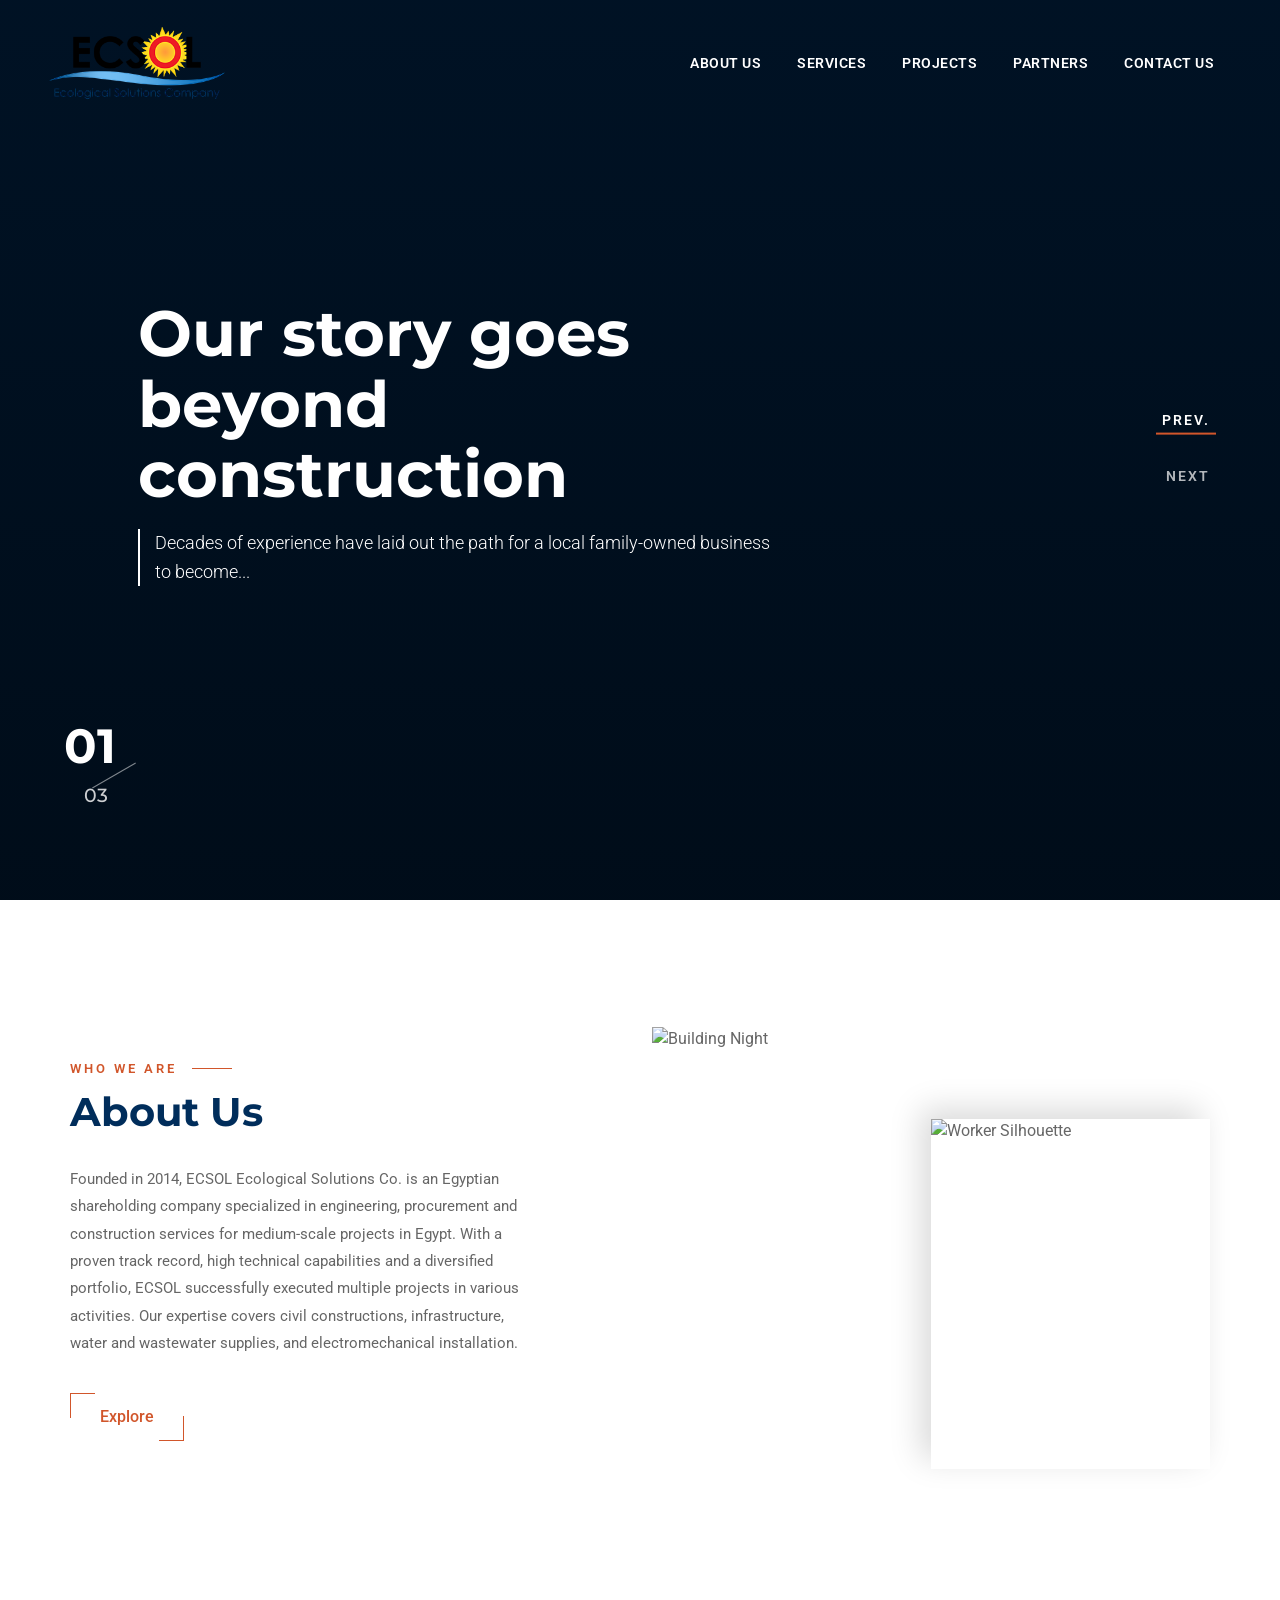
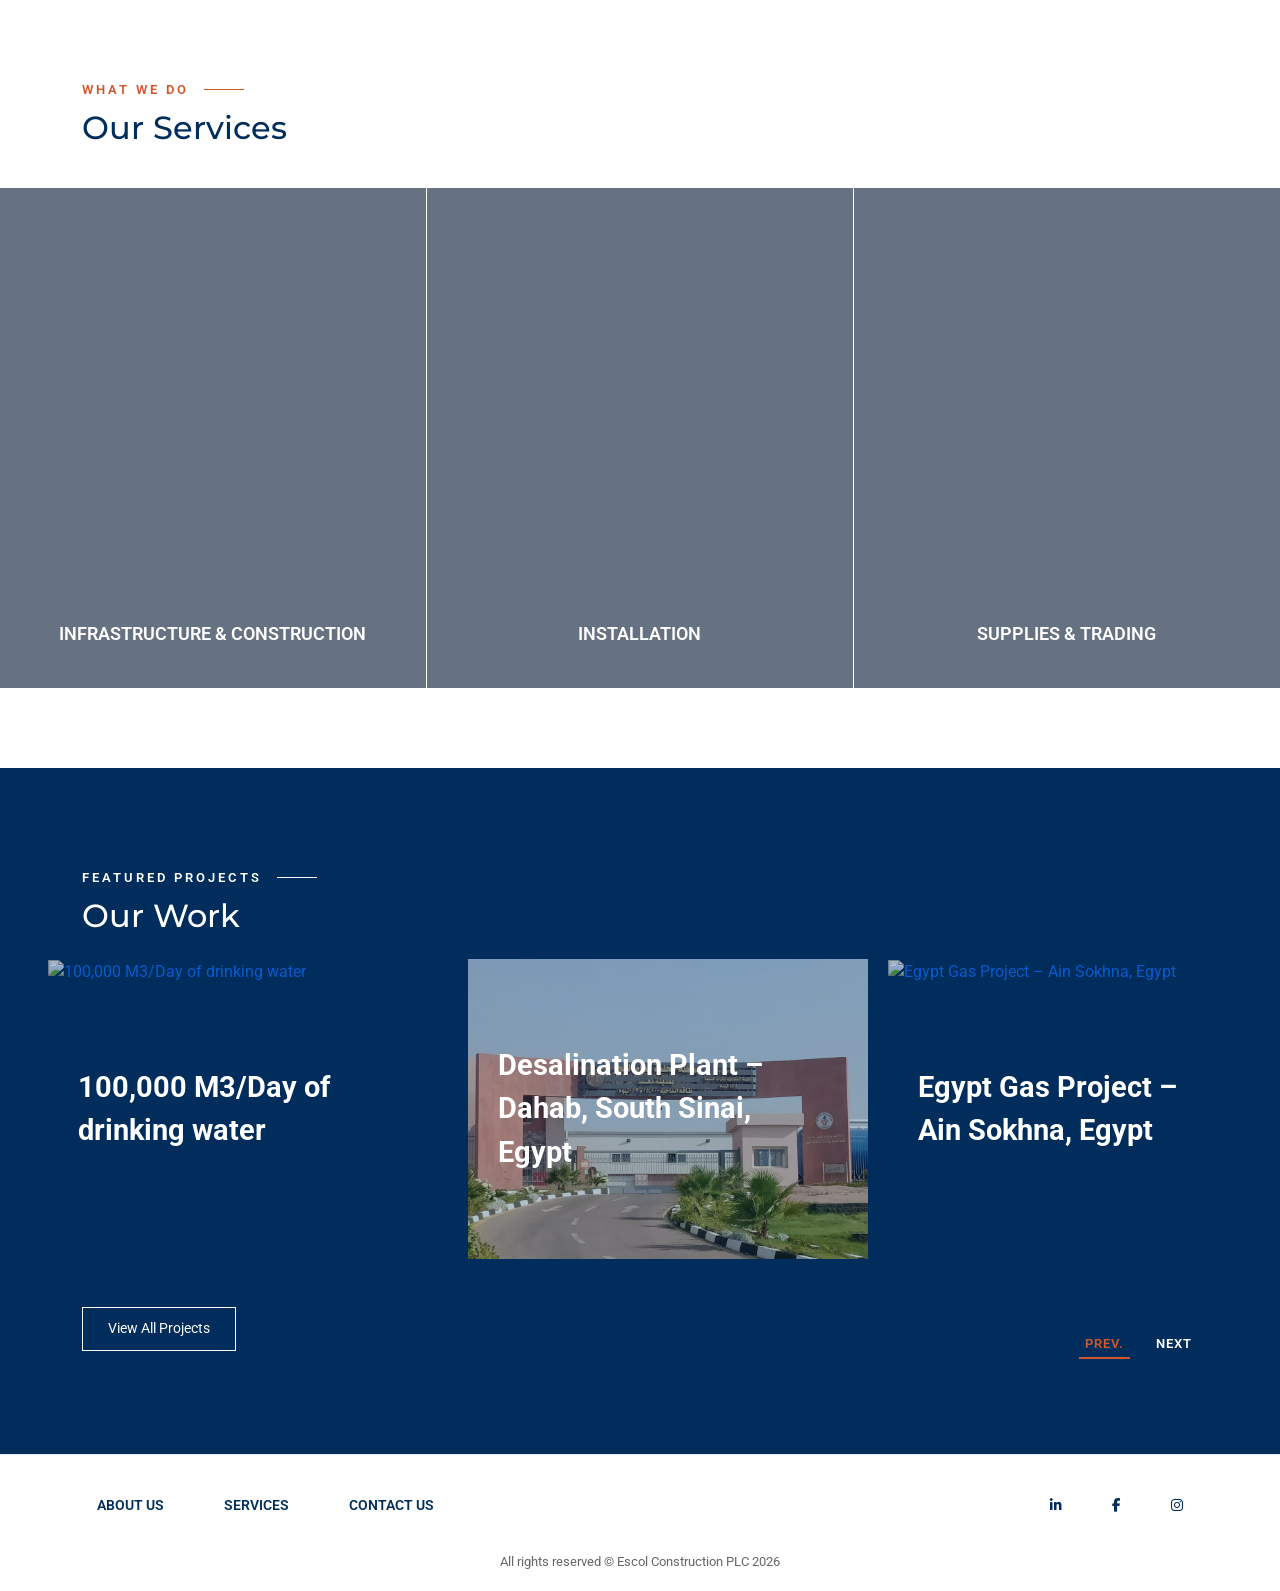
==== commit 9115a8e1: "Add files via upload" ====
--- a/index.html
+++ b/index.html
@@ -421,17 +421,17 @@
           <!-- مشروع 1 -->
           <a href="project-details.html" class="project-card text-decoration-none">
             <img
-              src="assets/A.jpg"
-              alt="Desalination Plant – Ain Sokhna, Egypt"
+              src="assets/p1 (18).jpg"
+              alt="100,000 M3/Day of drinking water"
             />
             <div class="project-title">
-              Desalination Plant – Ain Sokhna, Egypt
+              100,000 M3/Day of drinking water
             </div>
           </a>
           <!-- مشروع 2 -->
           <a href="project2-details.html" class="project-card text-decoration-none">
             <img
-              src="assets/B.png"
+              src="assets/p2 (7).jpg"
               alt="Desalination Plant – Dahab, South Sinai, Egypt"
             />
             <div class="project-title">
@@ -441,43 +441,33 @@
           <!-- مشروع 3 -->
           <a href="project3-details.html" class="project-card text-decoration-none">
             <img
-              src="assets/C.png"
-              alt="Desalination Plant – Abu Zenima, South Sinai, Egypt"
+              src="assets/p3 (6).jpg"
+              alt="Egypt Gas Project – Ain Sokhna, Egypt"
             />
             <div class="project-title">
-              Desalination Plant – Abu Zenima, South Sinai, Egypt
+              Egypt Gas Project – Ain Sokhna, Egypt
             </div>
           </a>
           <!-- مشروع 4 -->
-          <!-- <div class="project-card">
-            <img
-              src="https://images.unsplash.com/photo-1503387762-592deb58ef4e?ixlib=rb-4.0.3&auto=format&fit=crop&w=600&q=80"
-              alt="Project Wave"
+          <a href="project4-details.html" class="project-card text-decoration-none">
+            <img
+              src="assets/p4 (6).jpg"
+              alt="FAS Contracting and Fit out Company, District 5, Egypt"
             />
             <div class="project-title">
-              Desalination Plant – Ras Sedr, South Sinai, Egypt
-            </div>
-          </div> -->
+              FAS Contracting and Fit out Company, District 5, Egypt
+            </div>
+          </a>
           <!-- مشروع 5 -->
-          <!-- <div class="project-card">
-            <img
-              src="https://images.unsplash.com/photo-1503387762-592deb58ef4e?ixlib=rb-4.0.3&auto=format&fit=crop&w=600&q=80"
-              alt="Desalination Plant – TABA, South Sinai, Egypt"
+          <a href="project5-details.html" class="project-card text-decoration-none">
+            <img
+              src="assets/p5 (1).png"
+              alt="Glass Lined Steel water storage tanks"
             />
             <div class="project-title">
-              Desalination Plant – TABA, South Sinai, Egypt
-            </div>
-          </div> -->
-                    <!-- مشروع 6 -->
-          <!-- <div class="project-card">
-            <img
-              src="https://images.unsplash.com/photo-1503387762-592deb58ef4e?ixlib=rb-4.0.3&auto=format&fit=crop&w=600&q=80"
-              alt="Desalination Plant – TABA, South Sinai, Egypt"
-            />
-            <div class="project-title">
-              Desalination Plant – TABA, South Sinai, Egypt
-            </div>
-          </div> -->
+              Glass Lined Steel water storage tanks
+            </div>
+          </a>
         </div>
 
         <div
--- a/style.css
+++ b/style.css
@@ -279,6 +279,11 @@
   padding: 80px 0;
   background-color: white;
 }
+@media (max-width: 991px) {
+  body:has(.about-hero) .glance-details {
+    padding: 60px 20px;
+  }
+}
 body:has(.about-hero) .glance-details p {
   font-size: 1.05rem;
   line-height: 1.8;
@@ -599,6 +604,7 @@
   transform: translateY(0);
 }
 
+
 /* --------------------------------------------------------------------------
    3. صفحة اتصل بنا (Contact Us)
 -------------------------------------------------------------------------- */
@@ -1313,6 +1319,11 @@
 body:has(.service-hero) .service-intro {
   padding: 80px 0 40px 0;
   background-color: white;
+}
+@media (max-width: 991px) {
+  body:has(.service-hero) .service-intro {
+    padding: 60px 20px;
+  }
 }
 body:has(.service-hero) .service-intro p {
   font-size: 1.05rem;
@@ -1677,6 +1688,11 @@
   line-height: 1.8;
   font-size: 0.95rem;
 }
+@media (max-width: 991px) {
+  body:has(.hero-section) .at-a-glance {
+    padding: 60px 20px;
+  }
+}
 
 body:has(.hero-section) .reveal-element {
   opacity: 0;
@@ -2273,6 +2289,7 @@
   }
   body:has(.projects-hero) .project-card {
     margin-bottom: 30px;
+    padding: 0 15px;
   }
   body:has(.projects-hero) .project-card .img-wrapper {
     height: 220px;
